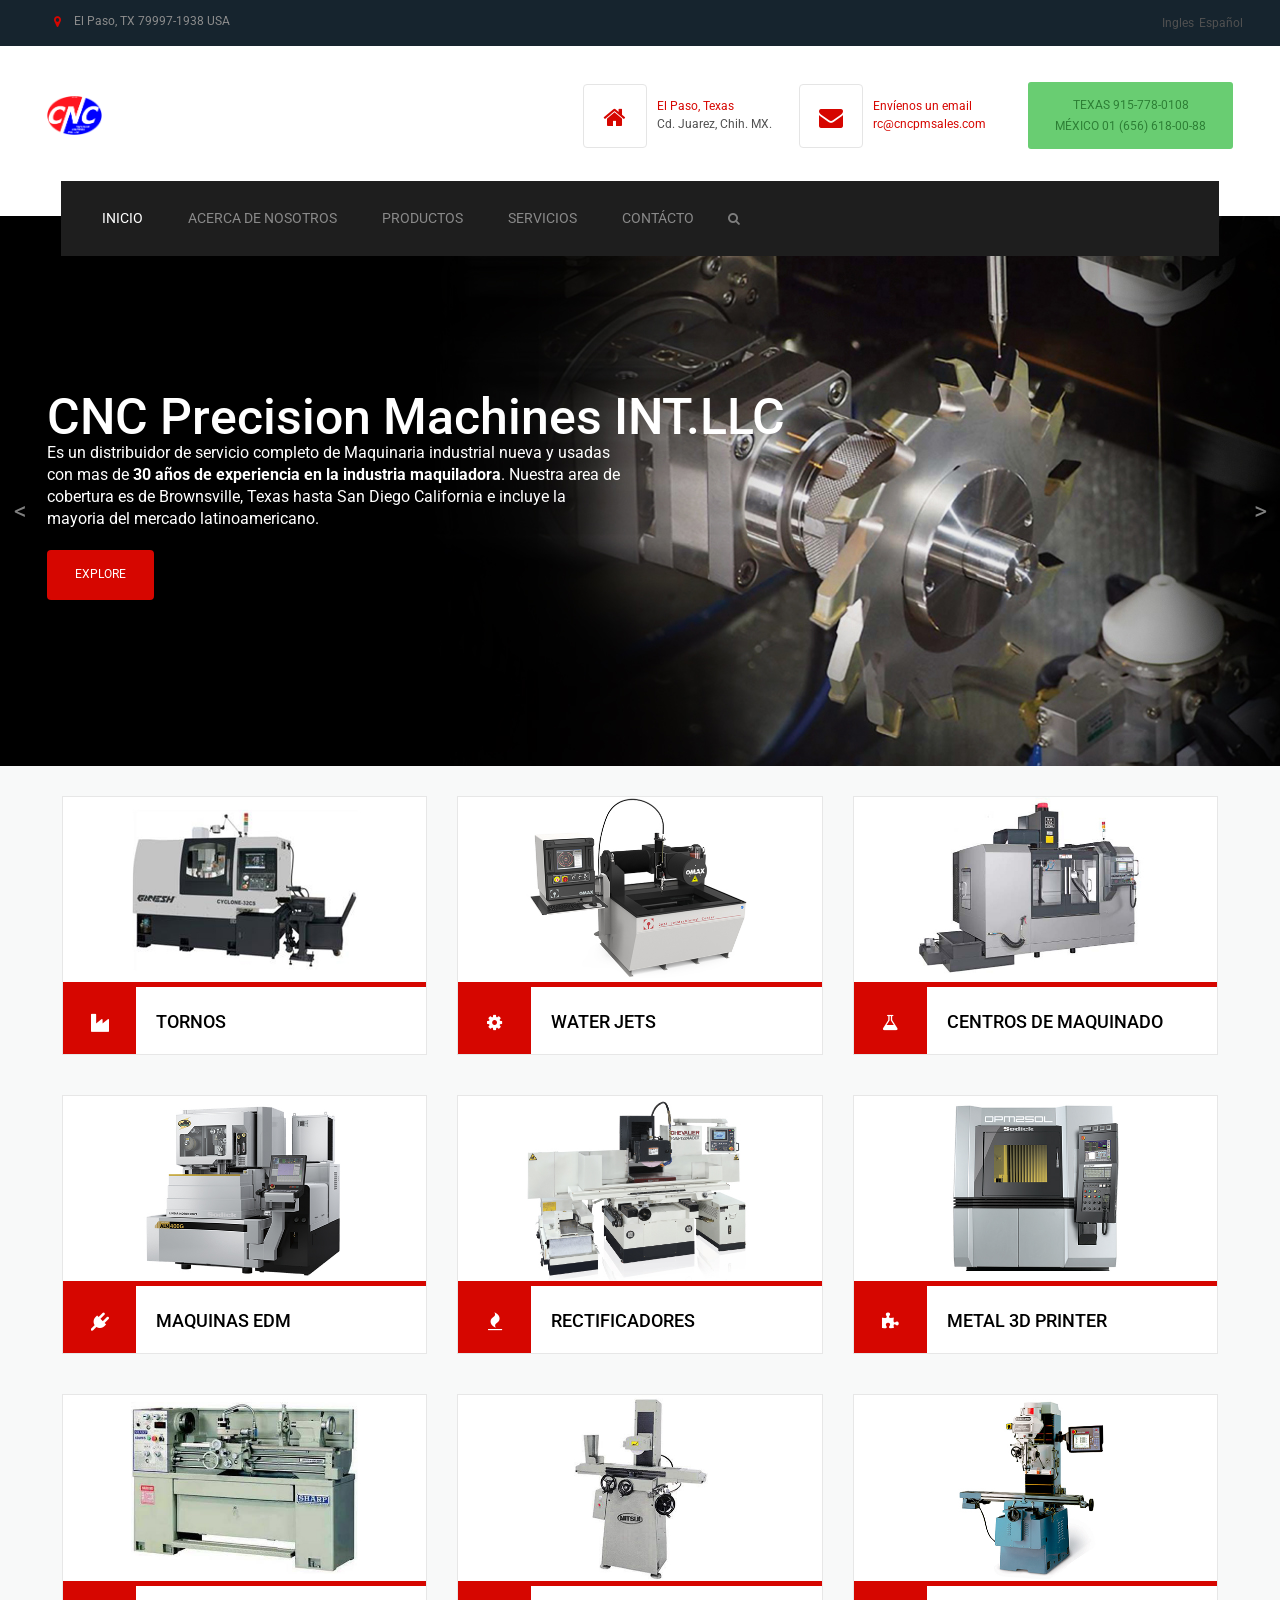
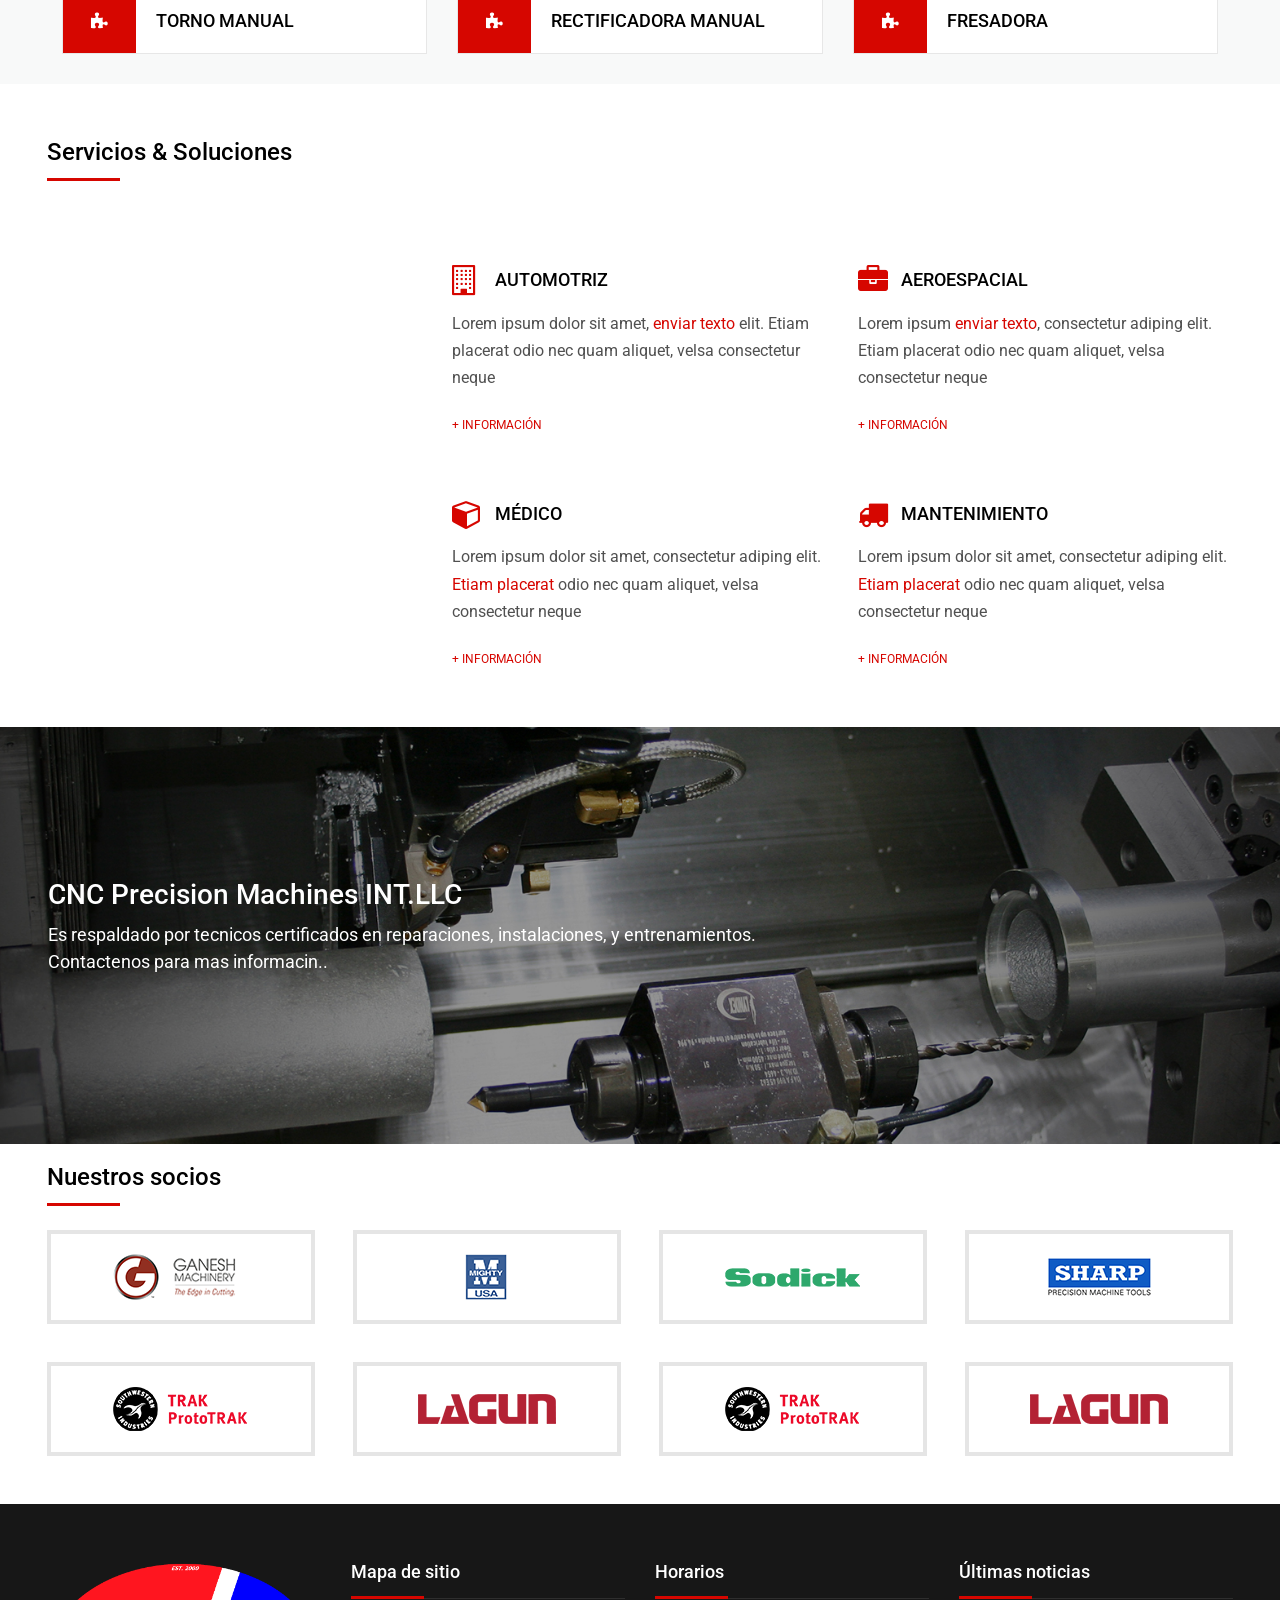
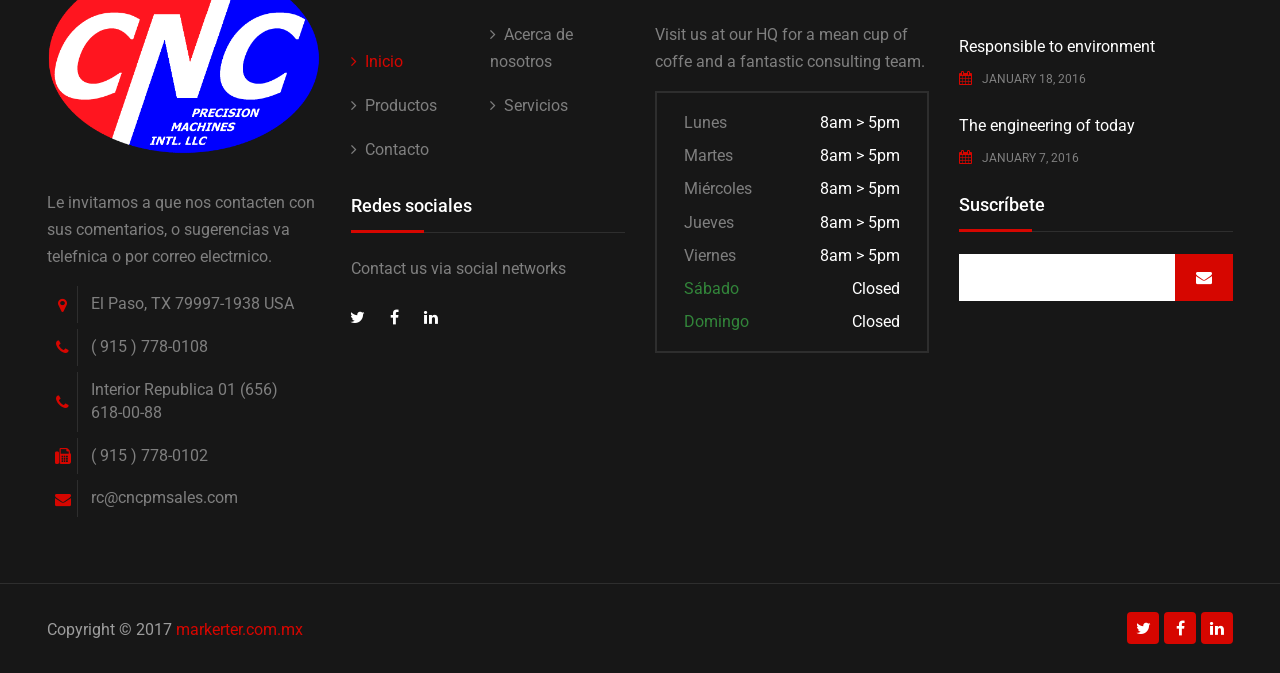
==== index.html @ 447b5962 "Initial commit: CNC Machines MX website" ====
<!DOCTYPE html>

<html>
<head>
<meta http-equiv="Content-Type" content="text/html; charset=UTF-8">
<meta name="viewport" content="width=device-width, initial-scale=1">
<link href="images/favicon.ico" type="image/x-icon" rel="shortcut icon">
<title>CNC Machines MX - Inicio</title>
<meta name="robots" content="noindex,follow">
<link rel="stylesheet"  href="css/font-awesome.min.css" type="text/css" media="all">
<link rel="stylesheet" href="css/owl.carousel.css" type="text/css" media="all">
<link rel="stylesheet" href="css/bootstrap.css" type="text/css" media="all">
<link rel="stylesheet"  href="css/core.css" type="text/css" media="all">
<link rel="stylesheet"  href="css/components.css" type="text/css" media="all">
<link rel="stylesheet"  href="css/style.css" type="text/css" media="all">
<link rel="stylesheet"  href="css/css.css" type="text/css" media="all">
<link href="https://fonts.googleapis.com/css?family=Roboto:100,100i,300,300i,400,400i,500,500i,700,700i,900,900i&amp;subset=cyrillic,cyrillic-ext,greek,greek-ext,latin-ext,vietnamese" rel="stylesheet">
<link rel="stylesheet"  href="css/js_composer.min.css" type="text/css" media="all">
<script type="text/javascript" src="js/jquery-1.9.1.min.js"></script>

<!-- END GADWP Universal Tracking -->

</head>

<body>
<div class="site">
  <div class="top-bar top-bar-style-1 clearfix classic visible-lg-block">
    <div class="container">
      <div class="col-md-6">
        <div id="anpstext-7" class="widget widget_anpstext text-left">
          <div class="row">
            <ul class="contact-info">
              <li><i class="fa fa-map-marker"></i>El Paso, TX 79997-1938 USA</li>
            </ul>
          </div>
        </div>
      </div>
      <div class="col-md-6">
        <div id="anpssocial-2" class="widget widget_anpssocial text-right">
          <div class="row">
            <ul class="social">
              <li><a style="width: auto;" href="" target="_self">Ingles</a></li>
              <li><a style="width: auto;" href="" target="_self">Español</a></li>
            </ul>
          </div>
        </div>
      </div>
    </div>
  </div>
  <header class="site-header full-width logo-background">
    <div class="container preheader-wrap"> 
      <!-- logo -->
      <div class="logo"> <a href=""> <span class="logo-wrap"><img src="images/style-1.png" alt="Industrial" class="logo-img" style="height:39px"></span> <span class="logo-sticky"><img src="images/style-1(1).png" alt="Industrial" class="logo-img"></span> <span class="logo-mobile"><img src="images/style-1(1).png" alt="Industrial" class="logo-img"></span> </a> </div>
      <!-- /logo -->
      
      <div class="large-above-menu">
        <div id="anpstext-8" class="widget widget_anpstext">
          <ul class="contact-info">
            <li><i class="fa fa-home"></i><span class="important">El Paso, Texas </span><br>
              Cd. Juarez, Chih. MX.</li>
            <li><i class="fa fa-envelope"></i><span class="important">Envíenos un email</span><br>
              <a href="mailto:customerservice@cncpmsales.com">rc@cncpmsales.com</a></li>
          </ul>
        </div>
        <div id="anpscontactnumber-2" class="widget widget_anpscontactnumber">
          <div class="contact-number" style="background-color: #69cd72"> <span class="contact-number-text" style=" color: #2d7f35; font-size: 12px;">Texas 915-778-0108</span> <span class="contact-number-text" style=" color: #2d7f35; font-size: 12px;">México 01 (656) 618-00-88</span> </div>
        </div>
      </div>
    </div>
    <!-- /container -->
    <div class="header-wrap clearfix">
      <div class="container"> 
        <!-- Main menu & above nabigation -->
        <nav class="site-navigation">
          <div class="mobile-wrap">
            <button class="burger"><span class="burger-top"></span><span class="burger-middle"></span><span class="burger-bottom"></span></button>
            <!-- Only for mobile (search) -->
            <div class="site-search hidden-lg">
              <form method="get" id="searchform-header" class="searchform-header" action="">
                <input class="searchfield" name="s" type="text" placeholder="Search">
                <button type="submit" class="submit"><i class="fa fa-search"></i></button>
              </form>
            </div>
            <!-- END only for mobile -->
            <ul id="main-menu" class="main-menu">
              <li class="menu-item menu-item-type-post_type menu-item-object-page menu-item-home current-menu-item page_item page-item-1096 current_page_item"><a href="index.html" target="_parent">Inicio</a></li>
              <li class="menu-item menu-item-type-post_type menu-item-object-page menu-item-has-children"> <a href="aboutUs.html" target="_parent">Acerca de Nosotros</a> 
                <!--ul class="sub-menu">
                  <li class="menu-item menu-item-type-post_type menu-item-object-page"><a href="">Toggles &amp; accordions</a></li>
                  <li class="menu-item menu-item-type-post_type menu-item-object-page"><a href="">Tabs</a></li>
                  <li class="menu-item menu-item-type-post_type menu-item-object-page"><a href="">Tables</a></li>
                  <li class="menu-item menu-item-type-post_type menu-item-object-page"><a href="">Progress bars</a></li>
                  <li class="menu-item menu-item-type-post_type menu-item-object-page"><a href="">Notifications</a></li>
                  <li class="menu-item menu-item-type-post_type menu-item-object-page"><a href="">Gallery</a></li>
                  <li class="menu-item menu-item-type-post_type menu-item-object-page"><a href="">Video</a></li>
                  <li class="menu-item menu-item-type-post_type menu-item-object-page"><a href="">Faq</a></li>
                  <li class="menu-item menu-item-type-post_type menu-item-object-page"><a href="">Typography</a></li>
                </ul--> 
                <span class="mobile-showchildren"><i class="fa fa-angle-down"></i></span> </li>
              <li class="menu-item menu-item-type-post_type menu-item-object-page menu-item-has-children"><a href="productos.html">Productos</a> <span class="mobile-showchildren"><i class="fa fa-angle-down"></i></span></li>
              <li class="menu-item menu-item-type-post_type menu-item-object-page"><a href="servicios.html" target="_parent">Servicios</a></li>
              <li class="menu-item menu-item-type-post_type menu-item-object-page menu-item-has-children"><a href="contacto.html" target="_parent">Contácto</a> <span class="mobile-showchildren"><i class="fa fa-angle-down"></i></span></li>
              <li class="menu-search">
                <button class="menu-search-toggle"><i class="fa fa-search"></i></button>
                <div class="menu-search-form hide">
                  <form method="get" action="">
                    <input class="menu-search-field" name="s" type="text" placeholder="Search...">
                  </form>
                </div>
              </li>
            </ul>
          </div>
          <button class="burger pull-right"><span class="burger-top"></span> <span class="burger-middle"></span><span class="burger-bottom"></span></button>
          <!--a href="" target="_self" class="menu-button"><i class="fa fa-globe"></i> Get a quote</a--> 
        </nav>
        <!-- END Main menu and above navigation --> 
      </div>
    </div>
  </header>
  <div class="menuSlide">
    <div class="customNavigation"> <a class="nextS tparrows centrarAlturas"> > </a> <a class="prevS tparrows centrarAlturas"> < </a> </div>
    <div id="headerSlide" class="owl-carousel owl-theme headerSlide" style="position: relative;">
      <div class="item banner1 alturaBanner centrarAlturas">
        <div>
          <div class="container">
            <h3>CNC Precision Machines INT.LLC</h3>
            <div class="row">
              <div class="col-md-6">
                <p>Es un distribuidor de servicio completo de  Maquinaria industrial nueva y usadas con mas de <strong>30 años de experiencia en la industria maquiladora</strong>.  Nuestra area de cobertura es de Brownsville, Texas hasta San Diego California e incluye la mayoria del mercado latinoamericano.</p>
              </div>
            </div>
            <button class="btn btn-primary" type="submit">EXPLORE</button>
          </div>
        </div>
      </div>
      <div class="item banner2 alturaBanner centrarAlturas">
        <div>
          <div class="container">
            <h3>Productos</h3>
            <div class="row">
              <div class="col-md-6">
                <p><strong>CNC Precision Machines INT.LLC</strong> distribuye una variedad de reconocidas marcas mundiales  de maquinas/herramientas.   Porque nuestra lnea de productos es tan amplia, para su conveniencia, le organizamos por tipo de producto.   Puede entrar a nuestro sitio de Internet para ver nuestra lnea completa o puede seleccionar de la siguiente lista.</p>
              </div>
            </div>
            <button class="btn btn-primary" type="submit">EXPLORE</button>
          </div>
        </div>
      </div>
      <div class="item banner3 alturaBanner centrarAlturas">
        <div>
          <div class="container">
            <h3>Servicios</h3>
            <div class="row">
              <div class="col-md-6">
                <p><strong>AGREGAR</strong>Texto de servicios  dskljds lksdj dslkj dslkj de maquinas/herramientas.   Porque nuestra lnea de productos es tan amplia, para su conveniencia, le organizamos por tipo de producto.   Puede entrar a nuestro sitio de Internet para ver nuestra lnea completa o puede seleccionar de la siguiente lista.</p>
              </div>
            </div>
            <button class="btn btn-primary" type="submit">EXPLORE</button>
          </div>
        </div>
      </div>
    </div>
  </div>
  <div class="clearfix"></div>
  <div style="background-color: #f8f9f9 !important; padding-bottom: 30px;">
    <div class="container">
      <div style="position: relative; box-sizing: border-box; padding: 30px 0px;">
        <div class="wpb_column vc_column_container vc_col-md-4">
          <div class="vc_column-inner ">
            <div class="wpb_wrapper">
              <div class="featured featured-video featured-has-link featured-has-icon featured-has-content">
                <div class="featured-header"> <img alt="Manufacturing " src="images/frontpage-image3.jpg"> </div>
                <div class="featured-content">
                  <h3 class="featured-title text-uppercase"><i class="fa fa-industry"></i>Tornos </h3>
                  <p class="featured-desc">MIGHTY VIPER, GANESH MACHINERY, REPUBLIC-LAGUN CNC, SHARP MACHINE TOOL, SOUTHWESTERN INDUSTRIES ProtoTRAK CNC, SODICK HIGH SPEED HARD CUTTING MACHINING CENTER</p>
                  <a class="btn btn-md btn-minimal" href="http://www.sodick.com/" target="_blank">+ INFORMACIÓN</a> <a data-rel="vimeo" href="" class="featured-lightbox-link"> <i class="fa fa-image"></i> </a> </div>
              </div>
              <div class="vc_empty_space" style="height: 40px"> <span class="vc_empty_space_inner"></span></div>
              <div class="featured featured-has-link featured-has-icon featured-has-content">
                <div class="featured-header"> <img alt="Energy engineering " src="ima/frontpage-image4.jpg"></div>
                <div class="featured-content">
                  <h3 class="featured-title text-uppercase"><i class="fa fa-plug"></i>MAQUINAS EDM</h3>
                  <p class="featured-desc">BELMONT ZNC EDM, CHMER EDM, GROMAX EDM, Sodick CNC EDM and hole drilling machines, SYSTEMS 3R EDM TOOLING</p>
                  <a class="btn btn-md btn-minimal" href="http://www.belmont4edm.com/" target="_blank">+ INFORMACIÓN</a> </div>
              </div>
            </div>
          </div>
        </div>
        <div class="wpb_column vc_column_container vc_col-md-4">
          <div class="vc_column-inner ">
            <div class="wpb_wrapper">
              <div class="featured featured-has-link featured-has-icon featured-has-content">
                <div class="featured-header"><img alt="CNC Industry " src="images/frontpage-image2.jpg"></div>
                <div class="featured-content">
                  <h3 class="featured-title text-uppercase"><i class="fa fa-cog"></i>WATER JETS</h3>
                  <p class="featured-desc">OMAX CORPORATION</p>
                  <a class="btn btn-md btn-minimal" href="https://www.omax.com/" target="_blank">+ INFORMACIÓN</a></div>
              </div>
              <div class="vc_empty_space" style="height: 40px"><span class="vc_empty_space_inner"></span></div>
              <div class="featured featured-has-link featured-has-icon featured-has-content">
                <div class="featured-header"><img alt="Oil industry" src="images/frontpage-image5.jpg"></div>
                <div class="featured-content">
                  <h3 class="featured-title text-uppercase"><i class="fa fa-fire"></i>RECTIFICADORES</h3>
                  <p class="featured-desc">SUPERTEC GRINDERS, CHEVALIER SURFACE GRINDERS, MITSUI PRECISION SURFACE GRINDERS, WELDON CNC CYLINDRICAL GRINDERS</p>
                  <a class="btn btn-md btn-minimal" href="http://www.supertecusa.com/" target="_blank">+ INFORMACIÓN</a></div>
              </div>
            </div>
          </div>
        </div>
        <div class="wpb_column vc_column_container vc_col-md-4">
          <div class="vc_column-inner ">
            <div class="wpb_wrapper">
              <div class="featured featured-image featured-has-link featured-has-icon featured-has-content">
                <div class="featured-header"><img alt="Chemical industry" src="ima/frontpage-image1.jpg"></div>
                <div class="featured-content">
                  <h3 class="featured-title text-uppercase"><i class="fa fa-flask"></i>CENTROS DE MAQUINADO</h3>
                  <p class="featured-desc">MIGHTY VIPER, REPUBLIC-LAGUN CNC, SHARP MACHINE TOOL, TSUGAMI CNC SWISS TURN</p>
                  <a class="btn btn-md btn-minimal" href="http://www.dmcamerica.com/" target="_blank">+ INFORMACIÓN</a><a href="images/frontpage-image3.jpg" class="featured-lightbox-link"><i class="fa fa-image"></i></a></div>
              </div>
              <div class="vc_empty_space" style="height: 40px"><span class="vc_empty_space_inner"></span></div>
              <div class="featured featured-has-link featured-has-icon featured-has-content">
                <div class="featured-header"><img alt="Material engineering " src="images/frontpage-image6.jpg"></div>
                <div class="featured-content">
                  <h3 class="featured-title text-uppercase"><i class="fa fa-puzzle-piece"></i>METAL 3D PRINTER</h3>
                  <p class="featured-desc">IMPRESORA DE METAL 3D CON CENTRO DE MAQUINADO</p>
                  <a class="btn btn-md btn-minimal" href="http://mifco.com/" target="_blank">+ INFORMACIÓN</a></div>
              </div>
            </div>
          </div>
        </div>

        <div class="wpb_column vc_column_container vc_col-md-4">
          <div class="vc_column-inner ">
            <div class="wpb_wrapper">
              <div class="vc_empty_space" style="height: 40px"><span class="vc_empty_space_inner"></span></div>
              <div class="featured featured-has-link featured-has-icon featured-has-content">
                <div class="featured-header"><img alt="Material engineering " src="images/frontpage-imagesharp.jpg"></div>
                <div class="featured-content">
                  <h3 class="featured-title text-uppercase"><i class="fa fa-puzzle-piece"></i>TORNO MANUAL</h3>
                  <p class="featured-desc"></p>
                  <a class="btn btn-md btn-minimal" href="http://mifco.com/" target="_blank">+ INFORMACIÓN</a></div>
              </div>
            </div>
          </div>
        </div>

         <div class="wpb_column vc_column_container vc_col-md-4">
          <div class="vc_column-inner ">
            <div class="wpb_wrapper">
              <div class="vc_empty_space" style="height: 40px"><span class="vc_empty_space_inner"></span></div>
              <div class="featured featured-has-link featured-has-icon featured-has-content">
                <div class="featured-header"><img alt="Material engineering " src="images/frontpage-imagerecti.jpg"></div>
                <div class="featured-content">
                  <h3 class="featured-title text-uppercase"><i class="fa fa-puzzle-piece"></i>RECTIFICADORA MANUAL</h3>
                  <p class="featured-desc"></p>
                  <a class="btn btn-md btn-minimal" href="http://mifco.com/" target="_blank">+ INFORMACIÓN</a></div>
              </div>
            </div>
          </div>
        </div>

                <div class="wpb_column vc_column_container vc_col-md-4">
          <div class="vc_column-inner ">
            <div class="wpb_wrapper">
              <div class="vc_empty_space" style="height: 40px"><span class="vc_empty_space_inner"></span></div>
              <div class="featured featured-has-link featured-has-icon featured-has-content">
                <div class="featured-header"><img alt="Material engineering " src="images/frontpage-imagefresa.jpg"></div>
                <div class="featured-content">
                  <h3 class="featured-title text-uppercase"><i class="fa fa-puzzle-piece"></i>FRESADORA</h3>
                  <p class="featured-desc"></p>
                  <a class="btn btn-md btn-minimal" href="http://mifco.com/" target="_blank">+ INFORMACIÓN</a></div>
              </div>
            </div>
          </div>
        </div>

      </div>
    </div>
    <div class="vc_row-full-width vc_clearfix"></div>
  </div>
  <div class="container content-container">
    <div class="vc_row wpb_row vc_row-fluid background-image-left vc_custom_1458126918212 vc_row-has-fill" style="position: relative; box-sizing: border-box;">
      <div class="wpb_column vc_column_container vc_col-md-12">
        <div class="vc_column-inner ">
          <div class="wpb_wrapper">
            <h2 style="text-align: left" class="vc_custom_heading title vc_custom_1452171936217">Servicios &amp; Soluciones</h2>
            <div class="vc_row wpb_row vc_inner vc_row-fluid vc_custom_1453127283098 vc_row-has-fill">
              <div class="hidden-sm hidden-xs wpb_column vc_column_container vc_col-md-4">
                <div class="vc_column-inner ">
                  <div class="wpb_wrapper"></div>
                </div>
              </div>
              <div class="no-margin-mobile no-padding-mobile wpb_column vc_column_container vc_col-md-4">
                <div class="vc_column-inner ">
                  <div class="wpb_wrapper">
                    <div class="icon icon-left">
                      <div class="icon-header">
                        <div class="icon-media"><i class="fa fa fa-building-o"></i></div>
                        <h3 class="icon-title text-uppercase">AUTOMOTRIZ</h3>
                      </div>
                      <p>Lorem ipsum dolor sit amet, <a href="#">enviar texto</a> elit. Etiam placerat odio nec quam aliquet, velsa consectetur neque</p>
                      <a href="#" target="_self" class="btn btn-md btn-minimal">+ INFORMACIÓN</a></div>
                    <div class="icon icon-left">
                      <div class="icon-header">
                        <div class="icon-media"><i class="fa fa fa-cube"></i></div>
                        <h3 class="icon-title text-uppercase">MÉDICO</h3>
                      </div>
                      <p>Lorem ipsum dolor sit amet, consectetur adiping elit. <a href="#">Etiam placerat</a> odio nec quam aliquet, velsa consectetur neque</p>
                      <a href="#" target="_self" class="btn btn-md btn-minimal">+ INFORMACIÓN</a></div>
                  </div>
                </div>
              </div>
              <div class="no-margin-mobile wpb_column vc_column_container vc_col-md-4">
                <div class="vc_column-inner ">
                  <div class="wpb_wrapper">
                    <div class="icon icon-left">
                      <div class="icon-header">
                        <div class="icon-media"><i class="fa fa fa-briefcase"></i></div>
                        <h3 class="icon-title text-uppercase">AEROESPACIAL</h3>
                      </div>
                      <p>Lorem ipsum <a href="">enviar texto</a>, consectetur adiping elit. Etiam placerat odio nec quam aliquet, velsa consectetur neque</p>
                      <a href="#" target="_self" class="btn btn-md btn-minimal">+ INFORMACIÓN</a></div>
                    <div class="icon icon-left">
                      <div class="icon-header">
                        <div class="icon-media"><i class="fa fa fa-truck"></i></div>
                        <h3 class="icon-title text-uppercase">MANTENIMIENTO</h3>
                      </div>
                      <p>Lorem ipsum dolor sit amet, consectetur adiping elit. <a href="#">Etiam placerat</a> odio nec quam aliquet, velsa consectetur neque</p>
                      <a href="#" target="_self" class="btn btn-md btn-minimal">+ INFORMACIÓN</a></div>
                  </div>
                </div>
              </div>
            </div>
          </div>
        </div>
      </div>
    </div>
    <div class="vc_row-full-width vc_clearfix"></div>
  </div>
  <div>
    <div  class="vc_row wpb_row vc_row-fluid jumbotron vc_custom_1456493884282 vc_row-has-fill">
      <div class="container content-container">
        <div class="wpb_column vc_column_container vc_col-md-8">
          <div class="vc_column-inner ">
            <div class="wpb_wrapper">
              <div class="wpb_text_column wpb_content_element  font-size-18">
                <div class="wpb_wrapper">
                  <h2 class="vc_custom_heading"> <span style="color: #ffffff;">CNC Precision Machines INT.LLC</span></h2>
                  <p><span style="color: #ffffff;"> Es respaldado por tecnicos certificados en reparaciones, instalaciones, y entrenamientos.  Contactenos para mas informacin..</span></p>
                </div>
              </div>
            </div>
          </div>
        </div>
      </div>
    </div>
  </div>
  <div class="vc_row-full-width vc_clearfix"></div>
  <div>
   
   
   
   
   
   
   
    <!---div class="container"  style="position: relative; box-sizing: border-box; margin-top: 30px; overflow: hidden;">
      <h2 class="title">Recent news</h2>
      <div class="customNavigation" style="margin-right: 15px;">
        <div class="owl-nav" style="top:23px;">
          <button class="prevR"><i class="fa fa-angle-left"></i></button>
          <button class="nextR"><i class="fa fa-angle-right"></i></button>
        </div>
      </div>
      <div class="row">
        <div id="owl-demoR" class="owl-carousel">
          <div class="owl-item cloned">
            <div class="margenInterior">
              <article class="post">
                <header><img width="871" height="430" src="images/post1.jpg"></header>
                <a href="">
                <h3 class="post-title">Responsible to environment</h3>
                </a>
                <ul class="post-meta">
                  <li><i class="fa fa-calendar"></i>
                    <time datetime="2016-01-18 02:43">January 18, 2016</time>
                  </li>
                  <li><i class="fa fa-commenting-o"></i>0 comments</li>
                </ul>
                <div class="post-content">
                  <div>
                    <p>Lorem ipsum dolor sit amet, consectetur adipiscing elit. Nam efficitur rutrum diam, ut commodo ipsum elementum. Duis quis iaculis </p>
                  </div>
                  <a href="" class="btn btn-md btn-gradient btn-shadow">+ INFORMACIÓN</a></div>
              </article>
            </div>
          </div>
          <div class="owl-item cloned">
            <div class="margenInterior">
              <article class="post">
                <header><img width="871" height="430" src="images/post4.jpg"></header>
                <a href="">
                <h3 class="post-title">Safety in storage</h3>
                </a>
                <ul class="post-meta">
                  <li><i class="fa fa-calendar"></i>
                    <time datetime="2016-01-07 03:47">January 7, 2016</time>
                  </li>
                  <li><i class="fa fa-commenting-o"></i>0 comments</li>
                </ul>
                <div class="post-content">
                  <div>
                    <p>Lorem ipsum dolor sit amet, consectetur adipiscing elit. Nam efficitur rutrum diam, ut commodo ipsum elementum. Duis quis iaculis </p>
                  </div>
                  <a href="" class="btn btn-md btn-gradient btn-shadow">+ INFORMACIÓN</a></div>
              </article>
            </div>
          </div>
          <div class="owl-item cloned">
            <div class="margenInterior">
              <article class="post"><a href="">
                <h3 class="post-title">A post without image</h3>
                </a>
                <ul class="post-meta">
                  <li><i class="fa fa-calendar"></i>
                    <time datetime="2016-01-06 04:37">January 6, 2016</time>
                  </li>
                  <li><i class="fa fa-commenting-o"></i>0 comments</li>
                </ul>
                <div class="post-content">
                  <div>
                    <p>Lorem ipsum dolor sit amet, consectetur adipiscing elit. Nam efficitur rutrum diam, ut commodo ipsum elementum. Duis quis iaculis </p>
                  </div>
                  <a href="" class="btn btn-md btn-gradient btn-shadow">+ INFORMACIÓN</a></div>
              </article>
            </div>
          </div>
          <div class="owl-item cloned">
            <div class="margenInterior">
              <article class="post"><a href="">
                <h3 class="post-title">A post without image</h3>
                </a>
                <ul class="post-meta">
                  <li><i class="fa fa-calendar"></i>
                    <time datetime="2016-01-06 04:37">January 6, 2016</time>
                  </li>
                  <li><i class="fa fa-commenting-o"></i>0 comments</li>
                </ul>
                <div class="post-content">
                  <div>
                    <p>Lorem ipsum dolor sit amet, consectetur adipiscing elit. Nam efficitur rutrum diam, ut commodo ipsum elementum. Duis quis iaculis </p>
                  </div>
                  <a href="" class="btn btn-md btn-gradient btn-shadow">+ INFORMACIÓN</a></div>
              </article>
            </div>
          </div>
          <div class="owl-item cloned">
            <div class="margenInterior">
              <article class="post">
                <header><img width="871" height="430" src="images/post1.jpg"></header>
                <a href="">
                <h3 class="post-title">Responsible to environment</h3>
                </a>
                <ul class="post-meta">
                  <li><i class="fa fa-calendar"></i>
                    <time datetime="2016-01-18 02:43">January 18, 2016</time>
                  </li>
                  <li><i class="fa fa-commenting-o"></i>0 comments</li>
                </ul>
                <div class="post-content">
                  <div>
                    <p>Lorem ipsum dolor sit amet, consectetur adipiscing elit. Nam efficitur rutrum diam, ut commodo ipsum elementum. Duis quis iaculis </p>
                  </div>
                  <a href="" class="btn btn-md btn-gradient btn-shadow">+ INFORMACIÓN</a></div>
              </article>
            </div>
          </div>
          <div class="owl-item cloned">
            <div class="margenInterior">
              <article class="post">
                <header><img width="871" height="430" src="images/post2.jpg" ></header>
                <a href="">
                <h3 class="post-title">The engineering of today</h3>
                </a>
                <ul class="post-meta">
                  <li><i class="fa fa-calendar"></i>
                    <time datetime="2016-01-07 03:09">January 7, 2016</time>
                  </li>
                  <li><i class="fa fa-commenting-o"></i>0 comments</li>
                </ul>
                <div class="post-content">
                  <div>
                    <p>Lorem ipsum dolor sit amet, consectetur adipiscing elit. Nam efficitur rutrum diam, ut commodo ipsum elementum. Duis quis iaculis </p>
                  </div>
                  <a href="">+ INFORMACIÓN</a></div>
              </article>
            </div>
          </div>
          <div class="owl-item cloned">
            <div class="margenInterior">
              <article class="post">
                <header><img width="871" height="430" src="images/post3.jpg"></header>
                <a href="">
                <h3 class="post-title">The humble beginnings</h3>
                </a>
                <ul class="post-meta">
                  <li><i class="fa fa-calendar"></i>
                    <time datetime="2016-01-07 03:00">January 7, 2016</time>
                  </li>
                  <li><i class="fa fa-commenting-o"></i>0 comments</li>
                </ul>
                <div class="post-content">
                  <div>
                    <p>Lorem ipsum dolor sit amet, consectetur adipiscing elit. Nam efficitur rutrum diam, ut commodo ipsum elementum. Duis quis iaculis </p>
                  </div>
                  <a href="">+ INFORMACIÓN</a></div>
              </article>
            </div>
          </div>
        </div>
      </div>
    </div-->
    
    
    
    
    
    
    <div class="clearfix"></div>
    
    
    
    
    
    
    <!--div class="bg-dark">
      <div class="container">
        <div data-vc-full-width="true" data-vc-full-width-init="true" class="vc_row wpb_row vc_row-fluid bg-dark" style="position: relative; box-sizing: border-box; ">
          <div class="wpb_column vc_column_container vc_col-md-12">
            <div class="vc_column-inner ">
              <div class="wpb_wrapper">
                <div class="projects projects-recent">
                  <div class="projects-header clearfix">
                    <h2 class="title projects-title visible-lg pull-left">Recent projects</h2>
                    <ul class="filter filter-dark pull-right">
                      <li>
                        <button data-filter="*" class="selected">All projects</button>
                      </li>
                      <li>
                        <button data-filter="eco">Eco</button>
                      </li>
                      <li>
                        <button data-filter="manufacturing">Manufacturing</button>
                      </li>
                      <li>
                        <button data-filter="industry">Industry</button>
                      </li>
                      <li>
                        <button data-filter="oil">Oil</button>
                      </li>
                      <li>
                        <button data-filter="gas">Gas</button>
                      </li>
                    </ul>
                  </div>
                  <div class="row projects-content">
                    <div class="projects-item col-xs-6 col-md-4 gas industry manufacturing  page-1">
                      <div class="projects-item-wrap"> <img width="370" height="296" src="images/project1-s.jpg" class="attachment-post-thumb size-post-thumb wp-post-image" alt="">
                        <div class="project-hover">
                          <h3 class="project-title text-uppercase">The gas company pipeline</h3>
                          <p>Lorem ipsum dolor sit amet, consectetur adipiscing elit. Sed convallis lacinia enim vel blandit. In placerat, ex nec sodales elementum.</p>
                          <a class="btn btn-md" href="">+ INFORMACIÓN</a></div>
                      </div>
                    </div>
                    <div class="projects-item col-xs-6 col-md-4 eco gas industry manufacturing         page-1">
                      <div class="projects-item-wrap"> <img width="370" height="296" src="images/project2-s.jpg" class="attachment-post-thumb size-post-thumb wp-post-image" alt="">
                        <div class="project-hover">
                          <h3 class="project-title text-uppercase">Industry complex</h3>
                          <p>Lorem ipsum dolor sit amet, consectetur adipiscing elit. Sed convallis lacinia enim vel blandit. In placerat, ex nec sodales elementum.</p>
                          <a class="btn btn-md" href="">+ INFORMACIÓN</a></div>
                      </div>
                    </div>
                    <div class="projects-item col-xs-6 col-md-4 eco gas industry manufacturing         page-1">
                      <div class="projects-item-wrap"> <img width="370" height="296" src="images/project3-s.jpg" class="attachment-post-thumb size-post-thumb wp-post-image" alt="">
                        <div class="project-hover">
                          <h3 class="project-title text-uppercase">Warehouse industry</h3>
                          <p>Lorem ipsum dolor sit amet, consectetur adipiscing elit. Sed convallis lacinia enim vel blandit. In placerat, ex nec sodales elementum.</p>
                          <a class="btn btn-md" href="">+ INFORMACIÓN</a></div>
                      </div>
                    </div>
                    <div class="projects-item col-xs-6 col-md-4 industry manufacturing         page-2">
                      <div class="projects-item-wrap"><img width="370" height="296" src="images/project4-s.jpg" class="attachment-post-thumb size-post-thumb wp-post-image" alt="">
                        <div class="project-hover">
                          <h3 class="project-title text-uppercase">Iron CNC part</h3>
                          <p>Lorem ipsum dolor sit amet, consectetur adipiscing elit. Sed convallis lacinia enim vel blandit. In placerat, ex nec sodales elementum.</p>
                          <a class="btn btn-md" href="">+ INFORMACIÓN</a></div>
                      </div>
                    </div>
                    <div class="projects-item col-xs-6 col-md-4 eco industry manufacturing         page-2">
                      <div class="projects-item-wrap"><img width="370" height="296" src="images/project5-s.jpg" class="attachment-post-thumb size-post-thumb wp-post-image" alt="">
                        <div class="project-hover">
                          <h3 class="project-title text-uppercase">CNF machine engineering</h3>
                          <p>Lorem ipsum dolor sit amet, consectetur adipiscing elit. Sed convallis lacinia enim vel blandit. In placerat, ex nec sodales elementum.</p>
                          <a class="btn btn-md" href="">+ INFORMACIÓN</a></div>
                      </div>
                    </div>
                    <div class="projects-item col-xs-6 col-md-4 industry manufacturing         page-2">
                      <div class="projects-item-wrap"><img width="370" height="296" src="images/project6-s.jpg" class="attachment-post-thumb size-post-thumb wp-post-image" alt="">
                        <div class="project-hover">
                          <h3 class="project-title text-uppercase">Gear manufacturing</h3>
                          <p>Lorem ipsum dolor sit amet, consectetur adipiscing elit. Sed convallis lacinia enim vel blandit. In placerat, ex nec sodales elementum.</p>
                          <a class="btn btn-md" href="">+ INFORMACIÓN</a></div>
                      </div>
                    </div>
                    <div class="projects-item col-xs-6 col-md-4 gas industry manufacturing         page-3">
                      <div class="projects-item-wrap"><img width="370" height="296" src="images/project7-s.jpg" class="attachment-post-thumb size-post-thumb wp-post-image" alt="">
                        <div class="project-hover">
                          <h3 class="project-title text-uppercase">Refurbishing old gears</h3>
                          <p>Lorem ipsum dolor sit amet, consectetur adipiscing elit. Sed convallis lacinia enim vel blandit. In placerat, ex nec sodales elementum.</p>
                          <a class="btn btn-md" href="">+ INFORMACIÓN</a></div>
                      </div>
                    </div>
                    <div class="projects-item col-xs-6 col-md-4 eco gas industry manufacturing oil         page-3">
                      <div class="projects-item-wrap"><img width="370" height="296" src="images/project8-s.jpg" class="attachment-post-thumb size-post-thumb wp-post-image" alt="">
                        <div class="project-hover">
                          <h3 class="project-title text-uppercase">Oil pipeline project</h3>
                          <p>Lorem ipsum dolor sit amet, consectetur adipiscing elit. Sed convallis lacinia enim vel blandit. In placerat, ex nec sodales elementum, v.</p>
                          <a class="btn btn-md" href="">+ INFORMACIÓN</a></div>
                      </div>
                    </div>
                    <div class="projects-item col-xs-6 col-md-4 eco gas industry manufacturing oil         page-3">
                      <div class="projects-item-wrap"><img width="370" height="296" src="images/project9-s.jpg" class="attachment-post-thumb size-post-thumb wp-post-image" alt="">
                        <div class="project-hover">
                          <h3 class="project-title text-uppercase">Water recycling pipelines</h3>
                          <p>Lorem ipsum dolor sit amet, consectetur adipiscing elit. Sed convallis lacinia enim vel blandit. In placerat, ex nec sodales elementum, v.</p>
                          <a class="btn btn-md" href="">+ INFORMACIÓN</a></div>
                      </div>
                    </div>
                  </div>
                  <div class="projects-pagination" style="visibility: visible;">
                    <button class="prev"><i class="fa fa-angle-left"></i></button>
                    <button class="next"><i class="fa fa-angle-right"></i></button>
                  </div>
                </div>
              </div>
            </div>
          </div>
        </div>
      </div>
    </div-->
    
    
    
    
    
    
    
    
    
    
    
    
    
    
    <div class="clearfix"></div>
    
    
    <!-----div  style="position: relative; box-sizing: border-box; padding-top: 30px !important;
    background-color: #f8f9f9 !important;">
      <div class="container">
        <div class="testimonials-header">
          <h3 class="title">Testimonials</h3>
        </div>
        <div class="customNavigation" style="margin-right: 15px;">
          <div class="owl-nav" style="top:23px;">
            <button class="prevT"><i class="fa fa-angle-left"></i></button>
            <button class="nextT"><i class="fa fa-angle-right"></i></button>
          </div>
        </div>
        <ul id="slideTest" class="testimonial-wrap owl-carousel owl-loaded owl-drag" style="overflow: hidden;">
          <div class="owl-item cloned">
            <li class="clearfix row">
              <div class="user pull-left">
                <div class="user-image"><img class="user-photo" src="images/testimonials2.png" alt="John Tuff"></div>
                <div class="content pull-left">
                  <h3 class="name-user">John Tuff</h3>
                  <h4 class="jobtitle">Chemical ltd.</h4>
                  <p>Lorem ipsum dolor sit amet, consectetur adipiscing elit. Praesent id interdum tellus. In hac habitasse platea dictumst. Vestibulum gravida id arcu at malesuada. Proin dictum auctor ante in condimentum. Nam sollici udin eros quis nulla.</p>
                </div>
              </div>
            </li>
          </div>
          <div class="owl-item cloned">
            <li class="clearfix row">
              <div class="user pull-left">
                <div class="user-image"><img class="user-photo" src="images/testimonials3.png" alt="Frank Honest"></div>
                <div class="content pull-left">
                  <h3 class="name-user">Frank Honest</h3>
                  <h4 class="jobtitle">Gasco ltd.</h4>
                  <p>Lorem ipsum dolor sit amet, consectetur adipiscing elit. Praesent id interdum tellus. In hac habitasse platea dictumst. Vestibulum gravida id arcu at malesuada. Proin dictum auctor ante in condimentum. Nam sollici udin eros quis nulla.</p>
                </div>
              </div>
            </li>
          </div>
          <div class="owl-item active">
            <li class="clearfix row">
              <div class="user pull-left">
                <div class="user-image"><img class="user-photo" src="images/testimonials1.jpg" alt="Jack Hanover"></div>
                <div class="content pull-left">
                  <h3 class="name-user">Jack Hanover</h3>
                  <h4 class="jobtitle">Testing company ltd. </h4>
                  <p>Lorem ipsum dolor sit amet, consectetur adipiscing elit. Praesent id interdum tellus. In hac habitasse platea dictumst. Vestibulum gravida id arcu at malesuada. Proin dictum auctor ante in condimentum. Nam sollici udin eros quis nulla.</p>
                </div>
              </div>
            </li>
          </div>
          <div class="owl-item active" style="width: 570px;">
            <li class="clearfix row">
              <div class="user pull-left">
                <div class="user-image"><img class="user-photo" src="images/testimonials2.png" alt="John Tuff"></div>
                <div class="content pull-left">
                  <h3 class="name-user">John Tuff</h3>
                  <h4 class="jobtitle">Chemical ltd.</h4>
                  <p>Lorem ipsum dolor sit amet, consectetur adipiscing elit. Praesent id interdum tellus. In hac habitasse platea dictumst. Vestibulum gravida id arcu at malesuada. Proin dictum auctor ante in condimentum. Nam sollici udin eros quis nulla.</p>
                </div>
              </div>
            </li>
          </div>
          <div class="owl-item" style="width: 570px;">
            <li class="clearfix row">
              <div class="user pull-left">
                <div class="user-image"><img class="user-photo" src="images/testimonials3.png" alt="Frank Honest"></div>
                <div class="content pull-left">
                  <h3 class="name-user">Frank Honest</h3>
                  <h4 class="jobtitle">Gasco ltd.</h4>
                  <p>Lorem ipsum dolor sit amet, consectetur adipiscing elit. Praesent id interdum tellus. In hac habitasse platea dictumst. Vestibulum gravida id arcu at malesuada. Proin dictum auctor ante in condimentum. Nam sollici udin eros quis nulla.</p>
                </div>
              </div>
            </li>
          </div>
          <div class="owl-item cloned" style="width: 570px;">
            <li class="clearfix row">
              <div class="user pull-left">
                <div class="user-image"><img class="user-photo" src="images/testimonials1.jpg" alt="Jack Hanover"></div>
                <div class="content pull-left">
                  <h3 class="name-user">Jack Hanover</h3>
                  <h4 class="jobtitle">Testing company ltd. </h4>
                  <p>Lorem ipsum dolor sit amet, consectetur adipiscing elit. Praesent id interdum tellus. In hac habitasse platea dictumst. Vestibulum gravida id arcu at malesuada. Proin dictum auctor ante in condimentum. Nam sollici udin eros quis nulla.</p>
                </div>
              </div>
            </li>
          </div>
          <div class="owl-item cloned" style="width: 570px;">
            <li class="clearfix row">
              <div class="user pull-left">
                <div class="user-image"><img class="user-photo" src="images/testimonials2.png" alt="John Tuff"></div>
                <div class="content pull-left">
                  <h3 class="name-user">John Tuff</h3>
                  <h4 class="jobtitle">Chemical ltd.</h4>
                  <p>Lorem ipsum dolor sit amet, consectetur adipiscing elit. Praesent id interdum tellus. In hac habitasse platea dictumst. Vestibulum gravida id arcu at malesuada. Proin dictum auctor ante in condimentum. Nam sollici udin eros quis nulla.</p>
                </div>
              </div>
            </li>
          </div>
        </ul>
      </div>
    </div----->
    
    
    
    
    
    <div class="vc_row-full-width vc_clearfix"></div>
    <div class="container content-container">
      <h2 align="left" class="vc_custom_heading title">Nuestros socios</h2>
      <div class="logos-wrapper style-1">
        <ul class="clients clients-col-4">
          <li class="client"><a href="" target="_blank"><img src="images/client-2-2.png" alt=""></a></li>
          <li class="client"><a href="" target="_blank"><img src="images/client-1-2.png" alt=""></a></li>
          <li class="client"><a href="" target="_blank"><img src="images/client-3-2.png" alt=""></a></li>
          <li class="client"><a href="" target="_blank"><img src="images/client-4-2.png" alt=""></a></li>
          <li class="client"><a href="" target="_blank"><img src="images/client-5-2.png" alt=""></a></li>
          <li class="client"><a href="" target="_blank"><img src="images/client-6-2.png" alt=""></a></li>
          <li class="client"><a href="" target="_blank"><img src="images/client-5-2.png" alt=""></a></li>
          <li class="client"><a href="" target="_blank"><img src="images/client-6-2.png" alt=""></a></li>
        </ul>
      </div>
    </div>
    <!-- end .row --> 
  </div>
  <!-- end .container --> 
  
  <!-- end .site-main -->
  
  <footer class="site-footer">
    <div class="container">
      <div class="row">
        <div class="col-md-3 col-xs-6">
          <div  class="widget widget_anpsimages"> <img alt="" src="images/style-1.png"> </div>
          <div id="anpsspacings-2" class="widget widget_anpsspacings">
            <div class="empty-space block" style="height:2px;"></div>
          </div>
          <div id="text-1" class="widget widget_text">
            <div class="textwidget">
              <p>Le invitamos  a que nos contacten con sus comentarios, o sugerencias va telefnica o por correo electrnico.</p>
            </div>
          </div>
          <div id="anpstext-3" class="widget widget_anpstext">
            <ul class="contact-info">
              <li><i class="fa fa-map-marker"></i>El Paso, TX 79997-1938 USA</li>
              <li><i class="fa fa-phone"></i>( 915 ) 778-0108</li>
              <li><i class="fa fa-phone"></i>Interior Republica 01 (656) 618-00-88</li>
              <li><i class="fa fa-fax"></i>( 915 ) 778-0102</li>
              <li><i class="fa fa-envelope"></i><a href="mailto:customerservice@cncpmsales.com">rc@cncpmsales.com</a></li>
            </ul>
          </div>
        </div>
        <div class="col-md-3 col-xs-6">
          <div  class="widget anps_menu_widget">
            <h3 class="widget-title">Mapa de sitio</h3>
            <ul  class="menu">
              <li  class="menu-item menu-item-type-post_type menu-item-object-page menu-item-home current-menu-item page_item"> <a href="index.html">Inicio</a></li>
              <li  class="menu-item menu-item-type-post_type menu-item-object-page menu-item-has-children menu-item-1844"><a href="aboutUs.html">Acerca de nosotros</a> </li>
              <li class="menu-item menu-item-type-post_type menu-item-object-page"><a href="productos.html">Productos</a> </li>
              <li class="menu-item menu-item-type-post_type menu-item-object-page"><a href="servicios.html">Servicios</a></li>
              <li class="menu-item menu-item-type-post_type menu-item-object-page"><a href="Contacto.html" target="_parent">Contacto</a></li>
            </ul>
          </div>
          <div  class="widget widget_text">
            <h3 class="widget-title">Redes sociales</h3>
            <div class="textwidget">Contact us via social networks</div>
          </div>
          <div  class="widget widget_anpssocial">
            <ul class="social social-minimal">
              <li><a href="" target="_self"><i class="fa fa-twitter"></i></a></li>
              <li><a href="" target="_self"><i class="fa fa-facebook"></i></a></li>
              <li><a href="" target="_self"><i class="fa fa-linkedin"></i></a></li>
            </ul>
          </div>
        </div>
        <div class="col-md-3 col-xs-6">
          <div id="text-2" class="widget widget_text">
            <h3 class="widget-title">Horarios</h3>
            <div class="textwidget">Visit us at our HQ for a mean cup of coffe and a fantastic consulting team.</div>
          </div>
          <div id="anpsopeningtime-2" class="widget widget_anpsopeningtime">
            <table class="working-hours">
              <tbody>
                <tr>
                  <th>Lunes</th>
                  <td>8am &gt; 5pm</td>
                </tr>
                <tr>
                  <th>Martes</th>
                  <td>8am &gt; 5pm</td>
                </tr>
                <tr>
                  <th>Miércoles</th>
                  <td>8am &gt; 5pm</td>
                </tr>
                <tr>
                  <th>Jueves</th>
                  <td>8am &gt; 5pm</td>
                </tr>
                <tr>
                  <th>Viernes</th>
                  <td>8am &gt; 5pm</td>
                </tr>
                <tr>
                  <th class="important">Sábado</th>
                  <td class="important">Closed</td>
                </tr>
                <tr>
                  <th class="important">Domingo</th>
                  <td class="important">Closed</td>
                </tr>
              </tbody>
            </table>
          </div>
        </div>
        <div class="col-md-3 col-xs-6">
          <div id="recent-posts-3" class="widget widget_recent_entries">
            <h3 class="widget-title">Últimas noticias</h3>
            <ul>
              <li> <a href="">Responsible to environment</a> <span class="post-date">January 18, 2016</span> </li>
              <li> <a href="">The engineering of today</a> <span class="post-date">January 7, 2016</span> </li>
            </ul>
          </div>
          <div id="newsletterwidget-2" class="widget widget_newsletterwidget">
            <h3 class="widget-title">Suscríbete</h3>
            <div class="tnp tnp-widget">
              <form method="post" action="" onsubmit="return newsletter_check(this)">
                <input type="hidden" name="nr" value="widget">
                <div class="tnp-field tnp-field-email">
                  <label>Email</label>
                  <input class="tnp-email" type="email" name="ne" required placeholder="">
                </div>
                <div class="tnp-field tnp-field-button">
                  <input class="tnp-submit" type="submit" value="Subscribe">
                </div>
              </form>
            </div>
          </div>
        </div>
      </div>
    </div>
    <div class="copyright-footer">
      <div class="container">
        <div class="row">
          <div class="col-md-6">
            <div id="text-3" class="widget widget_text">
              <div class="textwidget">Copyright © 2017 <a href="https://www.markerter.com.mx" target="_blank">markerter.com.mx</a></div>
            </div>
          </div>
          <div class="col-md-6 text-right">
            <div id="anpssocial-3" class="widget widget_anpssocial">
              <ul class="social">
                <li><a href="" target="_blank"><i class="fa fa-twitter"></i></a></li>
                <li><a href="" target="_blank"><i class="fa fa-facebook"></i></a></li>
                <li><a href="" target="_blank"><i class="fa fa-linkedin"></i></a></li>
              </ul>
            </div>
          </div>
        </div>
      </div>
    </div>
  </footer>
</div>
<!--script type="text/javascript">
/* <![CDATA[ */
var anps = {"":"","":"","":""};
/* ]]> */
</script--> 
<script type="text/javascript" src="js/functions.js"></script> 
<!--script type="text/javascript" src="js/scripts.js"></script--> 
<script type="text/javascript" src="js/jquery.blockUI.min.js"></script> 
<script type="text/javascript" src="js/cart-fragments.min.js"></script> 
<script type="text/javascript" src="js/modernizr.js"></script> 
<script type="text/javascript" src="js/countto.js"></script> 
<script type="text/javascript" src="js/moment.js"></script> 
<script type="text/javascript" src="js/pikaday.js"></script> 
<script type="text/javascript" src="js/jquery.swipebox.js"></script> 
<script type="text/javascript" src="js/bootstrap.min.js"></script> 
<script type="text/javascript" src="js/isotope.pkgd.min.js"></script> 
<script type="text/javascript" src="js/doubletaptogo.js"></script> 
<script type="text/javascript" src="js/owl.carousel.js"></script> 
<script>
	$(document).ready(function() {
	 
	 var owlCL = $("#owl-demoR");
	 
	  owlCL.owlCarousel({
		  pagination : true,
		  items : 3, //10 items above 1000px browser width
		  itemsDesktop : [1000,3], //5 items between 1000px and 901px
		  itemsDesktopSmall : [900,2], // betweem 900px and 601px
		  itemsTablet: [600,2], //2 items between 600 and 0
		  itemsMobile : [480,1] // itemsMobile disabled - inherit from itemsTablet option
		  
	  });
	 
	  // Custom Navigation Events
	  $(".nextR").click(function(){
		owlCL.trigger('owl.next');
	  })
	  $(".prevR").click(function(){
		owlCL.trigger('owl.prev');
	  })

/****header************************************/
    
       var owlMenu = $("#headerSlide");
     
		owlMenu.owlCarousel({
			navigation : false, 
			slideSpeed : 300,
			paginationSpeed : 400,
			singleItem: true,
			pagination: false,
			rewindSpeed: 500 
      });
     
      // Custom Navigation Events
      $(".nextS").click(function(){
        owlMenu.trigger('owl.next');
      })
      $(".prevS").click(function(){
        owlMenu.trigger('owl.prev');
      }) 


/****test************************************/
    
       var owlT = $("#slideTest");
     
		owlT.owlCarousel({
			items : 2, //10 items above 1000px browser width
		  itemsDesktop : [1000,2], //5 items between 1000px and 901px
		  itemsDesktopSmall : [900,1], // betweem 900px and 601px
		  itemsTablet: [600,1], //2 items between 600 and 0
		  itemsMobile : [480,1], // itemsMobile disabled - inherit from itemsTablet option
			navigation : false, 
			slideSpeed : 300,
			paginationSpeed : 400,
			pagination: false,
			rewindSpeed: 500

      });
     
      // Custom Navigation Events
      $(".nextT").click(function(){
        owlT.trigger('owl.next');
      })
      $(".prevT").click(function(){
        owlT.trigger('owl.prev');
      }) 


      /****test************************************/
    
       var owlM = $("#slidemas");
     
    owlM.owlCarousel({
      items : 2, //10 items above 1000px browser width
      itemsDesktop : [1000,2], //5 items between 1000px and 901px
      itemsDesktopSmall : [900,1], // betweem 900px and 601px
      itemsTablet: [600,1], //2 items between 600 and 0
      itemsMobile : [480,1], // itemsMobile disabled - inherit from itemsTablet option
      navigation : false, 
      slideSpeed : 300,
      paginationSpeed : 400,
      pagination: false,
      rewindSpeed: 500

      });
     
      // Custom Navigation Events
      $(".nextM").click(function(){
        owlM.trigger('owl.next');
      })
      $(".prevM").click(function(){
        owlM.trigger('owl.prev');
      }) 


	 
	});
</script>
</body>
</html>
---- css/core.css ----
/*
* Table of content
*
*
* HEADER
* Above nav bar
* Header sticky
* Header classic
* Menu description
* Header Center
* Header Bottom
* Burger Icon
* Header Style 4
* Vertical Header
* Megamenu
* Wordpress specific styles for widgets in header
* Transparent Header
* Vertical Header
* Full Width Header
* Large Above Menu
* Heading in case of full-width header
*
* HELPER AND BASIC CLASSES
* Admin bar logo fix
* Section Spacing
* Backgrounds
*
* SITE FOOTER
* Copyright Footer
* Page Content & Sidebar Divider
* Widgets
*   Anps menu
*   Contact Number Widget
*   Sidebar Widgets
*   Recent News Widget
* WordPress Widgets
*   Classic WP menu
*   Anps Menu widget
*   Search widget
*   Pages widget
*   RSS widget
*   Calendar widget
*
* REVOLUTION SLIDER NAVIGATION
*
* CUSTOM PADDINGS (HELPER CLASSES)
*
* WOOCOMMERCE
* Cart totals
* Cross sells
* Coupon
* Quantity field
* Mini cart
* WooCommerce Checkout
* Site Notice
* Boxed layout
*/


/* # Header */

body,
html {
  height: 100%;
}

html.show-menu .site::after {
  background: #000 none repeat scroll 0 0;
  bottom: 0;
  content: "";
  left: 0;
  opacity: .3;
  position: absolute;
  right: 0;
  top: 0;
  transition: opacity .2s ease 0s;
  z-index: 3;
}

html.show-menu header {
  background: #b2b2b2;
  border-color: transparent;
}

html.show-menu header.transparent {
  background: transparent;
}

.show-menu .site-header .container {
  width: 100%;
}

header {
  position: relative;
  z-index: 10;
}

header .header-wrap {
  padding-left: 15px;
  padding-right: 15px;
  position: relative;
}

header.transparent {
  height: 80px;
  position: absolute;
  width: 100%;
}

.site-navigation > ul {
  padding: 0;
}

.main-menu {
  margin-top: 5px;
  padding-left: 0;
}

@media (max-width: 400px) {
  .main-menu {
    margin-top: 60px;
  }
}

@media (max-width: 400px) {
  .above-nav-bar + .main-menu,
  .large-above-menu + .main-menu,
  .site-search + .main-menu {
    margin-top: 0;
  }
}

nav.site-navigation {
  margin-bottom: 12px;
  margin-top: 21px;
  min-width: 50px;
  z-index: 50;
}

nav.site-navigation ul li a {
  color: #fff;
  font-family: "Montserrat", sans-serif;
  font-size: 13px;
  text-decoration: none;
  text-transform: uppercase;
}

nav.site-navigation .above-nav-bar ul li a {
  text-transform: none;
}

nav.site-navigation ul li a:active,
nav.site-navigation ul li a:focus,
nav.site-navigation ul li a:hover {
  color: #fab702;
}

nav.site-navigation ul li {
  display: inline-block;
  float: none;
  list-style: none;
  position: relative;
  vertical-align: middle;
}

/* ## Above nav bar */

.style-4 .above-nav-bar > * + * {
  margin-left: 20px;
}

.above-nav-bar .widget-title {
  display: none;
}

.above-nav-bar > ul > li {
  margin-left: 5px;
}

@media (max-width: 400px) {
  .show-menu .above-nav-bar {
    margin-top: 67px;
  }
}

@media (max-width: 400px) {
  .site-search + .above-nav-bar {
    margin-top: 0;
  }
}

/* ## Header sticky */

.logo-sticky,
.logo-wrap {
  display: none;
}

header.sticky {
  left: 0;
  position: fixed;
  top: 0;
  width: 100%;
}

@media (min-width: 768px) and (max-width: 1199px) {
  header.sticky.full-width .site-navigation {
    right: 15px;
  }
}

header.sticky.transparent {
  background: #fff none repeat scroll 0 0;
  box-shadow: 1px 0 4px rgba(0, 0, 0, 0.15);
  transition: background .3s ease-in-out;
}

.logo-sticky {
  display: none;
}

.sticky .logo-sticky {
  display: block;
}

.sticky .logo-mobile,
.sticky .logo-wrap {
  display: none;
}

/* ## Header classic */

header.classic {
  background: #fff;
  border: none;
  box-shadow: 1px 0 4px rgba(0, 0, 0, 0.15);
}

@media (min-width: 1200px) {
  header.classic .site-navigation {
    margin-top: 0;
    padding-top: 19px;
  }

  header.classic .logo + .site-navigation {
    margin-top: 0;
    padding-top: 7px;
  }
}

@media (min-width: 1200px) {
  .header {
    transition: opacity .3s ease;
    width: 100%;
  }

  .logo {
    position: absolute;
    top: 50%;
    -webkit-transform: translateY(-50%);
    -ms-transform: translateY(-50%);
    transform: translateY(-50%);
  }

  .logo-wrap {
    display: block;
  }

  .logo-mobile {
    display: none;
  }

  nav.site-navigation {
    margin-top: 19px;
  }

  nav.site-navigation .main-menu {
    margin-bottom: 23px;
  }

  nav.site-navigation .above-nav-bar + .main-menu {
    margin-bottom: 10px;
  }

  nav.site-navigation ul {
    text-align: right;
  }

  nav.site-navigation ul li {
    min-height: 30px;
    text-align: left;
  }

  nav.site-navigation ul.main-menu > li > a {
    padding: 20px 10px 30px;
  }

  nav.site-navigation ul li:last-child > a {
    padding-right: 0;
  }

  nav.site-navigation .sub-menu {
    height: 0;
    overflow: hidden;
  }

  nav.site-navigation li:focus > .sub-menu,
  nav.site-navigation li:hover > .sub-menu {
    height: auto;
    overflow: visible;
  }

  nav.site-navigation > ul > li a {
    padding: 10px 16px;
  }

  nav.site-navigation ul li > ul.sub-menu {
    background: #fff;
    box-shadow: 0 1px 1px 0 rgba(0, 0, 0, 0.1);
    left: 0;
    padding-left: 0;
    position: absolute;
    text-align: left;
    top: 100%;
    width: 240px;
    z-index: 100;
  }

  nav.site-navigation ul li > ul.sub-menu a {
    clear: both;
    color: #767676;
    display: block;
    font-size: 12px;
    padding: 13px 20px;
    width: 100%;
  }

  nav.site-navigation ul li > ul.sub-menu li {
    width: 100%;
  }

  nav.site-navigation ul li > ul.sub-menu li:not(:last-child) {
    border-bottom: 1px solid #ececec;
  }

  nav.site-navigation ul li > ul.sub-menu ul.sub-menu {
    left: 100%;
    top: 0;
  }

  .above-nav-bar {
    text-align: right;
  }

  .vertical-menu .above-nav-bar {
    text-align: center;
  }

  .vertical-menu .above-nav-bar .mini-cart-content {
    right: auto;
    -webkit-transform: translateX(-50%);
    -ms-transform: translateX(-50%);
    transform: translateX(-50%);
  }

  .above-nav-bar > ul {
    display: inline-block;
  }

  .mobile-showchildren {
    display: none;
  }

  /* ### Classic header type - desktop */

  .site-header.sticky .mobile-wrap > ul > li > ul.sub-menu {
    top: 40px;
  }

  header.site-header.classic {
    padding-bottom: 0;
  }

  header.site-header.classic .mobile-wrap > ul > li > ul.sub-menu {
    top: 45px;
  }

  header.site-header.classic .mobile-wrap > ul > li ul.sub-menu > *:first-of-type > a {
    border-top: 1px solid #eff0f0;
  }

  header.site-header.classic nav.site-navigation ul li a {
    color: #8c8c8c;
  }

  header.site-header.classic .site-navigation .mobile-wrap > ul > li > a {
    color: #000;
  }

  header.site-header.classic .main-menu {
    margin: 5px 0;
  }

  header.site-header.classic nav.site-navigation ul.main-menu > li > a {
    padding-bottom: 27px;
    padding-top: 27px;
  }

  header .sub-menu > li.menu-item-has-children > a {
    position: relative;
  }

  header .sub-menu > li.menu-item-has-children > a::after {
    color: #8c8c8c;
    content: "\f105";
    font-family: "FontAwesome";
    position: absolute;
    right: 20px;
  }

  header .sub-menu > li.menu-item-has-children > a:focus::after,
  header .sub-menu > li.menu-item-has-children > a:hover::after {
    color: #fff;
  }

  /* ## Transparent - desktop */

  header.transparent nav.site-navigation .mobile-wrap > ul > li:focus > ul.sub-menu,
  header.transparent nav.site-navigation .mobile-wrap > ul > li:hover > ul.sub-menu {
    padding-top: 0;
  }

  header.transparent nav.site-navigation {
    margin-bottom: 0;
  }
}

/* ## Menu description */

.menu-item-desc {
  clear: both;
  display: block;
  line-height: 1.3em;
  margin-bottom: 15px;
  opacity: .9;
}

@media (min-width: 1200px) {
  .menu-item-desc {
    color: #8c8c8c;
    font-size: 11px;
    line-height: 1em;
    margin: 0;
    max-width: 200px;
    padding: 0 10px;
  }

  .site-header.vertical .menu-item-desc {
    color: #8c8c8c;
    margin-bottom: 15px;
  }

  .site-header.transparent .menu-item-desc {
    color: #fff;
  }

  .site-header.style-4 .menu-item-desc {
    padding: 0 20px;
  }
}

/* ## Header Center */

@media (min-width: 1200px) {
  header.center {
    text-align: center;
  }

  header.center .logo {
    display: inline-block;
    float: none !important;
    margin-top: 15px;
    position: static;
    -webkit-transform: none;
    -ms-transform: none;
    transform: none;
  }

  header.center .site-navigation {
    float: none !important;
  }

  header.center .site-navigation .mobile-wrap {
    display: inline-block;
  }
}

/* ## Header Bottom */

header.bottom {
  min-height: 77px;
  /* Fix spacing issue on sticky */
}

html:not(.show-menu) header.bottom:not(.sticky) {
  left: 0;
  margin: 0;
  position: absolute;
  top: 100%;
  -webkit-transform: translateY(-100%);
  -ms-transform: translateY(-100%);
  transform: translateY(-100%);
  width: 100%;
}

header.bottom ~ .site-main {
  padding-top: 0 !important;
}

@media (max-width: 1199px) {
  html {
    max-width: 100%;
  }

  body .site {
    transition: -webkit-transform .2s;
    transition: transform .2s;
    transition: transform .2s, -webkit-transform .2s;
  }

  body .site::after {
    opacity: 0;
    transition: opacity .2s;
  }

  .site-navigation {
    bottom: 0;
    margin-top: 21px;
    position: relative;
    right: 0;
    top: 0;
  }

  .site-navigation .mobile-wrap {
    background: #171717;
    border-left: 1px solid #000;
    box-shadow: inset -1px 0 3px 3px rgba(0, 0, 0, 0.75);
    height: 100%;
    overflow-y: auto;
    padding: 20px 20px 20px 15px;
    -webkit-transform: translateX(290px);
    -ms-transform: translateX(290px);
    transform: translateX(290px);
    transition: all .2s;
  }

  .site-navigation .mobile-wrap .menu-notice {
    color: #fff;
  }
.site-navigation .mobile-wrap a{
  color: #898989;
}

  .site-navigation .main-menu {
    padding-left: 5px;
  }

  .site-navigation .main-menu li {
    display: block;
    position: relative;
  }

  .site-navigation .main-menu li a {
    display: block;
    font-family: "Montserrat", sans-serif;
    font-size: 13px;
    font-weight: normal;
    min-height: 40px;
    padding-top: 10px;
    text-transform: uppercase;
  }

  .site-navigation .main-menu li a:active,
  .site-navigation .main-menu li a:focus,
  .site-navigation .main-menu li a:hover {
    color: #fab702;
  }

  .site-navigation .main-menu li ul li a::before {
    content: "\f105";
    font-family: "FontAwesome";
    margin-right: 10px;
  }

  .site-navigation .main-menu li.current-menu-item > a {
    color: #fab702;
  }

  .site-navigation .main-menu .megamenu > *,
  .site-navigation .main-menu > li {
    border-bottom: 1px solid rgba(255, 255, 255, 0.2);
  }

  .site-navigation .main-menu .megamenu > * > ul,
  .site-navigation .main-menu > li > ul {
    min-width: 100%;
    padding: 10px 0;
  }

  .site-navigation .main-menu .megamenu > * > ul a,
  .site-navigation .main-menu > li > ul a {
    font-size: 12px;
    min-height: 32px;
    padding-top: 0;
  }

  .site-navigation .main-menu .megamenu > * ul li ul li,
  .site-navigation .main-menu > li ul li ul li {
    padding-left: 10px;
  }

  .site-navigation .main-menu ul {
    padding-left: 0;
  }

  .site-navigation .mobile-showchildren {
    background-color: transparent;
    color: #fff;
    cursor: pointer;
    padding: 10px 15px;
    position: absolute;
    right: 0;
    top: 0;
    z-index: 10;
  }

  .site-navigation .mobile-showchildren:active,
  .site-navigation .mobile-showchildren:hover {
    color: #fab702;
  }

  .site-navigation .sub-menu .mobile-showchildren {
    padding: 0 15px;
  }

  .logo {
    margin-top: 20px;
  }

  .above-nav-bar {
    text-align: left;
  }

  .above-nav-bar > ul {
    display: block;
    margin-bottom: 0;
  }

  .above-nav-bar > ul.contact-info > li {
    clear: both;
    margin-bottom: 13px;
    width: 100%;
  }

  .site {
    width: 100%;
  }

  .top-bar > .container {
    width: 100%;
  }

  .ghost-nav-wrap {
    margin-top: 0;
    pointer-events: none;
    position: fixed;
    width: 290px;
    z-index: 1;
  }

  html.show-menu body .site {
    -webkit-transform: translateX(-290px) translateZ(0);
    transform: translateX(-290px) translateZ(0);
    transition: -webkit-transform .2s;
    transition: transform .2s;
    transition: transform .2s, -webkit-transform .2s;
  }

  html.show-menu body .ghost-nav-wrap {
    pointer-events: all;
    position: fixed;
    right: 0;
    -webkit-transform: translateX(0);
    -ms-transform: translateX(0);
    transform: translateX(0);
    transition: -webkit-transform .2s;
    transition: transform .2s;
    transition: transform .2s, -webkit-transform .2s;
    width: 290px;
  }

  html.show-menu body .ghost-nav-wrap .mobile-wrap {
    position: relative;
    -webkit-transform: translateX(0);
    -ms-transform: translateX(0);
    transform: translateX(0);
    transition: -webkit-transform .2s;
    transition: transform .2s;
    transition: transform .2s, -webkit-transform .2s;
  }

  .site .site-navigation .mobile-wrap {
    display: none;
  }

  .site-search form {
    margin-bottom: 20px;
    position: relative;
  }

  .site-search form input.searchfield {
    background: #353535;
    border: 1px solid transparent;
    border-radius: 3px;
    height: 37px;
    margin: 5px;
    padding: 7px 16px;
    width: 100%;
  }

  .site-search form button.submit {
    background: transparent none repeat scroll 0 0;
    border: medium none transparent;
    color: #717171;
    height: 37px;
    position: absolute;
    right: 5px;
    top: 5px;
    width: 37px;
  }

  .site-search form button.submit:focus,
  .site-search form button.submit:hover {
    color: #fff;
  }

  header.classic > .container {
    padding: 0 15px 18px;
  }

  header.vertical > .container {
    padding-left: 0;
    padding-right: 0;
  }

  header.classic {
    height: 80px;
  }
}

/* ## Burger Icon */

@media (max-width: 400px) {
  .searchform-header {
    padding-left: 55px;
  }
}

.burger {
  -webkit-backface-visibility: hidden;
  backface-visibility: hidden;
  background: transparent;
  border: 1px solid currentColor;
  border-radius: 4px;
  color: #fff;
  display: block;
  height: 39px;
  padding: 10px;
  position: absolute;
  right: 0;
  transition: all 0.4s;
  width: 39px;
}

.mobile-wrap .burger {
  display: none;
}

@media (max-width: 400px) {
  .site-navigation > .burger.active {
    display: none;
  }

  .mobile-wrap .burger {
    border-color: rgba(255, 255, 255, 0.4);
    display: block;
    left: 20px;
    right: auto;
    top: 24px;
    z-index: 9;
  }
}

.burger.active {
  padding: 12px 8px 8px 12px;
}

.burger span {
  -webkit-backface-visibility: hidden;
  backface-visibility: hidden;
  background: currentColor;
  display: block;
  height: 16.66%;
  margin-bottom: 16.66%;
  -webkit-transform: rotate(0) scale(1);
  -ms-transform: rotate(0) scale(1);
  transform: rotate(0) scale(1);
  transition: all 0.4s;
  width: 100%;
}

.burger span.burger-top {
  -webkit-transform: rotate(0) scale(1, 1);
  -ms-transform: rotate(0) scale(1, 1);
  transform: rotate(0) scale(1, 1);
  -webkit-transform-origin: 8.33% 50%;
  -ms-transform-origin: 8.33% 50%;
  transform-origin: 8.33% 50%;
}

.burger span.burger-bottom {
  margin-bottom: 0;
  -webkit-transform: rotate(0) scale(1, 1);
  -ms-transform: rotate(0) scale(1, 1);
  transform: rotate(0) scale(1, 1);
  -webkit-transform-origin: 8.33% 50%;
  -ms-transform-origin: 8.33% 50%;
  transform-origin: 8.33% 50%;
}

.burger span.burger-middle {
  -webkit-transform: scale(1, 1);
  -ms-transform: scale(1, 1);
  transform: scale(1, 1);
}

.burger.active .burger-top {
  -webkit-transform: rotate(45deg) scale(1.13, 1);
  -ms-transform: rotate(45deg) scale(1.13, 1);
  transform: rotate(45deg) scale(1.13, 1);
  transition: all 0.4s ease;
}

.burger.active .burger-bottom {
  -webkit-transform: rotate(-45deg) scale(1.13, 1);
  -ms-transform: rotate(-45deg) scale(1.13, 1);
  transform: rotate(-45deg) scale(1.13, 1);
  transition: all 0.4s ease;
}

.burger.active .burger-middle {
  -webkit-transform: scale(0, 1);
  -ms-transform: scale(0, 1);
  transform: scale(0, 1);
  transition: all 0.4s easin;
}

.burger.active span {
  margin-bottom: 16.66%;
}

.burger:focus,
.burger:hover {
  opacity: .6;
  outline: none;
}

@media (min-width: 1200px) {
  .burger {
    display: none;
  }
}

header.classic .burger {
  border: 1px solid #000;
}

header.classic .burger span {
  background: #000;
}

.top-bar {
  background: #f5f5f5;
  font-family: "Montserrat", sans-serif;
  font-size: 12px;
  position: relative;
  z-index: 200;
}

.top-bar .widget-title {
  display: none;
}

nav.site-navigation .current-menu-item > a {
  background: none !important;
  color: #fab702 !important;
  cursor: default;
}

header a:focus {
  color: #fab702;
  outline: none;
}

/* ## Header Style 4 */

header.style-4 .above-nav-bar {
  margin-bottom: 17px;
}

@media (min-width: 1200px) {
  header.site-header.style-4 nav.site-navigation ul.main-menu > li > a {
    padding-left: 20px;
    padding-right: 20px;
  }

  header.site-header.style-4 nav.site-navigation ul.main-menu > li:last-child a {
    padding-right: 0;
  }
}

/* ## Vertical Header */

@media (min-width: 1200px) {
  body.vertical-menu .site-footer,
  body.vertical-menu .site-main,
  body.vertical-menu .top-bar {
    margin-left: 380px;
  }

  .site-header.vertical {
    background: #fff;
    bottom: 0;
    box-shadow: 1px 0 4px rgba(0, 0, 0, 0.15);
    left: 0;
    position: fixed;
    top: 0;
    width: 380px;
  }

  .site-header.vertical .menu-item > a {
    display: block;
  }

  .site-header.vertical .site-navigation .main-menu ul li a:focus,
  .site-header.vertical .site-navigation .main-menu ul li a:hover {
    color: #fff;
  }

  .site-header.vertical .header-wrap {
    width: 380px;
  }

  .site-header.vertical .logo.relative {
    display: block;
    margin: 60px 60px 0;
    position: relative;
    text-align: center;
    -webkit-transform: translateY(0);
    -ms-transform: translateY(0);
    transform: translateY(0);
    width: auto;
  }

  .site-header.vertical .above-nav-bar {
    border-bottom: 0;
    margin-bottom: 60px;
    margin-top: 60px;
  }

  .site-header.vertical .above-nav-bar > ul {
    display: block;
    margin-left: 0;
    padding: 0;
    text-align: center;
  }

  .site-header.vertical .above-nav-bar > ul.contact-info {
    text-align: center;
  }

  .site-header.vertical .above-nav-bar > ul.contact-info > li {
    clear: both;
    display: block;
    margin: auto;
    margin-bottom: 20px;
    width: 175px;
  }

  .site-header.vertical .above-nav-bar > ul.contact-info > li a {
    font-size: 12px;
  }

  .site-header.vertical .above-nav-bar > ul.contact-info > li a:focus,
  .site-header.vertical .above-nav-bar > ul.contact-info > li a:hover {
    color: #fab702;
  }

  .site-header.vertical .above-nav-bar > ul.contact-info.transparent li::before {
    border-right-color: rgba(0, 0, 0, 0.15);
  }

  .site-header.vertical .above-nav-bar > ul.social li {
    margin: 0 6px 6px;
  }

  .site-header.vertical .above-nav-bar > ul.social li a {
    background: transparent;
    border: 1px solid rgba(0, 0, 0, 0.15);
    font-size: 14px;
  }

  .site-header.vertical .above-nav-bar > ul.social li a:hover i {
    color: #fab702;
  }

  .site-header.vertical .above-nav-bar > ul * {
    border-color: rgba(0, 0, 0, 0.15);
    color: #8c8c8c;
  }

  .site-header.vertical .main-menu > li:not(.mini-cart) {
    border-bottom: 1px solid #ececec;
    display: block;
    float: none;
    line-height: 49px;
    margin: auto;
    text-align: center;
    width: 195px;
  }

  .site-header.vertical .main-menu > li:not(.mini-cart):last-child {
    border-bottom: none;
  }

  .site-header.vertical .main-menu > li:not(.mini-cart) a {
    color: #000;
    line-height: 29px;
    padding: 10px 20px;
  }

  .site-header.vertical .main-menu > li:not(.mini-cart) > ul {
    left: 100%;
    line-height: 50px;
    top: 0;
  }

  .site-header.vertical .main-menu > li:not(.mini-cart):hover > a {
    color: #fab702;
  }

  .site-header.vertical .main-menu > li:not(.mini-cart):hover ul {
    box-shadow: 0 0 2px 0 rgba(0, 0, 0, 0.2);
  }

  .site-header.vertical .main-menu > li:not(.mini-cart).current-menu-item > a {
    color: #fab702;
  }

  .site-header.vertical .main-menu > li:not(.mini-cart).search {
    width: 100%;
  }

  .site-header.vertical .main-menu .sub-menu li a {
    line-height: 30px;
  }

  .site-header.vertical .main-menu .sub-menu > li {
    margin-top: -2px;
  }
}

@media (max-width: 1199px) {
  .site-header.vertical {
    background: #fff;
    border: none;
    box-shadow: 0 1px 2px 1px rgba(0, 0, 0, 0.12);
  }

  .site-header.vertical .logo {
    display: inline-block;
    margin: 20px;
  }

  .site-header.vertical .site-navigation {
    display: inline-block;
    float: right;
    margin: 20px;
    min-height: 36px;
    position: absolute;
  }

  .site-header.vertical .site-navigation .burger {
    background: #fff;
    border-color: #000;
  }

  .site-header.vertical .site-navigation .burger span {
    background: #000;
  }
}

/* ## Megamenu */

@media (min-width: 1200px) {
  .megamenu-wrapper {
    position: static !important;
  }

  header.site-header nav.site-navigation .main-menu > li:hover .megamenu {
    display: block !important;
    opacity: 1;
  }

  header.site-header nav.site-navigation .main-menu .megamenu {
    background-color: #fff;
    border-top: 1px solid #eff0f0;
    box-shadow: 0 1px 1px 0 rgba(0, 0, 0, 0.1);
    display: none !important;
    font-size: 12px;
    left: 0;
    margin-top: 1px;
    opacity: 0;
    overflow: hidden;
    position: absolute;
    right: 0;
    top: 100%;
    width: 100%;
  }

  header.site-header nav.site-navigation .main-menu .megamenu > *:first-of-type {
    padding-left: 0;
  }

  header.site-header nav.site-navigation .main-menu .megamenu > *:first-of-type li {
    padding-left: 29px;
  }

  header.site-header nav.site-navigation .main-menu .megamenu > *:last-of-type {
    padding-right: 0;
  }

  header.site-header nav.site-navigation .main-menu .megamenu > *:last-of-type li {
    padding-right: 29px;
  }

  header.site-header nav.site-navigation .main-menu .megamenu > *:not(:last-of-type)::after {
    background-color: #ececec;
    content: "";
    height: 700px;
    margin-top: -350px;
    position: absolute;
    right: 0;
    top: 0;
    width: 1px;
  }

  header.site-header nav.site-navigation .main-menu .megamenu ul {
    padding: 0;
    text-align: left;
  }

  header.site-header nav.site-navigation .main-menu .megamenu ul li {
    padding: 7px 15px;
    width: 100%;
  }

  header.site-header nav.site-navigation .main-menu .megamenu ul li:not(:last-of-type) {
    border-bottom: 1px solid #ececec;
  }

  header.site-header nav.site-navigation .main-menu .megamenu ul li > * {
    display: inline-block;
    font-size: inherit;
    padding: 5px;
  }

  header.site-header nav.site-navigation .main-menu .megamenu ul li a {
    color: #8c8c8c;
    text-transform: none;
  }

  header.site-header nav.site-navigation .main-menu .megamenu ul li a:focus,
  header.site-header nav.site-navigation .main-menu .megamenu ul li a:hover {
    color: #fab702;
  }
}

.megamenu-title {
  color: #fab702;
  display: inline-block;
  font-family: "Montserrat", sans-serif;
  padding-bottom: 15px;
  text-transform: uppercase;
}

@media (max-width: 1199px) {
  .megamenu {
    width: 100% !important;
  }

  .megamenu > * {
    padding: 0;
  }

  .megamenu > * + * {
    margin-top: 15px;
  }

  .megamenu > *:last-of-type {
    border-bottom: none !important;
  }
}

/* ## Wordpress specific styles for widgets in header */

.ghost-nav-wrap.site-navigation .contact-info li,
.site-header.transparent .contact-info li {
  border: 1px solid rgba(0, 0, 0, 0.2);
  color: #fff;
}

.ghost-nav-wrap.site-navigation .contact-info li *,
.site-header.transparent .contact-info li * {
  color: #fff;
}

.ghost-nav-wrap.site-navigation .contact-info li::before,
.site-header.transparent .contact-info li::before {
  border-color: rgba(0, 0, 0, 0.2);
}

.ghost-nav-wrap.site-navigation .contact-info li a:hover,
.site-header.transparent .contact-info li a:hover {
  color: #fab702;
}

.ghost-nav-wrap.site-navigation ul.social > li > a,
.site-header.transparent ul.social > li > a {
  background: transparent;
  border: 1px solid rgba(0, 0, 0, 0.2);
}

.site-header.classic .above-nav-bar .contact-info li {
  border: 1px solid #d9d9d9;
  color: #8c8c8c;
  margin-left: 10px;
}

.site-header.classic .above-nav-bar .contact-info li * {
  color: #8c8c8c;
}

.site-header.classic .above-nav-bar .contact-info li::before {
  border-color: #d9d9d9;
}

.site-header.classic .above-nav-bar .contact-info li a:hover {
  color: #fab702;
}

.site-header.classic .above-nav-bar ul.social > li > a {
  background: transparent;
  border: 1px solid #d9d9d9;
}

.site-header.classic .above-nav-bar ul.social > li > a:hover {
  border: 1px solid #d9d9d9;
}

.site-header.classic .above-nav-bar .widget {
  color: #8c8c8c;
  display: inline-block;
  float: none;
  margin-left: 10px;
}

/* ## Transparent Header */

.site-header.transparent .widget {
  color: #fff;
  display: inline-block;
  float: none;
  margin-left: 7px;
}

.site-header.transparent .above-nav-bar ul > li:not(:first-child) {
  margin-left: 7px;
}

.site-header.transparent.sticky .burger {
  border: 1px solid #000;
}

.site-header.transparent.sticky .burger span {
  background: #000;
}

/* ## Vertical Header */

.site-header.vertical .main-menu > li.menu-search .menu-search-toggle {
  padding-left: 0;
}

.site-header.vertical ul {
  padding-left: 0;
  text-align: center;
}

.site-header.vertical .menu-search-form {
  left: 50%;
  margin-left: -100px;
  right: auto;
  width: 200px;
  z-index: 999;
}

.site-header.vertical .menu-search-form form {
  padding: 0 7px;
}

.site-header.vertical .menu-search-form .menu-search-field {
  line-height: 24px;
  width: 100%;
}

.site-header.vertical .menu-search-form::before {
  left: 49%;
  right: auto;
}

.site-header.vertical .contact-info {
  text-align: center;
}

.site-header.vertical .contact-info li {
  border: 1px solid #d9d9d9;
  color: #8c8c8c;
  display: table;
  margin: 20px auto;
  margin-left: 0;
  min-width: 175px;
  text-align: center;
}

.site-header.vertical .contact-info li * {
  color: #8c8c8c;
}

.site-header.vertical .contact-info li::before {
  border-color: #d9d9d9;
}

.site-header.vertical .contact-info li a:hover {
  color: #fab702;
}

.site-header.vertical .social {
  display: block;
}

.site-header.vertical .social li a {
  background: transparent;
  border: 1px solid #d9d9d9;
  color: #8c8c8c;
}

.site-header.vertical .social li a:hover,
.site-header.vertical .social li a:focus {
  color: #fab702;
}

.site-header.vertical .social li + li {
  margin-left: 15px;
}

.site-header.vertical .textwidget {
  margin: 10px 0;
  text-align: center;
}

/* ## Full Width Header */

.full-width {
  background-color: #fff;
}

.full-width .site-navigation {
  right: 0;
}

.full-width .menu-button {
  display: none;
}

@media (max-width: 1199px) {
  .full-width .mini-cart {
    right: 55px;
    top: 0;
  }
}

@media (min-width: 768px) and (max-width: 1199px) {
  .full-width {
    right: 15px;
  }
}

@media (min-width: 1200px) {
  .full-width .logo {
    position: absolute;
    top: 0;
    -webkit-transform: none;
    -ms-transform: none;
    transform: none;
  }
}

@media (max-width: 1199px) {
  .full-width .preheader-wrap {
    height: 107px;
    position: relative;
  }

  .full-width .header-wrap {
    position: relative;
  }

  .full-width .site-navigation {
    position: absolute;
    top: -93px;
  }

  .full-width .burger {
    border-color: currentColor;
    color: #000;
  }

  .full-width .burger span {
    background-color: currentColor;
  }

  .full-width .logo {
    left: 15px;
    margin: 0;
    position: absolute;
    top: 50%;
    -webkit-transform: translate3d(0, -50%, 0);
    transform: translate3d(0, -50%, 0);
  }
}

@media (min-width: 1200px) {
  .full-width .preheader-wrap {
    height: 170px;
  }

  .full-width .header-wrap.center .main-menu {
    text-align: center;
  }

  .full-width .header-wrap.sticky {
    left: 0;
    position: fixed;
    top: 0;
    width: 100%;
  }

  .full-width.full-width-has-cart .large-above-menu:not(.style-2) {
    padding-right: 94px;
  }

  .full-width .menu-button {
    display: block;
    font-size: 14px;
    height: 100%;
    line-height: 75px;
    padding: 0 24px;
    position: absolute;
    right: 0;
    text-transform: uppercase;
    top: 0;
  }

  .full-width .menu-button i {
    margin-right: 10px;
  }

  .full-width .logo {
    background-color: currentColor;
    color: transparent;
    display: table;
    height: 100%;
  }

  .full-width .logo::before {
    background-color: currentColor;
    content: "";
    height: 100%;
    position: absolute;
    right: 100%;
    top: 0;
    width: 1200px;
  }

  .full-width .logo::after {
    border-left: 0 solid currentColor;
    border-right: 120px solid transparent;
    border-top: 144px solid currentColor;
    content: "";
    height: 0;
    position: absolute;
    right: -120px;
    top: 0;
    width: 0;
  }

  .full-width .logo > a {
    display: table-row;
  }

  .full-width .large-above-menu,
  .full-width .logo-wrap {
    padding-bottom: 31px;
  }

  .full-width .logo-wrap {
    display: table-cell;
    height: 100%;
    position: relative;
    vertical-align: middle;
    z-index: 9;
  }

  .full-width nav.site-navigation {
    left: 15px;
    margin: 0;
    position: absolute;
    right: 15px;
    top: -35px;
  }

  .full-width nav.site-navigation .main-menu {
    margin: 0;
    padding: 0 20px;
    text-align: left;
  }

  .full-width nav.site-navigation .main-menu li {
    min-height: auto;
  }

  .full-width nav.site-navigation .main-menu > li > a {
    display: block;
    font-size: 14px;
    padding: 24px 21px;
  }

  .full-width .sticky nav.site-navigation {
    top: 0;
  }
}

.menu-notice {
  padding: 24px 21px;
  text-transform: uppercase;
}

@media (min-width: 1200px) {
  .full-width:not(.above-nav-style-2) .mini-cart {
    float: none;
    position: absolute;
    right: 0;
    top: -85px;
  }

  .full-width:not(.above-nav-style-2) .mini-cart-link i {
    font-size: 21px;
  }

  .full-width:not(.above-nav-style-2) .mini-cart-link {
    background: none;
    border: 1px solid #e5e5e5;
    border-radius: 4px;
    height: 64px;
    width: 64px;
  }

  .full-width:not(.above-nav-style-2) .mini-cart-number {
    bottom: 50px;
    left: 50px;
  }
}

@media (min-width: 1200px) {
  .menu-search-toggle {
    padding-left: 15px;
  }
}

.ghost-nav-wrap.site-navigation .widget,
.ghost-nav-wrap.site-navigation .widget > ul > li {
  margin-bottom: 14px;
  margin-left: 0;
}

.ghost-nav-wrap.site-navigation .widget {
  color: #898989;
  display: block;
  margin-left: 5px;
}

.ghost-nav-wrap.site-navigation ul.social > li:not(:first-child) {
  margin-left: 5px;
}

.ghost-nav-wrap.site-navigation ul.social > li a:not(:hover) {
  color: #898989;
}

.ghost-nav-wrap.site-navigation ul.social > li a:hover {
  color: #fab702;
}

@media (min-width: 1000px) {
  .top-bar > .container .col-md-6 + .col-md-6 {
    text-align: right;
  }

  .top-bar .contact-info .important {
    margin-right: 7px;
  }

  .top-bar .contact-info br {
    display: none;
  }
}

@media (max-width: 999px) {
  .top-bar > .container .col-md-6 {
    text-align: center;
  }

  .top-bar > .container .col-md-6 + .col-md-6 {
    margin-top: 0;
  }

  .top-bar > .container .col-md-6 .textwidget,
  .top-bar > .container .col-md-6 .widget {
    display: block;
    margin-left: 0;
    text-align: center;
  }

  .top-bar > .container .col-md-6 .contact-info {
    height: auto;
  }

  .top-bar > .container .col-md-6 .contact-info li {
    margin-left: 20px;
  }
}

/* ## Large Above Menu */

@media (min-width: 1200px) {
  .large-above-menu {
    display: table;
    float: right;
    height: 100%;
  }

  .large-above-menu > * {
    display: table-cell;
    padding-left: 30px;
    vertical-align: middle;
  }
}

.large-above-menu .widget-title {
  display: none;
}

.large-above-menu.large-above-menu-right {
  margin-top: 23px;
}

/* ## Heading in case of full-width header */

@media (min-width: 1200px) {
  .site-header.full-width + .site-main .page-header:not(.page-header-media) {
    padding: 90px 0 56px;
  }
}

/* # Helper and Basic classes */

::-moz-selection {
  background-color: #fab702;
  color: #fff;
}

::selection {
  background-color: #fab702;
  color: #fff;
}

body {
  color: #898989;
  font-family: "PT Sans", sans-serif;
  -moz-osx-font-smoothing: grayscale;
  -webkit-font-smoothing: antialiased;
  line-height: 1.7em;
}

a {
  color: #fab702;
}

a:not([class*=""]) {
  transition: background-color .2s, color .2s;
}

a > h1,
a > h3,
a > h4,
a > h5,
a > h6,
a > h2 {
  transition: .4s opacity;
}

a:focus,
a:hover {
  color: #ffcc43;
  text-decoration: none;
}

a:focus > h1,
a:focus > h3,
a:focus > h4,
a:focus > h5,
a:focus > h6,
a:focus > h2,
a:hover > h1,
a:hover > h3,
a:hover > h4,
a:hover > h5,
a:hover > h6,
a:hover > h2 {
  opacity: .7;
}

.w-255 {
  width: 255px;
}

.w-350 {
  width: 350px;
}

.margin-l-5 {
  margin-left: 5px;
}

.top-margin-70 {
  margin-top: 70px;
}

.font-size-30 {
  font-size: 30px;
}

.no-border {
  border: none;
}

.clear {
  clear: both;
}

@media (max-width: 999px) {
  .no-margin-mobile {
    margin-top: 0 !important;
  }

  .no-padding-mobile .vc_column-inner {
    padding-top: 0 !important;
  }
}

label {
  cursor: pointer;
}

select {
  border: 1px solid #e4e4e4;
  padding: 8px 15px;
}

.select-wrapper {
  background-color: #fff;
  display: inline-block;
  position: relative;
}

.select-wrapper select {
  -webkit-appearance: none;
  -moz-appearance: none;
  appearance: none;
  background: none;
  border-radius: 3px;
  padding-right: 35px;
  position: relative;
  z-index: 1;
}

.select-wrapper::before {
  content: "\f107";
  font-family: FontAwesome;
  pointer-events: none;
  position: absolute;
  right: 18px;
  top: 50%;
  -webkit-transform: translateY(-50%);
  -ms-transform: translateY(-50%);
  transform: translateY(-50%);
}

/* ## Admin bar logo fix */

#wpadminbar {
  transition: -webkit-transform .2s;
  transition: transform .2s;
  transition: transform .2s, -webkit-transform .2s;
}

.show-menu #wpadminbar {
  -webkit-transform: translateX(-290px);
  -ms-transform: translateX(-290px);
  transform: translateX(-290px);
}

.embed-responsive + .embed-responsive {
  margin-top: 47px;
}

@media (min-width: 1000px) {
  .embed-responsive + .embed-responsive {
    margin-top: 87px;
  }
}

.background-mask {
  color: #fff;
  position: relative;
}

.background-mask > * {
  position: relative;
  z-index: 2;
}

.background-mask::before {
  background-color: rgba(0, 0, 0, 0.7);
  content: "";
  height: 100%;
  left: 0;
  position: absolute;
  top: 0;
  width: 100%;
  z-index: 1;
}

b {
  color: #fab702;
  font-weight: normal;
}

mark {
  background-color: #fab702;
  color: #fff;
  padding: .1em .2em;
}

.dropcap {
  color: #000;
  float: left;
  font-size: 36px;
  line-height: 1em;
  margin-right: 8px;
}

em {
  color: #000;
}

.site-footer em {
  color: #fff;
}

p:last-child {
  margin-bottom: 0;
}

p + .panel-group {
  margin-top: 31px;
}

.error-page-sample {
  padding: 60px 0;
}

.h5,
.title.h5 {
  color: #000;
  font-family: Montserrat, sans-serif;
  font-size: 18px;
}

.rev_slider_wrapper {
  color: #fff;
  left: 0 !important;
  overflow: hidden;
}

.shadow {
  border: none;
  box-shadow: 0 1px 2px 1px rgba(0, 0, 0, 0.12);
}

[class*="col-"] > *:first-child {
  margin-top: 0;
}

@media (max-width: 999px) {
  [class*="col-md-"] + [class*="col-md-"] {
    margin-top: 40px;
  }
}

@media (max-width: 767px) {
  [class*="col-sm-"] + [class*="col-sm-"] {
    margin-top: 40px;
  }
}

.important {
  color: #fab702 !important;
}

h1,
h2,
h3,
h4,
h5,
h6 {
  color: #000;
  font-family: "Montserrat", sans-serif;
}

img {
  height: auto;
  max-width: 100%;
}

.container {
  max-width: 100%;
  position: relative;
  z-index: 2;
}

.abs-bot-right {
  display: none;
  padding: 0 !important;
}

.abs-bot-right .container {
  z-index: 1;
}

.abs-bot-right img {
  bottom: 0;
  position: absolute;
  right: -190px;
}

@media (min-width: 1000px) {
  .abs-bot-right {
    display: block;
  }
}

/* ## Section Spacing */

.section {
  background-repeat: no-repeat;
  padding-bottom: 40px;
  padding-top: 40px;
}

@media (min-width: 1000px) {
  .section {
    padding-bottom: 60px;
    padding-top: 60px;
  }

  .section.padding-after {
    padding-bottom: 35px;
    padding-top: 0;
  }
}

/* ## Backgrounds */

.bg-primary {
  background-color: #fab702;
}

.bg-gray {
  background-color: #f8f9f9;
}

.bg-dark {
  background-color: #252525;
}

.bg-dark * {
  color: rgba(255, 255, 255, 0.4);
}

.bg-dark h1,
.bg-dark h2,
.bg-dark h3,
.bg-dark h4,
.bg-dark h5,
.bg-dark h6 {
  color: #fff;
}

.bg-dark .title::before {
  background-color: rgba(255, 255, 255, 0.1);
}

body .background-image-center {
  background-position: bottom center;
  background-repeat: no-repeat;
}

@media (max-width: 999px) {
  body .background-image-center {
    background-image: none !important;
  }
}

body .background-image-left {
  background-origin: content-box;
  background-position: bottom -35px left 0;
  background-repeat: no-repeat;
}

@media (max-width: 999px) {
  body .background-image-left {
    background-image: none !important;
  }
}

/* # Site Footer */

.site-footer {
  background-color: #171717;
  color: #7f7f7f;
  padding-top: 38px;
}

.site-footer p + p {
  margin-top: 0;
}

@media (min-width: 1000px) {
  .fixed-footer .site-footer {
    bottom: 0;
    left: 0;
    position: fixed;
    width: 100%;
  }
}

@media (min-width: 1000px) {
  .site-footer {
    padding-top: 58px;
  }
}

.site-footer > .container {
  padding-bottom: 36px;
}

@media (min-width: 1000px) {
  .site-footer > .container {
    padding-bottom: 66px;
  }
}

.site-footer .widget-title {
  border-bottom: 1px solid rgba(255, 255, 255, 0.1);
  color: #fff;
  font-size: 18px;
  margin: 0 0 24px;
  padding-bottom: 16px;
  position: relative;
}

.site-footer .widget-title::after {
  background-color: #fab702;
  bottom: -1px;
  content: "";
  height: 3px;
  left: 0;
  position: absolute;
  width: 73px;
}

@media (min-width: 1000px) {
  .site-footer .widget-title {
    margin-bottom: 22px;
  }
}

.site-footer .widget + .widget {
  margin-top: 16px;
}

@media (max-width: 600px) {
  .site-footer .col-xs-6 {
    width: 100%;
  }
}

@media (min-width: 601px) and (max-width: 999px) {
  .site-footer .col-xs-6:nth-child(2n + 1) {
    clear: left;
  }

  .site-footer .col-xs-6:nth-child(1),
  .site-footer .col-xs-6:nth-child(2) {
    margin-top: 0 !important;
  }
}

@media (max-width: 999px) {
  .site-footer [class*="col-md"] + [class*="col-md"] {
    margin-top: 25px;
  }
}

.site-footer a {
  color: inherit;
}

.site-footer a:focus,
.site-footer a:hover {
  color: #fab702;
}

.site-footer ul {
  list-style: none;
  margin-bottom: 0;
  padding-left: 0;
}

/* ## Copyright Footer */

.copyright-footer {
  border-top: 1px solid #2e2e2e;
}

.copyright-footer > .container {
  padding-bottom: 25px;
  padding-top: 25px;
  position: relative;
}

.copyright-footer .widget_text {
  margin-top: 7px;
}

.copyright-footer .widget-title {
  display: none;
}

.copyright-footer p {
  margin-bottom: 0;
}

.copyright-footer ul {
  list-style: none;
  padding-left: 0;
}

@media (max-width: 999px) {
  .copyright-footer [class*="col-md"] {
    text-align: left;
  }

  .copyright-footer [class*="col-md"] + [class*="col-md"] {
    margin-top: 15px;
  }
}

.rev_slider {
  font-family: "Montserrat", sans-serif;
}

.rev-subtitle,
.rev-title {
  color: #fff;
  font-weight: 700;
}

.rev-title {
  font-size: 72px;
}

.rev-subtitle {
  font-size: 18px;
}

/* ## Page Content & Sidebar Divider */

.page-content,
.sidebar {
  margin-top: 0 !important;
  padding-bottom: 33px;
  padding-top: 33px;
  position: relative;
}

@media (min-width: 1000px) {
  .page-content::after,
  .page-content::before,
  .sidebar::after {
    background-color: #e1e2e2;
    content: "";
    height: 100%;
    position: absolute;
    top: 0;
    width: 1px;
  }

  .sidebar + .page-content::after {
    left: -16px;
  }

  .sidebar::after {
    right: 15px;
  }

  .page-content + .sidebar::after {
    left: 15px;
  }

  .page-content:not(.col-md-6)::before {
    display: none;
  }

  .page-content.col-md-6::before {
    right: -16px;
  }

  .page-content::after {
    right: -16px;
  }
}

/* ## Widgets */

/* ### Anps menu */

.anps_menu_widget .menu {
  list-style: none;
  padding: 0;
}

.anps_menu_widget .menu li {
  margin-bottom: 17px;
}

.anps_menu_widget .menu li.current-page a {
  color: #fff;
  cursor: default;
}

.anps_menu_widget .menu a {
  padding-left: 14px;
  position: relative;
}

.anps_menu_widget .menu a::before {
  content: "\f105";
  font-family: FontAwesome;
  font-size: 14px;
  left: 0;
  position: absolute;
}

/* ### Contact Number Widget */

.contact-number {
  border-radius: 3px;
  line-height: 1em;
  min-height: 64px;
  padding: 15px 27px;
  text-align: center;
  text-transform: uppercase;
}

.contact-number > * {
  display: block;
}

.contact-number > * + * {
  margin-top: 5px;
}

.contact-number-number {
  font-size: 15px;
}

.vertical-menu .contact-number {
  margin: 0 auto;
  max-width: 181px;
}

/* ### Sidebar Widgets */

.sidebar {
  /* Menu */
}

.sidebar .widget + .widget {
  margin-top: 40px;
}

.sidebar a {
  color: #898989;
}

.sidebar a:focus,
.sidebar a:hover {
  color: #ffcc43;
}

.sidebar .widget-title {
  font-size: 16px;
  margin: 0 0 24px;
}

.sidebar .menu,
.sidebar .sub-menu,
.sidebar .woocommerce-MyAccount-navigation ul {
  list-style: none;
  margin-left: 0;
  padding: 0;
}

.sidebar .anps_menu_widget .menu {
  overflow: hidden;
  position: relative;
}

.sidebar .anps_menu_widget .menu a {
  position: relative;
}

.sidebar .anps_menu_widget .menu .current-menu-item > a {
  background-color: #fab702;
  color: #fff;
  cursor: default;
  margin: -1px 0;
  position: relative;
  z-index: 1;
}

.sidebar .anps_menu_widget .menu .current-menu-item > a::after {
  background-color: #fab702;
  content: "";
  height: 100%;
  left: auto;
  right: 100%;
  top: 0;
  width: 1000px;
}

.sidebar .sub-menu a {
  padding-left: 24px;
  padding-right: 24px;
}

.sidebar-left {
  /* Remove spacing (full width elements) */
}

@media (min-width: 1000px) {
  .sidebar-left .widget,
  .sidebar-left .woocommerce-MyAccount-navigation {
    padding-right: 30px;
  }
}

@media (min-width: 1000px) {
  .sidebar-left .widget_nav_menu,
  .sidebar-left .woocommerce-MyAccount-navigation {
    margin-right: -30px;
  }
}

.sidebar-left .widget_nav_menu .menu a,
.sidebar-left .woocommerce-MyAccount-navigation a {
  padding-left: 30px;
}

.sidebar-right {
  /* Remove spacing (full width elements) */
}

@media (min-width: 1000px) {
  .sidebar-right .widget,
  .sidebar-right .woocommerce-MyAccount-navigation {
    padding-left: 30px;
  }
}

@media (min-width: 1000px) {
  .sidebar-right .widget_nav_menu,
  .sidebar-right .woocommerce-MyAccount-navigation {
    margin-left: -30px;
  }
}

.sidebar-right .widget_nav_menu .menu a,
.sidebar-right .widget_nav_menu .widget-title,
.sidebar-right .woocommerce-MyAccount-navigation a {
  padding-left: 30px;
}

/* ### Recent News Widget */

.anps-recent-posts ul {
  list-style: none;
  margin: 0;
  padding: 0;
}

.anps-recent-posts li {
  display: table;
  height: 62px;
  line-height: 1em;
  padding-left: 92px;
  padding-right: 15px;
  position: relative;
  width: 100%;
}

.anps-recent-posts li + li {
  margin-top: 18px;
}

.anps-recent-posts a {
  display: table-cell;
  vertical-align: middle;
}

.anps-recent-posts img {
  left: 0;
  position: absolute;
  top: 50%;
  -webkit-transform: translateY(-50%);
  -ms-transform: translateY(-50%);
  transform: translateY(-50%);
}

.anps-recent-posts span {
  display: block;
  font-size: 12px;
  padding: 15px 0;
  text-transform: uppercase;
}

.sidebar .anps-recent-posts li {
  background-color: #f7f7f7;
}

.sidebar .anps-recent-posts span {
  color: #5b5b5b;
}

.site {
  overflow: hidden;
}

.site-main {
  background-color: #fff;
  position: relative;
  z-index: 3;
}

@media (max-width: 999px) {
  .fixed-footer .site-main {
    margin-bottom: 0 !important;
  }
}

/* ## WordPress Widgets */

/* Widget title for VC widgets */

.widgettitle {
  font-size: 18px;
  margin: 0 0 24px;
}

.widget_archive,
.widget_categories,
.widget_layered_nav,
.widget_meta,
.widget_pages,
.widget_product_categories,
.widget_recent_comments,
.widget_recent_entries {
  /* Children */
}

.widget_archive ul,
.widget_categories ul,
.widget_layered_nav ul,
.widget_meta ul,
.widget_pages ul,
.widget_product_categories ul,
.widget_recent_comments ul,
.widget_recent_entries ul {
  list-style: none;
  margin: 0;
  padding: 0;
}

.widget_archive li,
.widget_categories li,
.widget_layered_nav li,
.widget_meta li,
.widget_pages li,
.widget_product_categories li,
.widget_recent_comments li,
.widget_recent_entries li {
  border-bottom: 1px solid #e5e5e5;
  padding: 9px 0;
}

.site-footer .widget_archive li,
.site-footer
    .widget_categories li,
.site-footer
    .widget_layered_nav li,
.site-footer
    .widget_meta li,
.site-footer
    .widget_pages li,
.site-footer
    .widget_product_categories li,
.site-footer
    .widget_recent_comments li,
.site-footer
    .widget_recent_entries li {
  border-bottom: 1px solid #2e2e2e;
}

.widget_archive li:first-of-type,
.widget_categories li:first-of-type,
.widget_layered_nav li:first-of-type,
.widget_meta li:first-of-type,
.widget_pages li:first-of-type,
.widget_product_categories li:first-of-type,
.widget_recent_comments li:first-of-type,
.widget_recent_entries li:first-of-type {
  padding-top: 0;
}

.widget_archive li:last-of-type,
.widget_categories li:last-of-type,
.widget_layered_nav li:last-of-type,
.widget_meta li:last-of-type,
.widget_pages li:last-of-type,
.widget_product_categories li:last-of-type,
.widget_recent_comments li:last-of-type,
.widget_recent_entries li:last-of-type {
  border-bottom: none;
}

.widget_archive a,
.widget_categories a,
.widget_layered_nav a,
.widget_meta a,
.widget_pages a,
.widget_product_categories a,
.widget_recent_comments a,
.widget_recent_entries a {
  display: inline-block;
  padding: 5px 0;
}

.widget_archive .children,
.widget_categories .children,
.widget_layered_nav .children,
.widget_meta .children,
.widget_pages .children,
.widget_product_categories .children,
.widget_recent_comments .children,
.widget_recent_entries .children {
  border-top: 1px solid #e5e5e5;
  margin-bottom: -9px;
  margin-top: 9px;
  padding-left: 15px;
}

.site-footer .widget_archive .children,
.site-footer
    .widget_categories .children,
.site-footer
    .widget_layered_nav .children,
.site-footer
    .widget_meta .children,
.site-footer
    .widget_pages .children,
.site-footer
    .widget_product_categories .children,
.site-footer
    .widget_recent_comments .children,
.site-footer
    .widget_recent_entries .children {
  border-top: 1px solid #2e2e2e;
}

.widget_archive .children li:first-of-type,
.widget_categories .children li:first-of-type,
.widget_layered_nav .children li:first-of-type,
.widget_meta .children li:first-of-type,
.widget_pages .children li:first-of-type,
.widget_product_categories .children li:first-of-type,
.widget_recent_comments .children li:first-of-type,
.widget_recent_entries .children li:first-of-type {
  padding-top: 9px;
}

.widget_archive .children li:last-of-type,
.widget_categories .children li:last-of-type,
.widget_layered_nav .children li:last-of-type,
.widget_meta .children li:last-of-type,
.widget_pages .children li:last-of-type,
.widget_product_categories .children li:last-of-type,
.widget_recent_comments .children li:last-of-type,
.widget_recent_entries .children li:last-of-type {
  padding-bottom: none;
}

.site-footer .widget_recent_entries li {
  border: none;
  padding: 7px 0;
}

.site-footer .widget_recent_entries a {
  transition: .2s opacity;
}

.site-footer .widget_recent_entries a:focus,
.site-footer .widget_recent_entries a:hover {
  opacity: .8;
}

.site-footer .widget_recent_entries .post-date {
  display: block;
  font-size: 12px;
  text-transform: uppercase;
}

.site-footer .widget_recent_entries .post-date::before {
  content: "\f073";
  font-family: FontAwesome;
  font-size: 14px;
  margin-right: 10px;
}

.tnp-widget {
  position: relative;
}

.tnp-widget label {
  display: none;
}

.tnp-widget::after {
  color: #fff;
  content: "\f0e0";
  font-family: FontAwesome;
  font-size: 16px;
  pointer-events: none;
  position: absolute;
  right: 0;
  text-align: center;
  top: 50%;
  -webkit-transform: translateY(-50%);
  -ms-transform: translateY(-50%);
  transform: translateY(-50%);
  width: 58px;
}

.tnp-widget .tnp-email {
  border: none;
  padding: 10px 17px;
  width: 100%;
}

.tnp-widget .tnp-submit {
  border: none;
  height: 100%;
  overflow: hidden;
  position: absolute;
  right: 0;
  text-indent: -1000px;
  top: 0;
  width: 58px;
}

/* ### Classic WP menu */

.widget_nav_menu,
.woocommerce-MyAccount-navigation {
  /* Children */
}

.widget_nav_menu ul,
.woocommerce-MyAccount-navigation ul {
  list-style: none;
  margin: 0;
  padding: 0;
}

.site-footer .widget_nav_menu li a,
.site-footer
  .woocommerce-MyAccount-navigation li a {
  border-bottom: 1px solid #2e2e2e;
}

.widget_nav_menu li:first-of-type:not(.current-menu-item),
.woocommerce-MyAccount-navigation li:first-of-type:not(.current-menu-item) {
  padding-top: 0;
}

.widget_nav_menu li:last-of-type,
.woocommerce-MyAccount-navigation li:last-of-type {
  border-bottom: none;
}

.widget_nav_menu div > ul > li:not(.current-menu-item):first-of-type > a,
.woocommerce-MyAccount-navigation div > ul > li:not(.current-menu-item):first-of-type > a {
  margin-top: 0;
  padding-top: 0;
}

.widget_nav_menu div > ul > li:last-of-type > a,
.widget_nav_menu div > ul > li:last-of-type > .sub-menu > li:last-of-type > a,
.woocommerce-MyAccount-navigation div > ul > li:last-of-type > a,
.woocommerce-MyAccount-navigation div > ul > li:last-of-type > .sub-menu > li:last-of-type > a {
  border-bottom: 0;
}

.widget_nav_menu div > ul > li:last-of-type > .sub-menu,
.woocommerce-MyAccount-navigation div > ul > li:last-of-type > .sub-menu {
  border-top: 1px solid #e5e5e5;
}

.widget_nav_menu a,
.woocommerce-MyAccount-navigation a {
  border-bottom: 1px solid #e5e5e5;
  display: block;
  line-height: 33px;
  padding: 9px 0;
}

.widget_nav_menu .sub-menu li a,
.woocommerce-MyAccount-navigation .sub-menu li a {
  padding-left: 15px;
}

.widget_recent_entries .post-date::before {
  content: "/ ";
}

/* ### Anps Menu widget */

.anps_menu_widget ul li {
  display: inline-block;
  float: none;
  width: calc(50% - 2px);
}

.anps_menu_widget .sub-menu {
  display: none;
}

/* ### Search widget */

.searchform input[type="text"] {
  background: none;
  border: 1px solid #e5e5e5;
  border-radius: 5px;
  padding: 10px 62px 10px 12px;
  width: 100%;
}

.site-footer .searchform input[type="text"] {
  border: 1px solid #2e2e2e;
}

.searchform > div {
  position: relative;
}

.searchform > div::after {
  color: #7f7f7f;
  content: "\f002";
  cursor: pointer;
  font-family: FontAwesome;
  pointer-events: none;
  position: absolute;
  right: 0;
  text-align: center;
  top: 50%;
  -webkit-transform: translateY(-50%);
  -ms-transform: translateY(-50%);
  transform: translateY(-50%);
  width: 50px;
}

.searchform #searchsubmit {
  background: none;
  border: 1px solid #e5e5e5;
  border-radius: 0 5px 5px 0;
  border-style: none solid;
  bottom: 1px;
  position: absolute;
  right: 0;
  text-indent: -9999px;
  top: 1px;
  white-space: nowrap;
  width: 50px;
}

.site-footer .searchform #searchsubmit {
  border-color: #2e2e2e;
}

.searchform #searchsubmit:focus,
.searchform #searchsubmit:hover {
  background-color: #f8f9f9;
}

.site-footer .searchform #searchsubmit:focus,
.site-footer .searchform #searchsubmit:hover {
  background-color: #2e2e2e;
}

/* ### Pages widget */

.widget_pages > ul {
  overflow: hidden;
}

.widget_pages a {
  position: relative;
}

.widget_pages a::after {
  background-color: #e5e5e5;
  bottom: -10px;
  content: "";
  height: 1px;
  left: -500%;
  position: absolute;
  right: 0;
}

.site-footer .widget_pages a::after {
  background-color: #2e2e2e;
}

.widget_pages a::before {
  content: "\f105";
  font-family: FontAwesome;
  margin-right: 8px;
}

/* ### RSS widget */

.widget_rss {
  /* Title */
  /* Content */
}

.widget_rss .widget-title:focus,
.widget_rss .widget-title:hover {
  color: #898989;
}

.widget_rss .widget-title a {
  color: inherit;
}

.widget_rss .widget-title .rsswidget:first-of-type::before {
  content: "\f09e";
  font-family: FontAwesome;
}

.widget_rss .widget-title .rsswidget:first-of-type img {
  display: none;
}

.widget_rss ul {
  list-style: none;
  padding: 0;
}

.widget_rss ul li + li {
  margin-top: 15px;
}

.widget_rss ul .rsswidget {
  color: #fab702;
  text-transform: uppercase;
}

.widget_rss ul .rss-date,
.widget_rss ul cite {
  color: #000;
  display: block;
  font-style: normal;
}

.site-footer .widget_rss ul .rss-date,
.site-footer
      .widget_rss ul cite {
  color: #fff;
}

/* ### Calendar widget */

@media (min-width: 1000px) {
  .sidebar .widget_calendar,
  .site-footer .widget_calendar {
    font-size: 12px;
  }
}

.widget_calendar caption,
.widget_calendar td,
.widget_calendar th {
  line-height: 30px;
  padding: 0;
  text-align: center;
  vertical-align: middle;
}

.widget_calendar th {
  background-color: #f5f5f5;
  color: #727272;
  font-weight: normal;
  position: relative;
}

.site-footer .widget_calendar th {
  background-color: #2e2e2e;
  color: #999;
}

.widget_calendar th::after {
  background-color: #e5e5e5;
  content: "";
  height: 2000px;
  left: -1px;
  margin-top: -1000px;
  position: absolute;
  top: 50%;
  width: 1px;
}

.site-footer .widget_calendar th::after {
  background-color: #2e2e2e;
}

.widget_calendar a {
  background-color: #fab702;
  color: #fff;
  display: block;
}

.widget_calendar a:focus,
.widget_calendar a:hover {
  background-color: #ffcc43;
  color: #fff;
}

.widget_calendar #today {
  color: #fab702;
  font-weight: bold;
}

.widget_calendar caption {
  background-color: #fab702;
  color: #fff;
  position: relative;
  z-index: 1;
}

.widget_calendar .calendar_wrap {
  overflow: hidden;
}

.widget_calendar table {
  border: 1px solid #e5e5e5;
  border-collapse: collapse;
  width: 100%;
}

.site-footer .widget_calendar table {
  border-color: #2e2e2e;
}

.widget_calendar tfoot {
  display: none;
}

.widget_calendar table td,
.widget_calendar table th {
  border: 1px solid #e5e5e5;
}

.site-footer .widget_calendar table td,
.site-footer
  .widget_calendar table th {
  border: 1px solid #2e2e2e;
}

.widget_calendar table tr:first-child th {
  border-top: 0;
}

.widget_calendar table tr:last-child td {
  border-bottom: 0;
}

.widget_calendar table tr td:first-child,
.widget_calendar table tr th:first-child {
  border-left: 0;
}

.widget_calendar table tr td:last-child,
.widget_calendar table tr th:last-child {
  border-right: 0;
}

/* # Revolution Slider Navigation */

.tparrows.custom {
  background-color: #fff;
  border-radius: 3px;
  bottom: 40px !important;
  color: #005746;
  height: 40px;
  left: 50% !important;
  top: auto !important;
  -webkit-transform: none !important;
  -ms-transform: none !important;
  transform: none !important;
  width: 40px;
}

@media (min-width: 1000px) {
  .tparrows.custom {
    left: auto !important;
    right: 40px;
  }
}

@media (min-width: 1200px) {
  .tparrows.custom {
    bottom: 160px !important;
    left: 0 !important;
    right: auto;
  }
}

.tparrows.custom:focus,
.tparrows.custom:hover {
  color: #fff !important;
}

.tparrows.custom::before {
  color: inherit;
  font-family: FontAwesome;
  font-size: 15px;
  left: 50%;
  position: absolute;
  top: 50%;
  -webkit-transform: translate(-50%, -50%);
  -ms-transform: translate(-50%, -50%);
  transform: translate(-50%, -50%);
}

.tparrows.custom.tp-leftarrow::before {
  content: "\f053";
}

.tparrows.custom.tp-rightarrow::before {
  content: "\f054";
}

/* # Custom Paddings (helper classes) */

.no-bottom-padding {
  padding-bottom: 0 !important;
}

@media (min-width: 1000px) {
  .no-bottom-padding-md {
    padding-bottom: 0 !important;
  }
}

@media (min-width: 1200px) {
  .no-bottom-padding-lg {
    padding-bottom: 0 !important;
  }
}

.no-top-padding {
  padding-top: 0 !important;
}

.no-padding {
  padding-bottom: 0 !important;
  padding-top: 0 !important;
}

@media (min-width: 1000px) {
  .padding-small {
    padding: 50px 0;
  }

  .padding-top-small {
    padding-top: 30px;
  }

  .padding-bottom-small {
    padding-top: 30px;
  }

  .padding-bottom-big {
    padding-bottom: 60px;
  }

  .padding-bottom-xl {
    padding-bottom: 100px;
  }

  .title.margin-bottom-small {
    margin-bottom: 40px;
  }
}

/* Set padding on spans with background color */

.wpb_content_element span[style*="background-color"] {
  padding-left: 5px;
  padding-right: 5px;
}

.content-container > .row > *.col-md-12 {
  padding-bottom: 60px;
  padding-top: 60px;
}

body.footer-spacing-off .content-container > .row > *.col-md-12 {
  padding-bottom: 0;
}

body.footer-spacing-off .content-container > .row > *.col-md-12 .vc_row:last-child {
  margin-bottom: 0;
}

body.header-spacing-off .content-container > .row > *.col-md-12 {
  padding-top: 0;
}

/* Owl Slider Chrome issue */

.owl-stage {
  -webkit-backface-visibility: hidden;
  backface-visibility: hidden;
  will-change: transform;
}

.owl-item {
  -webkit-backface-visibility: hidden;
  backface-visibility: hidden;
  -webkit-perspective: 1000;
  perspective: 1000;
  -webkit-transform: translateZ(0);
  transform: translateZ(0);
}

/* Menu search */

.menu-search {
  display: none !important;
  position: relative;
}

@media (min-width: 1200px) {
  .menu-search {
    display: inline-block !important;
  }
}

.menu-search-toggle {
  background: none;
  border: none;
  color: #000;
  padding: 0 0 0 10px;
  transition: .2s color;
}

.transparent .menu-search-toggle {
  color: #fff;
}

.menu-search-toggle:focus,
.menu-search-toggle:hover {
  color: #fab702;
  outline: none;
}

.menu-search-form {
  border-radius: 4px;
  box-shadow: 0 0 5px 0 rgba(0, 0, 0, 0.14);
  margin-top: 5px;
  position: absolute;
  right: -15px;
  top: 100%;
}

.menu-search-form form {
  background-color: #fff;
  border-radius: inherit;
  padding: 7px 8px;
  position: relative;
  z-index: 2;
}

.menu-search-form::before {
  background-color: #fff;
  border: 5px solid inherit;
  border-bottom: 0;
  border-right: 0;
  box-shadow: 0 0 5px 0 rgba(0, 0, 0, 0.14);
  content: "";
  height: 8px;
  position: absolute;
  right: 17px;
  top: -4px;
  -webkit-transform: rotate(45deg);
  -ms-transform: rotate(45deg);
  transform: rotate(45deg);
  width: 8px;
  z-index: 1;
}

.menu-search-field {
  background-color: #f9f9f9;
  border: 1px solid #efefef;
  padding: 4px 10px;
}

.menu-search-field::-webkit-input-placeholder {
  color: #ccc;
}

.menu-search-field::-moz-placeholder {
  color: #ccc;
}

.menu-search-field:-ms-input-placeholder {
  color: #ccc;
}

.menu-search-field::placeholder {
  color: #ccc;
}

/* VC Video shadow fix */

.shadow .wpb_video_widget {
  margin-bottom: 0;
}

/* Cart page */

.shop_table_wrapper {
  margin-bottom: 25px;
}

.table.shop_table {
  margin-bottom: 0;
}

.anps-shadows .table.shop_table {
  border: none;
  box-shadow: 0 1px 2px 1px rgba(0, 0, 0, 0.12);
  border: 1px solid #e5e5e5;
}

.anps-no-shadows .table.shop_table {
  border: 1px solid #e5e5e5;
}

.table.shop_table th {
  border-top: 1px solid #e5e5e5;
  text-align: left;
}

.table.shop_table td {
  vertical-align: middle;
}

.table.shop_table .product-thumbnail {
  max-width: 70px;
  min-width: 70px;
}

.table.shop_table .product-thumbnail img {
  width: 70px;
}

.table.shop_table .product-remove {
  position: relative;
  width: 35px;
}

.table.shop_table .product-remove .remove {
  color: #fa7267;
  font-size: 24px;
  padding: 1px 10px;
}

.table.shop_table .product-remove .remove:focus,
.table.shop_table .product-remove .remove:hover {
  color: red;
}

.table.customer_details_wrap,
.table.order_details_wrap {
  margin-bottom: 15px;
}

/* Change AJAX overlay color */

.blockOverlay {
  background-color: #fff !important;
}

@media (max-width: 999px) {
  .btn.update-cart {
    margin-top: 30px;
    width: 100% !important;
  }
}

@media (max-width: 500px) {
  .btn.update-cart {
    margin-top: 15px;
  }
}

/* # WooCommerce */

/* ## Cart totals */

.cart_totals table {
  width: 100%;
}

.cart_totals .order-total {
  color: #000;
  font-size: 16px;
}

.cart_totals th {
  color: #000;
  font-family: "Montserrat", sans-serif;
  font-weight: normal;
  text-transform: uppercase;
}

.cart_totals .input-text {
  padding: 9px 20px;
}

.cart_totals td,
.cart_totals th {
  padding: 15px 0;
}

.cart_totals tr:first-of-type td,
.cart_totals tr:first-of-type th {
  padding-top: 0;
}

.cart_totals tr + tr {
  border-top: 1px solid #e5e5e5;
}

.cart_totals td {
  text-align: right;
}

.cart_totals .checkout-button {
  display: block;
  margin-top: 10px;
}

.cart_totals select {
  width: 100%;
}

/* ## Cross sells */

.cross-sells {
  margin-top: 25px;
}

/* ## Coupon */

.coupon input {
  float: left;
  padding: 10px 20px;
}

@media (min-width: 500px) and (max-width: 999px) {
  .coupon input {
    width: 60%;
  }
}

@media (min-width: 1000px) {
  .coupon input {
    max-width: 270px;
  }
}

.coupon .btn[name="apply_coupon"] {
  float: left;
  margin-top: 15px;
}

@media (min-width: 500px) {
  .coupon .btn[name="apply_coupon"] {
    margin-top: 0;
  }
}

@media (min-width: 500px) and (max-width: 999px) {
  .coupon .btn[name="apply_coupon"] {
    margin-left: 3%;
    width: 37%;
  }
}

@media (min-width: 1000px) {
  .coupon .btn[name="apply_coupon"] {
    margin-left: 20px;
  }
}

/* ## Quantity field */

.quantity {
  overflow: hidden;
  position: relative;
  width: 84px;
}

.quantity .minus,
.quantity .plus {
  background: none;
  border: 1px solid #e5e5e5;
  border-style: none none none solid;
  height: 50%;
  position: absolute;
  right: 1px;
  transition: .2s background-color;
  width: 25px;
}

.quantity .minus:focus,
.quantity .minus:hover,
.quantity .plus:focus,
.quantity .plus:hover {
  color: #000;
}

@media (min-width: 1000px) {
  .quantity .btn.btn-md {
    width: 100%;
  }
}

.quantity .plus {
  border-bottom-style: solid;
  top: 0;
}

.quantity .minus {
  bottom: 0;
}

.quantity .quantity-field {
  -webkit-appearance: textfield;
  -moz-appearance: textfield;
  appearance: textfield;
  border: 1px solid #e5e5e5;
  border-radius: 4px;
  display: inline-block;
  font-family: "Montserrat", sans-serif;
  height: 40px;
  padding-right: 25px;
  text-align: center;
  width: 84px;
}

.quantity input::-webkit-inner-spin-button,
.quantity input::-webkit-outer-spin-button {
  -webkit-appearance: none;
}

/* ## Mini cart */

.mini-cart {
  list-style: none;
  z-index: 100;
}

.show-menu .mini-cart {
  opacity: .3;
  pointer-events: none;
}

.mini-cart .variation {
  margin-bottom: 0;
}

.mini-cart .variation dd,
.mini-cart .variation dt {
  display: inline-block;
}

@media (max-width: 1199px) {
  .mini-cart {
    position: absolute;
    right: 65px;
    top: 0;
  }

  .vertical-menu .mini-cart {
    right: 70px;
  }
}

@media (min-width: 1200px) {
  .mini-cart {
    margin-left: 10px;
    position: relative;
  }

  .above-nav-bar .mini-cart {
    margin-left: 0;
  }

  .vertical-menu .mini-cart {
    display: block;
    margin-left: 0 !important;
    padding-top: 15px;
    text-align: center;
  }
}

.menu-search + .mini-cart {
  margin-left: 20px;
}

.mini-cart-content {
  background-color: #fff;
  box-shadow: 0 1px 1px 0 rgba(0, 0, 0, 0.1), inset 0 1px 0 0 rgba(0, 0, 0, 0.1);
  display: none;
  margin-top: 13px;
  position: absolute;
  right: 0;
  top: 100%;
  width: 244px;
}

@media (min-width: 1200px) {
  .vertical-menu .mini-cart-content {
    left: 50%;
    margin-left: 16px;
    margin-top: 0;
    top: 15px;
  }
}

.mini-cart-content:focus,
.mini-cart-content:hover {
  display: block;
}

.mini-cart-content::after {
  content: "";
  height: 21px;
  left: 0;
  position: absolute;
  top: -21px;
  width: 100%;
}

.mini-cart-content .total {
  color: #000;
  font-weight: bold;
  padding: 9px 20px;
  text-transform: uppercase;
}

.mini-cart-content .total .amount {
  color: #fab702;
}

.mini-cart-content p {
  margin-bottom: 0;
}

.mini-cart-content .buttons a {
  background-color: #fab702;
  color: #fff !important;
  display: block;
  float: left;
  line-height: 32px;
  text-align: center;
  width: 50%;
}

.mini-cart-content .buttons a:focus,
.mini-cart-content .buttons a:hover {
  background-color: #ffcc43;
}

.mini-cart-content .buttons a + a {
  border-left: 1px solid rgba(255, 255, 255, 0.15) !important;
}

.mini-cart-link {
  background-color: #fab702;
  border-radius: 3px;
  color: #fff !important;
  display: inline-block;
  height: 39px;
  padding: 0 !important;
  position: relative;
  width: 39px;
}

@media (min-width: 1200px) {
  .mini-cart-link {
    height: 32px;
    width: 32px;
  }
}

.mini-cart-link:focus,
.mini-cart-link:hover {
  background-color: #ffcc43;
}

.mini-cart-link:focus + .mini-cart-content,
.mini-cart-link:hover + .mini-cart-content {
  display: block;
}

.mini-cart-link i {
  font-size: 14px;
  left: 50%;
  position: absolute;
  top: 50%;
  -webkit-transform: translate(-50%, -50%);
  -ms-transform: translate(-50%, -50%);
  transform: translate(-50%, -50%);
}

.mini-cart-number {
  background-color: #ffde00;
  border-radius: 3px;
  bottom: 27px;
  color: #715200;
  font-size: 9px;
  font-weight: bold;
  left: 27px;
  line-height: 15px;
  min-width: 16px;
  padding: 0 4px;
  position: absolute;
  text-align: center;
}

@media (min-width: 1200px) {
  .mini-cart-number {
    bottom: 21px;
    left: 21px;
  }
}

.mini-cart-list {
  margin: 0;
  padding: 0;
}

.mini-cart-list li {
  padding: 17px 19px 17px 80px;
  width: 100%;
}

.mini-cart-list .mini_cart_item {
  border-bottom: 1px solid #e5e5e5;
  position: relative;
}

.site-footer .mini-cart-list .mini_cart_item {
  border-bottom: 1px solid rgba(255, 255, 255, 0.127);
}

.mini-cart-list .mini_cart_item > a.remove {
  padding: 7px 10px;
  position: absolute;
  right: 10px;
  top: 50%;
  -webkit-transform: translateY(-50%);
  -ms-transform: translateY(-50%);
  transform: translateY(-50%);
}

.mini-cart-list .mini_cart_item > a.remove:focus,
.mini-cart-list .mini_cart_item > a.remove:hover {
  color: red;
}

.mini-cart-list img {
  border: 1px solid #e5e5e5;
  height: 50px;
  width: 50px;
}

a.mini_cart_item_img,
a.mini_cart_item_title {
  transition: .2s opacity ease;
}

a.mini_cart_item_img:focus,
a.mini_cart_item_img:hover,
a.mini_cart_item_title:focus,
a.mini_cart_item_title:hover {
  opacity: .8;
}

a.mini_cart_item_img {
  left: 19px;
  opacity: 1;
  position: absolute;
  top: 19px;
}

.mini_cart_item_title {
  color: #000 !important;
  display: block;
  font-size: 15px;
  font-weight: bold;
  margin-top: 2px;
  text-transform: uppercase;
}

.mini_cart_item {
  min-height: 89px !important;
  position: relative;
}

/* WooCommerce account pages form buttons */

.woocommerce-MyAccount-content form .button {
  margin-top: 40px;
}

/* ## WooCommerce Checkout */

.order-again {
  margin-top: 25px;
}

/* ## Site Notice */

.demo_store_wrapper {
  background-color: #fab702;
  box-shadow: inset 0 0 2px 0 rgba(0, 0, 0, 0.14);
  color: #fff;
  left: 0;
  padding: 13px 0;
  position: fixed;
  right: 0;
  top: 0;
  transition: opacity .2s, -webkit-transform .2s;
  transition: transform .2s, opacity .2s;
  transition: transform .2s, opacity .2s, -webkit-transform .2s;
  z-index: 999;
}

.demo_store_wrapper p {
  margin: 0;
}

.show-menu .demo_store_wrapper {
  left: -100%;
  -webkit-transform: translateX(-290px);
  -ms-transform: translateX(-290px);
  transform: translateX(-290px);
}

.show-menu .demo_store_wrapper::before {
  background-color: rgba(0, 0, 0, 0.3);
  content: "";
  height: 100%;
  left: 0;
  position: absolute;
  top: 0;
  width: 100%;
}

@media (min-width: 1200px) {
  .vertical-menu .demo_store_wrapper {
    left: 380px;
  }
}

.admin-bar .demo_store_wrapper {
  position: absolute;
  top: 46px;
}

@media (min-width: 601px) {
  .admin-bar .demo_store_wrapper {
    position: fixed;
  }
}

@media (min-width: 783px) {
  .admin-bar .demo_store_wrapper {
    top: 32px;
  }
}

.woocommerce-demo-store .site-header .woocommerce-demo-store .top-bar {
  margin-top: 49px;
}

.top-bar:not(.visible-lg-block) + .site-header:not(.sticky) {
  margin-top: 0 !important;
}

@media (min-width: 1200px) {
  .top-bar.visible-lg-block + .site-header:not(.sticky) {
    margin-top: 0 !important;
  }
}

@media (min-width: 1200px) {
  .vertical-menu .site-header {
    margin-top: 0 !important;
  }
}

#ship-to-different-address {
  font-size: 16px;
  margin-bottom: 24px;
}

#ship-to-different-address label {
  display: inline-block;
  margin-right: 20px;
}

.select2-container .select2-choice,
.select2-drop-active {
  border-color: #e5e5e5 !important;
}

.select2-container .select2-choice {
  padding: 15px 19px;
}

.woocommerce textarea {
  height: 190px;
}

.woocommerce form label {
  color: #000;
  font-weight: normal;
  margin-bottom: 10px;
  margin-top: 15px;
}

.woocommerce form .form-row label {
  display: block;
}

.woocommerce-billing-fields .title {
  float: left;
}

.form-row-wide {
  clear: both;
}

.form-row {
  float: left;
  width: 100%;
}

@media (min-width: 500px) {
  .form-row-first,
  .form-row-last {
    width: 49%;
  }

  .form-row-first {
    clear: left;
  }

  .form-row-last {
    clear: right;
    margin-left: 2%;
  }
}

.checkout_coupon:before,
.checkout_coupon:after {
  content: " ";
  display: table;
}

.checkout_coupon:after {
  clear: both;
}

input[name="coupon_code"] {
  padding: 10px 20px;
}

.shop_table.woocommerce-checkout-review-order-table {
  margin-bottom: 25px;
  width: 100%;
}

.shop_table.woocommerce-checkout-review-order-table p {
  margin-bottom: 0;
}

.payment_methods {
  list-style: none;
  margin-bottom: 30px;
  padding: 0;
}

.payment_methods img {
  margin: 0 20px;
  max-width: 200px;
}

.payment_methods label {
  margin-left: 5px;
}

.order_details {
  list-style: none;
  padding: 0;
}

@media (min-width: 1000px) {
  .order_details li {
    display: inline-block;
  }

  .order_details li + li::before {
    content: "/";
    margin: 0 10px;
  }
}

.addresses address {
  line-height: 1.7em;
}

.site-main .wp-caption {
  margin-bottom: 30px;
  padding: 0;
  border: none;
  box-shadow: 0 1px 2px 1px rgba(0, 0, 0, 0.12);
}

.site-main .wp-caption img {
  max-width: 100%;
  width: 100%;
}

.site-main .wp-caption p.wp-caption-text {
  font-size: 14px;
  line-height: 40px;
  margin-top: 0;
  padding-bottom: 10px;
  padding-top: 10px;
}

.site-main .wp-caption.alignnone {
  margin-bottom: 30px;
}

/* row classes */

.vc_row.bg-image-bottom {
  background-position: center bottom !important;
}

.no-bottom-padding-row {
  display: table;
  margin-bottom: -60px !important;
}

/* ## Boxed layout */

@media (min-width: 1000px) {
  .boxed .site,
  .boxed .site-footer {
    max-width: 1200px;
  }

  .boxed .site {
    box-shadow: 0 0 5px 0 rgba(0, 0, 0, 0.3);
    left: auto;
    margin: auto;
    position: relative;
  }

  .boxed.fixed-footer .site-footer {
    left: 50%;
    -webkit-transform: translateX(-50%);
    -ms-transform: translateX(-50%);
    transform: translateX(-50%);
  }

  .pattern-0 {
    background-attachment: fixed;
    background-position: center center;
  }

  .pattern-1 {
    background-image: url("../index_files/boxed/pattern-1.png");
  }

  .pattern-2 {
    background-image: url("../index_files/boxed/pattern-2.png");
  }

  .pattern-3 {
    background-image: url("../index_files/boxed/pattern-3.png");
  }

  .pattern-4 {
    background-image: url("../index_files/boxed/pattern-4.png");
  }

  .pattern-5 {
    background-image: url("../index_files/boxed/pattern-5.png");
  }

  .pattern-6 {
    background-image: url("../index_files/boxed/pattern-6.png");
  }

  .pattern-7 {
    background-image: url("../index_files/boxed/pattern-7.png");
  }

  .pattern-8 {
    background-image: url("../index_files/boxed/pattern-8.png");
  }

  .pattern-9 {
    background-image: url("../index_files/boxed/pattern-9.png");
  }

  .pattern-10 {
    background-image: url("../index_files/boxed/pattern-10.png");
  }
}

/* VC 4.11 */

.site .vc_row[data-vc-full-width]:not(.vc_parallax) {
  overflow: visible;
}
---- css/components.css ----
/*
* Table of content
*
*
* COMPONENTS
* Owl carousel
*   Style 1
*   Style 2
* Appointment
* WordPress widgets
*   Nav menu widget
* WooCommerce widgets
*   Mini Cart
*   Adjustments for footer
*   Layered nav list
*   My Account
*   Login  Register, Lost Password
* Accordion
* Blockquote
* Featured
* Breadcrumbs
* Button
*   Button Minimal
*   Button Gradient
*   Button Dark
*   Button Light
*   Button Shadow
* Clients
*   Clients Style 1
*   Clients Style 2
* Comments
* Contact Info
* Download
*   Content version
*   Sidebar Version (minimal)
*   Footer Version
* Gallery
* Gallery FS
* Icon
*   Icon Title
*   Icon Header
*   Icon Right and Icon Left Media
*   Icon Right
*   Icon center
* Info
*   Shadow
*   Divider
*   Icon with text
*   Icon
*   Button
* Info Table
* Jumbotron
* Social
*   Large above menu version
*   Social minimal
*   Social border
*   Footer version
*   Large above menu version
*   Transparent border
* Star rating
*   Stars
* Title
* Page Header
* Pagination
* Post
* Minimal Post
*   Minimal Post Dark
*   Minimal Post Light
* Products
*   Inline cart button
*   Recent products spacing
* Progress Bars
* Recent News
* Projects
*   Filter
*   Hidden version
*   Normal filter version
*   Dark filter version
*   Content
*   Title
*   Pagination
*   Hover
*   Hover small
* Tabs
*   Default Tabs 
*   Minimal Tabs 
*   Minimal Tabs Small 
*   Tabs shapes 
*   Tabs position 
*   Tabs align 
*   Side Tabs 
*   Small tabs
*   Responsive
* Team
* Team With Description
*   Sizes
*   Content Elements
* Testimonials 
* Working Hours
* Footer version
* Sidebar version
* Contact
* Search
*   Search Notice
*   Search Results
* Alert
* Tables
* Timeline
* VC grid
* Error 404
* Counter
* WPML
* Instagram
* Twitter
* Call to action
* Contact Cards
* Subscribe
* Scroll to top
* Above nav Style 2
*/


/* # Components */

/* ## Owl carousel */

.owl-wrap {
  position: relative;
}

@media (max-width: 767px) {
  .owl-wrap {
    padding: 0 30px;
  }
}

/* ### Style 1 */

.owl-nav {
  display: inline-block;
  position: absolute;
  right: 0;
  top: 0;
}

.owl-nav button {
  background-color: #1bc2a1;
  border: none;
  color: #fff;
  font-size: 18px;
  height: 40px;
  line-height: 34px;
  position: relative;
  transition: .2s background-color;
  width: 49px;
}

.owl-nav button:first-of-type {
  border-radius: 3px 0 0 3px;
}

.owl-nav button:first-of-type:focus::after,
.owl-nav button:first-of-type:hover::after {
  opacity: 0;
}

.owl-nav button:first-of-type::after {
  background-color: rgba(0, 0, 0, 0.2);
  content: "";
  height: 100%;
  position: absolute;
  right: 0;
  top: 0;
  transition: .2s opacity;
  width: 1px;
}

.owl-nav button:last-of-type {
  border-radius: 0 3px 3px 0;
}

.owl-nav button:focus,
.owl-nav button:hover {
  background-color: #16a085;
}

.owl-nav button:focus {
  outline: none;
}

.owl-nav button i {
  line-height: 1em;
  text-align: center;
}

/* ### Style 2 */

.owl-nav-style-2 .owlnext,
.owl-nav-style-2 .owlprev {
  -webkit-appearance: none;
  -moz-appearance: none;
  appearance: none;
  background: none;
  border: none;
  color: #878787;
  font-size: 21px;
  opacity: .3;
  padding: 0;
  position: absolute;
  top: 50%;
  -webkit-transform: translateY(-50%);
  -ms-transform: translateY(-50%);
  transform: translateY(-50%);
  transition: .4s opacity;
  z-index: 10;
}

@media (min-width: 768px) {
  .owl-nav-style-2 .owlnext,
  .owl-nav-style-2 .owlprev {
    font-size: 36px;
  }
}

.owl-nav-style-2 .owlnext:focus,
.owl-nav-style-2 .owlnext:hover,
.owl-nav-style-2 .owlprev:focus,
.owl-nav-style-2 .owlprev:hover {
  opacity: 1;
  outline: none;
}

.owl-nav-style-2 .owlnext {
  right: 0;
  text-align: right;
}

@media (min-width: 768px) {
  .owl-nav-style-2 .owlnext {
    right: -65px;
  }

  .boxed .owl-nav-style-2 .owlnext {
    right: -35px;
  }
}

.owl-nav-style-2 .owlprev {
  left: 0;
  text-align: left;
}

@media (min-width: 768px) {
  .owl-nav-style-2 .owlprev {
    left: -65px;
  }

  .boxed .owl-nav-style-2 .owlprev {
    left: -35px;
  }
}

/* ## Appointment */

.appointment {
  border: none;
  box-shadow: 0 1px 2px 1px rgba(0, 0, 0, 0.12);
}

@media (min-width: 768px) {
  .appointment {
    display: table;
  }

  .appointment > * {
    display: table-cell;
    width: 50%;
  }
}

.appointment-media {
  margin-bottom: 30px;
}

.appointment-media img {
  width: 100%;
}

.appointment-content {
  background-color: #fbfbfb;
  padding-bottom: 30px;
}

.appointment-title.title {
  font-size: 18px;
  margin-top: 0;
  text-transform: uppercase;
}

.appointment-text,
.appointment-title.title {
  padding-left: 30px;
  padding-right: 30px;
}

@media (min-width: 768px) {
  .appointment-text,
  .appointment-title.title {
    padding-left: 50px;
    padding-right: 50px;
  }
}

.appointment-form {
  background-color: #fff;
  padding: 20px;
}

.appointment-form p {
  margin-bottom: 0;
}

.appointment-form p + p {
  margin-top: 18px;
}

@media (min-width: 768px) {
  .appointment-form {
    padding: 40px;
  }
}

@media (min-width: 1000px) {
  .appointment-form {
    padding: 60px;
    vertical-align: middle;
  }
}

@media (min-width: 1200px) {
  .appointment-form {
    padding: 80px 90px;
  }
}

/* ## WordPress widgets */

/* ### Nav menu widget */

.widget_nav_menu li.current-menu-item > a,
.widget_nav_menu li.current_page_item > a,
.woocommerce-MyAccount-navigation ul li.is-active > a {
  color: #fff;
}

.widget_nav_menu .sub-menu > li > ul > li a {
  padding-left: 20px;
}

.widget_nav_menu .sub-menu > li > ul > li ul > li > a {
  padding-left: 30px;
}

.widget_nav_menu .sub-menu > li > ul > li ul > li > ul > li > a {
  padding-left: 40px;
}

.widget_nav_menu .sub-menu > li > ul > li ul > li > ul > li > ul > li > a {
  padding-left: 50px;
}

.vc_row .widget_nav_menu .current-menu-item > a,
.woocommerce-MyAccount-navigation .is-active > a,
aside.sidebar .widget_nav_menu .current-menu-item > a {
  background-color: #fab702;
}

aside.sidebar .widget_nav_menu .sub-menu li > a {
  padding-left: 45px;
}

aside.sidebar .widget_nav_menu .sub-menu li .sub-menu li > a {
  padding-left: 60px;
}

/* Image Captions */

.wp-caption {
  clear: both;
}

/* ## WooCommerce widgets */

.woocommerce form .form-row label[for="terms"] {
  display: inline-block;
}

/* ### Mini Cart */

.mini-cart-list {
  list-style: none;
}

.top-bar .mini-cart {
  margin-top: 5px;
}

.above-nav-bar .mini-cart > a {
  top: 12px;
}

.site-footer,
aside {
  /* Search */
  /* Minicart */
}

.site-footer .woocommerce-product-search,
aside .woocommerce-product-search {
  position: relative;
}

.site-footer .woocommerce-product-search input.search-field,
aside .woocommerce-product-search input.search-field {
  background: none;
  border: 1px solid #e5e5e5;
  border-radius: 5px;
  padding: 10px 62px 10px 12px;
  width: 100%;
}

.site-footer .woocommerce-product-search input[type="submit"],
aside .woocommerce-product-search input[type="submit"] {
  background: none;
  border: 1px solid #e5e5e5;
  border-radius: 0 5px 5px 0;
  border-style: none solid;
  bottom: 1px;
  position: absolute;
  right: 0;
  text-indent: -9999px;
  top: 1px;
  white-space: nowrap;
  width: 50px;
}

.site-footer .woocommerce-product-search::after,
aside .woocommerce-product-search::after {
  color: #7f7f7f;
  content: "\f002";
  cursor: pointer;
  font-family: "FontAwesome";
  pointer-events: none;
  position: absolute;
  right: 0;
  text-align: center;
  top: 50%;
  -webkit-transform: translateY(-50%);
  -ms-transform: translateY(-50%);
  transform: translateY(-50%);
  width: 50px;
}

.site-footer .mini-cart-list,
aside .mini-cart-list {
  list-style: none;
  margin-bottom: 15px;
  position: relative;
}

.site-footer .mini-cart-list li,
aside .mini-cart-list li {
  position: relative;
}

.site-footer .mini-cart-list + p.total > strong,
aside .mini-cart-list + p.total > strong {
  color: #000;
}

.site-footer .mini-cart-list li.empty,
aside .mini-cart-list li.empty {
  padding: 17px 19px 17px 0;
}

.site-footer .mini-cart-list li.mini_cart_item,
aside .mini-cart-list li.mini_cart_item {
  padding-left: 70px;
}

.site-footer .mini_cart_item_img,
aside .mini_cart_item_img {
  left: 0;
}

.site-footer .widget_shopping_cart_content .buttons a,
aside .widget_shopping_cart_content .buttons a {
  background-color: #fab702;
  color: #fff !important;
  display: inline-block;
  float: none;
  line-height: 32px;
  text-align: center;
  width: calc(50% - 2px);
}

.site-footer .widget_shopping_cart_content .buttons a:focus,
.site-footer .widget_shopping_cart_content .buttons a:hover,
aside .widget_shopping_cart_content .buttons a:focus,
aside .widget_shopping_cart_content .buttons a:hover {
  background-color: #ffcc43;
}

.site-footer select.dropdown_product_cat,
aside select.dropdown_product_cat {
  width: 100%;
}

.site-footer .product-categories,
aside .product-categories {
  list-style: none;
  padding-left: 0;
}

.site-footer .widget_price_filter .price_slider_wrapper,
aside .widget_price_filter .price_slider_wrapper {
  padding-top: 0;
  position: relative;
}

.site-footer .widget_price_filter .price_slider_wrapper .price_slider,
aside .widget_price_filter .price_slider_wrapper .price_slider {
  cursor: pointer;
  margin: 0 19px 27px;
}

.site-footer .widget_price_filter .price_slider_wrapper .price_slider::after,
aside .widget_price_filter .price_slider_wrapper .price_slider::after {
  background-color: #e5e5e5;
  content: "";
  height: 100%;
  left: -15px;
  position: absolute;
  right: -15px;
  top: 50%;
  -webkit-transform: translateY(-50%);
  -ms-transform: translateY(-50%);
  transform: translateY(-50%);
}

.site-footer .widget_price_filter .ui-slider,
aside .widget_price_filter .ui-slider {
  height: 4px;
  margin-bottom: 19px;
  margin-top: 35px;
  max-width: 100%;
  position: relative;
  text-align: left;
}

.site-footer .widget_price_filter .ui-slider .ui-slider-range,
aside .widget_price_filter .ui-slider .ui-slider-range {
  background-color: #fab702;
  border: 0;
  display: block;
  font-size: .7em;
  left: 0;
  min-height: 4px;
  position: absolute;
  top: 0;
  z-index: 1;
}

.site-footer .widget_price_filter .ui-slider-handle,
aside .widget_price_filter .ui-slider-handle {
  background-color: #d2d2d2;
  border: none;
  border-radius: 100%;
  cursor: ew-resize;
  height: 19px;
  margin-left: -1px;
  outline: 0;
  position: absolute;
  top: 50%;
  -webkit-transform: translateY(-50%);
  -ms-transform: translateY(-50%);
  transform: translateY(-50%);
  transition: .2s box-shadow;
  width: 19px;
  z-index: 2;
}

.site-footer .widget_price_filter .ui-slider-handle.ui-state-active,
.site-footer .widget_price_filter .ui-slider-handle:hover,
aside .widget_price_filter .ui-slider-handle.ui-state-active,
aside .widget_price_filter .ui-slider-handle:hover {
  box-shadow: 1px 1px 1px 0 rgba(0, 0, 0, 0.2);
}

.site-footer .widget_price_filter .ui-slider-handle:first-of-type,
aside .widget_price_filter .ui-slider-handle:first-of-type {
  margin-left: -19px;
}

.site-footer .widget_price_filter .price_slider_amount .price_label,
aside .widget_price_filter .price_slider_amount .price_label {
  display: inline-block;
  text-align: right;
}

.site-footer .widget_price_filter .price_slider_amount .from,
.site-footer .widget_price_filter .price_slider_amount .to,
aside .widget_price_filter .price_slider_amount .from,
aside .widget_price_filter .price_slider_amount .to {
  color: #fab702;
}

.site-footer .widget_price_filter .price_slider_amount button.button,
aside .widget_price_filter .price_slider_amount button.button {
  background-color: #fab702;
  border: none;
  color: #fff !important;
  display: inline-block;
  float: none;
  margin-right: 10px;
  padding: 5px 15px;
  text-align: center;
  transition: background-color .2s;
}

.site-footer .widget_price_filter .price_slider_amount button.button:focus,
.site-footer .widget_price_filter .price_slider_amount button.button:hover,
aside .widget_price_filter .price_slider_amount button.button:focus,
aside .widget_price_filter .price_slider_amount button.button:hover {
  background-color: #ffcc43;
}

.site-footer .widget_price_filter .price_slider_wrapper .price_slider::after {
  background-color: rgba(255, 255, 255, 0.127);
}

/* ### Adjustments for footer */

.site-footer .mini_cart_item_title,
.site-footer .product-title,
.site-footer strong {
  color: #fff !important;
}

.site-footer .woocommerce-product-search input.search-field,
.site-footer .woocommerce-product-search input[type="submit"] {
  border-color: #2e2e2e;
}

/* ### Layered nav list */

select.dropdown_layered_nav_color,
select.dropdown_product_cat {
  padding-right: 40px;
}

.select2-container .select2-choice,
.select2-container .select2-choice > .select2-chosen,
.select2-results li {
  color: #898989;
}

/* ### My Account */

.woocommerce .address header.title + .edit,
.woocommerce-Address header.title + .edit {
  display: inline;
  margin-left: 20px;
  top: -3px;
}

/* ### Login / Register, Lost Password */

#customer_login .form-row,
.lost_reset_password .form-row {
  margin-bottom: 20px;
}

#customer_login .btn,
.lost_reset_password .btn {
  margin-top: 5px;
}

#customer_login label,
.lost_reset_password label {
  font-weight: normal;
}

#customer_login label[for="rememberme"],
.lost_reset_password label[for="rememberme"] {
  display: inline-block;
  font-weight: normal;
  margin-top: 25px;
}

@media (min-width: 500px) {
  #customer_login label[for="rememberme"],
  .lost_reset_password label[for="rememberme"] {
    margin-left: 20px;
    margin-top: 0;
  }
}

/* WooCommerce message */

.woocommerce-Message {
  padding-top: 10px;
  vertical-align: middle;
}

.woocommerce-Message a {
  float: left;
  margin-right: 15px;
  margin-top: -9px;
}

/* Nav rating */

.widget_rating_filter ul {
  list-style: none;
  padding: 0;
}

.widget_rating_filter span {
  margin-right: 5px;
}

.widget_rating_filter a {
  transition: .2s opacity;
}

.widget_rating_filter a:focus,
.widget_rating_filter a:hover {
  opacity: .8;
}

.widget_rating_filter .star-rating {
  float: left;
}

.widget_rating_filter .wc-layered-nav-rating {
  clear: both;
  line-height: 1em;
}

.widget_rating_filter .wc-layered-nav-rating + .wc-layered-nav-rating {
  margin-top: 10px;
}

/* Filter layer nav */

.widget_layered_nav_filters ul {
  list-style: none;
  padding: 0;
}

.widget_layered_nav_filters a {
  padding-left: 18px;
  position: relative;
}

.widget_layered_nav_filters a::before {
  content: "\f00d";
  font-family: "FontAwesome";
  left: 0;
  position: absolute;
  text-decoration: none;
  top: 50%;
  -webkit-transform: translateY(-50%);
  -ms-transform: translateY(-50%);
  transform: translateY(-50%);
}

.widget_layered_nav_filters a:focus,
.widget_layered_nav_filters a:hover {
  text-decoration: line-through;
}

/* Product widgets */

.product_list_widget {
  list-style: none;
  padding: 0;
}

.product_list_widget li {
  padding-left: 65px;
  position: relative;
}

.product_list_widget li + li {
  margin-top: 15px;
}

.product_list_widget .product-title {
  display: block;
  font-size: 14px;
  margin: 0;
}

.product_list_widget img {
  border: 1px solid #e5e5e5;
  height: 50px;
  left: 0;
  position: absolute;
  top: 0;
  width: 50px;
}

/* ## Accordion */

.faq,
.panel-group {
  border: 1px solid #e7e7e7;
}

.anps-shadows .faq,
.anps-shadows
  .panel-group {
  box-shadow: 0 0 1px 0 rgba(0, 0, 0, 0.14);
}

.panel-group + .panel-group {
  margin-top: 45px;
}

.faq + .faq {
  border-top: none;
}

.panel:last-of-type .panel-title {
  margin-bottom: -1px;
}

.panel:last-of-type .panel-body {
  border-bottom: none;
}

.panel:first-of-type .panel-heading::before {
  display: none;
}

.panel-spacing {
  border: none;
  box-shadow: none;
  padding-bottom: 10px;
}

.panel-spacing .panel {
  border: 1px solid #e5e5e5;
}

.panel-spacing .panel .panel-body {
  border-bottom: none;
  position: relative;
}

.panel-body {
  background-color: #f8f9f9;
  border-bottom: 1px solid #e7e7e7;
  padding: 20px;
}

.panel-title {
  font-size: 14px;
  margin: 0;
  position: relative;
  text-transform: uppercase;
  z-index: 1;
}

.panel-title span + i {
  margin-left: 10px;
  margin-right: 0;
}

.panel-title i {
  margin-right: 10px;
}

.panel-heading {
  position: relative;
}

.panel-heading::before {
  background-color: #fff;
  content: "";
  height: 1px;
  position: absolute;
  top: 0;
  width: 5px;
  z-index: 1;
}

.panel-heading a {
  background-color: #fab702;
  border-bottom: 1px solid #fab702;
  display: block;
  margin: -1px 0;
  min-height: 50px;
  padding: 17px 74px 17px 20px;
  transition: .3s color, .2s background-color, .2s border-color;
}

.panel-heading a:not(.collapsed) {
  color: #fff !important;
}

.panel-heading a.collapsed {
  background: none;
  border-bottom-color: #e7e7e7;
  color: inherit;
}

.panel-heading a.collapsed:focus,
.panel-heading a.collapsed:hover {
  color: #fab702;
}

/** Panel shapes  */

.panel-shape-rounded {
  border-radius: 6px;
  overflow: hidden;
}

.panel-shape-round {
  border-radius: 15px;
  overflow: hidden;
}

/** Icons */

.panel-icon-chevron .panel-heading a::after,
.panel-icon-chevron .panel-heading a::before,
.panel-icon-plus .panel-heading a::after,
.panel-icon-plus .panel-heading a::before,
.panel-icon-triangle .panel-heading a::after,
.panel-icon-triangle .panel-heading a::before {
  position: absolute;
  width: 54px;
  z-index: 2;
}

.panel-icon-chevron .panel-heading a::after,
.panel-icon-plus .panel-heading a::after,
.panel-icon-triangle .panel-heading a::after {
  font-size: 18px;
  text-align: center;
  top: 50%;
  -webkit-transform: translateY(-50%);
  -ms-transform: translateY(-50%);
  transform: translateY(-50%);
}

.panel-icon-chevron .panel-heading a::before,
.panel-icon-plus .panel-heading a::before,
.panel-icon-triangle .panel-heading a::before {
  bottom: 0;
  content: "";
  top: 0;
  transition: .2s border-color;
}

.panel-icon-chevron .panel-heading a.collapsed::after {
  content: "\f107";
}

.panel-icon-chevron .panel-heading a::after {
  content: "\f104";
  font-family: "FontAwesome";
}

.panel-icon-triangle .panel-heading a.collapsed::after {
  content: "\f0d7";
}

.panel-icon-triangle .panel-heading a::after {
  content: "\f0d9";
  font-family: "FontAwesome";
}

.panel-icon-plus .panel-heading a.collapsed::after {
  content: "+";
}

.panel-icon-plus .panel-heading a::after {
  content: "-";
}

.panel-icon-align-left .panel-heading::before {
  left: 51px;
}

.panel-icon-align-left .panel-title a {
  padding-left: 74px;
  padding-right: 20px;
}

.panel-icon-align-left .panel-title a.collapsed::before {
  border-right: 1px solid #e1e2e2;
}

.panel-icon-align-left .panel-title a::after,
.panel-icon-align-left .panel-title a::before {
  left: 0;
}

.panel-icon-align-left .panel-title a::before {
  border-right: 1px solid rgba(255, 255, 255, 0.2);
}

.panel-icon-align-right .panel-heading::before {
  right: 51px;
}

.panel-icon-align-right a.collapsed::before {
  border-left: 1px solid #e1e2e2;
}

.panel-icon-align-right a::after,
.panel-icon-align-right a::before {
  right: 0;
}

.panel-icon-align-right a::before {
  border-left: 1px solid rgba(255, 255, 255, 0.2);
}

.collapsing {
  height: 0;
  overflow: hidden;
  position: relative;
  transition: height .35s ease;
}

.collapse {
  display: none;
}

.collapse.in {
  display: block;
}

/* ## Blockquote */

.blockquote-style-1,
blockquote:not([class]) {
  border: 1px solid #e5e5e5;
  border-style: solid none;
  font-size: inherit;
  margin: 20px 0;
  padding: 25px 0;
}

.blockquote-style-1 p,
blockquote:not([class]) p {
  border-left: 5px solid #fab702;
  color: #000;
  font-style: italic;
  line-height: 1.5em;
  padding: 0 0 0 36px;
}

.blockquote-style-2 {
  border: none;
  font-size: inherit;
  margin: 20px 0;
  padding: 0;
}

.blockquote-style-2 p {
  border-left: 7px solid #fab702;
  line-height: 1.5em;
  padding: 0 0 0 19px;
}

/* ## Featured */

.featured:not(.product) {
  background: #fff;
  border: 1px solid #e7e7e7;
  overflow: hidden;
  padding-bottom: 72px;
  position: relative;
}

.anps-shadows .featured:not(.product) {
  box-shadow: 0 1px 3px 0 rgba(0, 0, 0, 0.15);
}

.featured:not(.product) img {
  width: 100%;
}

.featured:not(.product):focus .featured-content,
.featured:not(.product):hover .featured-content {
  -webkit-transform: translateY(-100%);
  -ms-transform: translateY(-100%);
  transform: translateY(-100%);
}

.featured-has-icon:focus .featured-title,
.featured-has-icon:hover .featured-title {
  padding-left: 43px;
}

.featured-has-icon:focus .featured-title::before,
.featured-has-icon:hover .featured-title::before {
  -webkit-transform: translateX(-100%);
  -ms-transform: translateX(-100%);
  transform: translateX(-100%);
}

.featured-has-icon:focus .featured-title i,
.featured-has-icon:hover .featured-title i {
  background: none;
}

.featured-has-icon:focus .featured-custom-icon-hover,
.featured-has-icon:hover .featured-custom-icon-hover {
  opacity: 1;
}

.featured-has-icon .featured-title {
  padding-left: 63px;
  transition: .4s padding;
}

.featured-has-icon .featured-title::before,
.featured-has-icon .featured-title i {
  content: "";
  height: 72px;
  left: 0;
  position: absolute;
  top: 0;
  width: 73px;
}

.featured-has-icon .featured-title::before {
  transition: .4s transform;
}

.featured-has-icon .featured-title i {
  color: #fff;
  line-height: 72px;
  text-align: center;
  transition: .3s all;
}

.featured-has-icon .featured-title .featured-custom-icon,
.featured-has-icon .featured-title .featured-custom-icon img {
  position: absolute;
}

.featured-has-icon .featured-title .featured-custom-icon {
  height: 72px;
  left: 0;
  top: 0;
  width: 73px;
}

.featured-has-icon .featured-title img {
  height: auto;
  left: 50%;
  max-height: 50px;
  max-width: 50px;
  top: 50%;
  -webkit-transform: translate(-50%, -50%);
  -ms-transform: translate(-50%, -50%);
  transform: translate(-50%, -50%);
  width: auto;
}

.featured-has-icon .featured-custom-icon-hover {
  opacity: 0;
  z-index: 1;
}

/** Featured Content */

.featured-content {
  background-color: #fff;
  border-top: 5px solid;
  left: 0;
  padding-left: 20px;
  padding-right: 20px;
  position: absolute;
  top: 100%;
  -webkit-transform: translateY(-72px);
  -ms-transform: translateY(-72px);
  transform: translateY(-72px);
  transition: .4s transform ease;
  width: 100%;
}

.featured-has-content .featured-content {
  padding-bottom: 30px;
}

.featured-has-link .featured-content,
.featured-image .featured-content,
.featured-video .featured-content {
  min-height: 120px;
  padding-bottom: 50px;
}

@media (min-width: 768px) {
  .featured-content {
    padding-left: 30px;
    padding-right: 30px;
  }
}

.featured-content .btn {
  bottom: 7px;
  left: 30px;
  position: absolute;
  width: auto;
}

.featured.simple-style.featured-has-icon .featured-title::before {
  background-color: transparent;
}

.featured.simple-style.featured-has-icon .featured-title {
  padding-left: 33px;
}

.featured.simple-style.featured-has-icon .featured-content {
  border-top: 0;
  padding-top: 2px;
}

/** Featured Title */

.featured-title {
  color: #000;
  display: block;
  font-family: "Montserrat", sans-serif;
  font-size: 18px;
  height: 67px;
  line-height: 1em !important;
  margin-bottom: 0;
  margin-top: 0;
  padding-top: 26px;
}

@media (max-width: 768px) {
  .featured:not(:hover) .featured-title {
    overflow: hidden;
    text-overflow: ellipsis;
    white-space: nowrap;
    width: 100%;
  }
}

/** Featured Header */

.featured-header {
  position: relative;
  width: 100%;
}

.featured-header a {
  display: block;
}

/** Featured Description */

/** Featured Push top */

.featured-push-top {
  margin: 0 -2px;
}

@media (min-width: 1000px) {
  .featured-push-top .featured-header {
    margin-top: -51.31%;
    position: absolute;
  }
}

/** Featured Large */

.featured-large {
  z-index: 1;
}

.featured-large .featured-title {
  margin-top: 10px;
}

@media (min-width: 1000px) {
  .featured-large {
    margin-left: -30px;
    margin-right: -30px;
  }
}

/***
 * Featured Horizontal
 */

.featured-horizontal {
  min-height: 70px;
  position: relative;
}

.featured-horizontal + .featured-horizontal {
  margin-top: 15px;
}

@media (min-width: 768px) {
  .featured-horizontal + .featured-horizontal {
    margin-top: 35px;
  }
}

.featured-horizontal-header {
  left: 0;
  position: absolute;
  top: 0;
  width: 100px;
}

.featured-horizontal-title {
  font-size: 16px;
  margin: 0 0 10px;
}

.featured-horizontal-content {
  padding-left: 130px;
}

a.featured-lightbox-link {
  bottom: 18px;
  font-size: 22px;
  position: absolute;
  right: 30px;
  transition: .3s opacity;
}

a.featured-lightbox-link svg {
  height: 20px;
  position: relative;
  top: 2px;
  width: 25px;
}

a.featured-lightbox-link:focus,
a.featured-lightbox-link:hover {
  opacity: .7;
}

/* ## Breadcrumbs */

.breadcrumb {
  border: 1px solid #e7e7e7;
  border-style: solid none;
  box-shadow: 0 0 1px 0 rgba(0, 0, 0, 0.14);
  font-family: "Montserrat", sans-serif;
  font-size: 13px;
  padding: 12px 0;
}

.breadcrumb ol,
.breadcrumb ul {
  margin: 0;
  padding: 0;
}

.breadcrumb li {
  color: #c3c3c3;
  display: inline-block;
  list-style: none;
  margin: 5px 50px 5px 0;
  position: relative;
}

.breadcrumb li:first-of-type {
  margin-left: 0;
}

.breadcrumb li:last-of-type {
  margin-right: 0;
}

.breadcrumb li:last-of-type::before {
  display: none;
}

.breadcrumb li::before {
  content: "\f105";
  font-family: "FontAwesome";
  font-size: 14px;
  position: absolute;
  right: -30px;
  top: 50%;
  -webkit-transform: translateY(-50%);
  -ms-transform: translateY(-50%);
  transform: translateY(-50%);
}

.breadcrumb a {
  color: #000;
}

.breadcrumb a:focus,
.breadcrumb a:hover {
  color: #fab702;
}

.page-header + .breadcrumb {
  border-top: none;
}

/* ## Button */

.btn,
.button {
  background-color: #fab702;
  border: none;
  border-radius: 4px;
  color: #fff;
  cursor: pointer;
  display: inline-block;
  font-family: "Montserrat", sans-serif;
  overflow: hidden;
  position: relative;
  text-overflow: ellipsis;
  text-transform: uppercase;
  white-space: nowrap;
  transition: background-color .2s, color .2s;
}

.rev_slider_wrapper .btn,
.rev_slider_wrapper
  .button {
  transition: .2s background-color, .3s color !important;
}

.btn:focus,
.btn:hover,
.button:focus,
.button:hover {
  background-color: #ffcc43;
  color: #fff;
}

.btn:not(.btn-minimal):not(.btn-xs) {
  text-align: center;
  width: 100%;
}

@media (min-width: 500px) {
  .btn:not(.btn-minimal):not(.btn-xs) {
    width: auto;
  }
}

.btn,
.btn.btn-md,
.button {
  font-size: 12px;
  padding: 11px 28px;
}

.btn.btn-sm,
.woocommerce-Message .button {
  font-size: 11px;
  padding: 9px 21px;
}

.btn.btn-lg {
  font-size: 14px;
  padding: 14px 31px;
}

.btn.btn-wide {
  font-size: 14px;
  padding: 9px 34px;
}

.btn.btn-xs {
  font-family: "PT Sans", sans-serif;
  font-size: 12px;
  padding: 3px 11px;
  text-transform: none;
}

/* ### Button Minimal */

.btn.btn-minimal {
  background: none !important;
  color: #fab702;
  padding-left: 0;
  padding-right: 0;
}

.btn.btn-minimal:focus,
.btn.btn-minimal:hover {
  color: #ffcc43;
}

/* ### Button Gradient */

.btn.btn-gradient {
  background: linear-gradient(0deg, rgba(0, 0, 0, 0.1), transparent 18px);
  background-color: #fab702;
  color: #fff;
}

.btn.btn-gradient:focus,
.btn.btn-gradient:hover {
  background: linear-gradient(0deg, rgba(0, 0, 0, 0.1), transparent 18px);
  background-color: #ffcc43;
}

/* ### Button Dark */

.btn.btn-dark {
  background-color: #242424;
}

.btn.btn-dark:focus,
.btn.btn-dark:hover {
  background-color: #fff;
  color: #242424;
}

/* ### Button Light */

.btn.btn-light {
  background-color: #fff;
  color: #242424;
}

.btn.btn-light:focus,
.btn.btn-light:hover {
  background-color: #242424;
  color: #fff;
}

/* ### Button Shadow */

.btn.btn-shadow {
  overflow: visible;
}

.btn.btn-shadow::after {
  border-color: #595959 transparent transparent;
  border-style: solid;
  border-width: 4px 4px 0 0;
  bottom: 3px;
  content: "";
  height: 0;
  position: absolute;
  right: -4px;
  width: 0;
}

.btn-shadow {
  z-index: 1;
}

/* ## Clients */

.clients {
  padding-left: 0;
}

.clients li {
  list-style: none;
}

.clients li a:focus img,
.clients li a:hover img {
  opacity: .6;
}

.clients .owl-controls {
  display: none;
}

/* ### Clients Style 1 */

.logos-wrapper.style-1 .clients {
  border-bottom: none;
  border-left: none;
  margin-left: -19px;
  margin-right: -19px;
  overflow: hidden;
  padding: 0;
  position: relative;
}

.logos-wrapper.style-1 .client {
  border-right: none;
  border-top: none;
  float: left;
  list-style: none;
  position: relative;
  text-align: center;
  width: 100%;
}

.logos-wrapper.style-1 .client a,
.logos-wrapper.style-1 .client span {
  border: 4px solid #e5e5e5;
  display: block;
  margin-bottom: 38px;
  margin-left: 19px;
  margin-right: 19px;
  padding: 20px;
}

.logos-wrapper.style-1 .client a:focus,
.logos-wrapper.style-1 .client a:hover {
  opacity: .7;
}

@media (min-width: 400px) and (max-width: 767px) {
  .logos-wrapper.style-1 .client {
    clear: none;
    width: 50%;
  }

  .logos-wrapper.style-1 .client:nth-of-type(2n + 1) {
    clear: left;
  }
}

@media (min-width: 768px) {
  .logos-wrapper.style-1 .clients-col-1 .client {
    width: 100%;
  }

  .logos-wrapper.style-1 .clients-col-2 .client {
    width: 50%;
  }

  .logos-wrapper.style-1 .clients-col-3 .client {
    width: 33.3333%;
  }

  .logos-wrapper.style-1 .clients-col-4 .client {
    width: 25%;
  }

  .logos-wrapper.style-1 .clients-col-5 .client {
    width: 20%;
  }

  .logos-wrapper.style-1 .clients-col-6 .client {
    width: 16.6666%;
  }

  .logos-wrapper.style-1 .clients-col-7 .client {
    width: 14.2857%;
  }

  .logos-wrapper.style-1 .clients-col-8 .client {
    width: 12.5%;
  }
}

/* ### Clients Style 2 */

.clients.style-2 img {
  display: inline-block;
  width: auto;
}

@media (max-width: 399px) {
  .clients.style-2 li {
    padding: 15px 0;
    text-align: center;
    width: 100%;
  }
}

.clients.style-2.owl-carousel li {
  display: table;
  width: 100%;
}

.clients.style-2.owl-carousel a {
  display: table-cell;
  height: 100%;
  vertical-align: middle;
  width: 100%;
}

@media (min-width: 400px) {
  .clients.style-2:not(.owl-carousel) {
    -webkit-align-items: center;
    -ms-flex-align: center;
    align-items: center;
    display: -webkit-flex;
    display: -ms-flexbox;
    display: flex;
    -webkit-flex-wrap: wrap;
    -ms-flex-wrap: wrap;
    flex-wrap: wrap;
    -webkit-justify-content: space-between;
    -ms-flex-pack: justify;
    justify-content: space-between;
    /* IE9 fallback */
  }

  .no-flexbox .clients.style-2:not(.owl-carousel) {
    display: table;
    width: 100%;
  }

  .no-flexbox .clients.style-2:not(.owl-carousel) li {
    display: table-cell;
  }
}

@media (min-width: 400px) and (max-width: 1000px) {
  .clients.style-2.owl-carousel {
    text-align: center;
  }
}

@media (min-width: 400px) and (max-width: 768px) {
  .clients.style-2:not(.owl-carousel) li {
    -webkit-flex: 1 1 50%;
    -ms-flex: 1 1 50%;
    flex: 1 1 50%;
    max-width: 50%;
    padding: 20px;
    text-align: center;
  }
}

/* ## Comments */

.comments-list,
.comments-list .children {
  list-style: none;
  padding: 0;
}

.comment {
  padding-left: 114px;
  position: relative;
}

.comment:not(:first-of-type),
.comment .children {
  margin-top: 31px;
}

@media (min-width: 1000px) {
  .comment:not(:first-of-type),
  .comment .children {
    margin-top: 61px;
  }
}

.comment .star-rating {
  display: inline-block;
  float: none !important;
}

.tab-content .comment:not(:first-of-type) {
  margin-top: 31px;
}

@media (max-width: 767px) {
  .comments-list .children {
    margin-left: -114px;
  }
}

.comment-avatar {
  left: 0;
  position: absolute;
  top: 0;
}

.comment-meta {
  border-bottom: 1px solid #e5e5e5;
  margin-bottom: 22px;
  margin-top: 4px;
  padding-bottom: 12px;
}

@media (max-width: 999px) {
  .comment-meta > * {
    margin-top: 7px;
  }

  .comment-meta > *:not(.btn) {
    display: block;
  }
}

@media (min-width: 1000px) {
  .comment-meta > * {
    display: inline-block;
  }

  .comment-meta > *:not(.verified) {
    margin-left: 14px;
  }

  .comment-meta > *:first-child {
    margin-left: 0;
  }

  .comment-meta > *.star-rating {
    top: 5px !important;
  }
}

.comment-date,
[itemprop="datePublished"] {
  font-size: 11px;
  text-transform: uppercase;
}

.comment-date i,
[itemprop="datePublished"]::before {
  color: #fab702;
  font-size: 12px;
}

[itemprop="datePublished"]::before {
  content: "\f073";
  font: normal normal normal 16px/1 FontAwesome;
  font-size: inherit;
  margin-left: 5px;
  margin-right: 5px;
  text-rendering: auto;
}

.comment-author,
[itemprop="author"] {
  color: #000;
  font-weight: normal;
}

.comment-respond {
  margin-top: 40px;
}

.comments-list .comment-respond {
  margin-top: 20px;
}

@media (min-width: 768px) {
  .comment-respond {
    margin-top: 80px;
  }
}

.comment-reply-link {
  vertical-align: middle;
}

/* ## Contact Info */

.contact-info {
  line-height: 1.4286em;
  list-style: none;
  padding: 0;
}

.contact-info li {
  border-radius: 4px;
  padding: 7px 12px 7px 44px;
  position: relative;
}

.contact-info li::before {
  border-right: 1px solid;
  bottom: 1px;
  content: "";
  left: 0;
  position: absolute;
  top: 1px;
  width: 31px;
}

.contact-info i {
  left: 0;
  position: absolute;
  text-align: center;
  top: 50%;
  -webkit-transform: translateY(-50%);
  -ms-transform: translateY(-50%);
  transform: translateY(-50%);
  width: 31px;
}

/** Sidebar Version */

.sidebar .contact-info li {
  background-color: #f7f7f7;
  margin-top: 5px;
}

.sidebar .contact-info li::before {
  border-right-color: #e1e2e2;
}

/** Footer Version */

.site-footer .contact-info li {
  margin-top: 6px;
}

.site-footer .contact-info li::before {
  border-right-color: rgba(52, 52, 52, 0.8);
  content: "";
  height: 100%;
  left: 0;
  position: absolute;
  top: 0;
  width: 31px;
}

/** Transparent version */

.contact-info.transparent li {
  border: 1px solid rgba(255, 255, 255, 0.2);
}

.contact-info.transparent li::before {
  border-right-color: rgba(255, 255, 255, 0.2);
}

.contact-info.transparent li i {
  color: #fff;
}

/** Classic header version */

header.classic .contact-info.transparent li {
  border: 1px solid #d9d9d9;
}

header.classic .contact-info.transparent li::before {
  border-right-color: #d9d9d9;
}

header.classic .contact-info.transparent li i {
  color: #8c8c8c;
}

/** Top-bar version */

.top-bar .widget {
  display: inline-block;
  float: none;
  vertical-align: middle;
}

.top-bar .widget:not(:first-child) {
  margin-left: 45px;
}

.top-bar .widget .row {
  min-height: 42px;
}

.top-bar .widget .row ul {
  margin-bottom: 0;
  margin-top: 0;
  vertical-align: middle;
}

.top-bar .widget .row ul li {
  margin-bottom: 0;
  margin-top: 0;
  min-height: 42px;
}

.top-bar .contact-info {
  height: 42px;
  line-height: 42px;
  margin: 0;
}

.top-bar .contact-info li {
  border: none;
  display: inline-block;
  line-height: 40px;
  padding: 0 20px;
  vertical-align: middle;
}

.top-bar .contact-info li:not(.first-child) {
  margin-left: 7px;
}

.top-bar .contact-info li::before {
  border: none;
  width: 15px;
}

.top-bar .contact-info li i {
  text-align: left;
}

.top-bar .contact-info a {
  color: #8c8c8c;
}

.top-bar .contact-info a:hover {
  color: #fab702;
}

.top-bar .contact-info .contact-info-icon-link {
  transition: .3s opacity;
}

.top-bar .contact-info .contact-info-icon-link:hover,
.top-bar .contact-info .contact-info-icon-link:focus {
  opacity: .7;
}

.top-bar .social li a {
  height: 44px;
  line-height: 42px;
  margin-top: 2px;
}

.top-bar .textwidget {
  line-height: 42px;
  margin-left: 42px;
  margin-top: 3px;
}

.top-bar .contact-info.transparent li {
  border: none;
  display: inline-block;
  padding: 5px 12px 5px 34px;
}

.top-bar .contact-info.transparent li::before {
  border-right-color: transparent;
}

.top-bar .contact-info.transparent li i {
  color: #8c8c8c;
}

header.classic .contact-info li,
header.transparent .contact-info li {
  padding: 5px 12px 5px 44px;
}

/** Above nav bar version */

header.site-header.classic nav.site-navigation .above-nav-bar .contact-info li a:hover {
  color: #fab702;
}

/** Style-4 version */

.contact-info.style-4 i {
  border: 1px solid #e5e5e5;
  border-radius: 4px;
  font-size: 18px;
  height: 40px;
  line-height: 40px;
  width: 43px;
}

.contact-info.style-4 li {
  padding-left: 55px;
  text-align: left;
}

.contact-info.style-4 li::before {
  display: none;
}

@media (min-width: 1200px) {
  .large-above-menu .contact-info {
    font-size: 12px;
    margin-bottom: 0;
  }

  .large-above-menu .contact-info i {
    border: 1px solid #e5e5e5;
    border-radius: 4px;
    font-size: 24px;
    height: 64px;
    line-height: 64px;
    width: 64px;
  }

  .large-above-menu .contact-info li {
    display: inline-block;
    padding-left: 74px;
    text-align: left;
  }

  .large-above-menu .contact-info li + li {
    margin-left: 12px;
  }

  .large-above-menu .contact-info li::before {
    display: none;
  }
}

header.site-header .contact-info.style-4 li {
  padding-left: 55px;
}

@media (max-width: 1200px) {
  .contact-info.style-4 {
    margin-left: 0;
  }

  .contact-info.style-4 i {
    border: 1px solid rgba(255, 255, 255, 0.2);
  }
}

/* ## Download */

/* ### Content version */

*:not(.widget) > .download {
  font-family: "Montserrat", sans-serif;
  font-size: 18px;
  padding: 21px 15px 50px;
  position: relative;
}

*:not(.widget) > .download .btn {
  bottom: -7px;
  position: absolute;
  right: 0;
}

@media (min-width: 768px) {
  *:not(.widget) > .download {
    padding: 21px 200px 21px 60px;
  }
}

*:not(.widget) > .download-content {
  padding-left: 43px;
  position: relative;
}

*:not(.widget) > .download-content i {
  font-size: 30px;
  left: 0;
  margin-top: -1px;
  position: absolute;
  top: 50%;
  -webkit-transform: translateY(-50%);
  -ms-transform: translateY(-50%);
  transform: translateY(-50%);
}

/* ### Sidebar Version (minimal) */

.sidebar .download a {
  background-color: #fab702;
  border-radius: 4px;
  color: #fff;
  display: block;
  padding: 8px 10px 8px 47px;
  position: relative;
}

.sidebar .download a:focus,
.sidebar .download a:hover {
  background-color: #ffcc43;
}

.sidebar .download i {
  font-size: 16px;
  height: 100%;
  left: 0;
  position: absolute;
  top: 0;
  width: 34px;
}

.sidebar .download i::after {
  background-color: #e1e2e2;
  bottom: 1px;
  content: "";
  opacity: .45;
  position: absolute;
  right: 0;
  top: 1px;
  width: 1px;
}

.sidebar .download i::before {
  left: 50%;
  position: absolute;
  top: 50%;
  -webkit-transform: translate(-50%, -50%);
  -ms-transform: translate(-50%, -50%);
  transform: translate(-50%, -50%);
}

/* ### Footer Version */

.site-footer .download a {
  border: 1px solid #2e2e2e;
  border-radius: 4px;
  color: #fff;
  display: block;
  padding: 6px 10px 6px 47px;
  position: relative;
}

.site-footer .download a:focus,
.site-footer .download a:hover {
  color: #fab702;
}

.site-footer .download i {
  font-size: 16px;
  height: 100%;
  left: 0;
  position: absolute;
  top: 0;
  width: 34px;
}

.site-footer .download i::after {
  background-color: rgba(255, 255, 255, 0.2);
  bottom: 1px;
  content: "";
  opacity: .45;
  position: absolute;
  right: 0;
  top: 1px;
  width: 1px;
}

.site-footer .download i::before {
  left: 50%;
  position: absolute;
  top: 50%;
  -webkit-transform: translate(-50%, -50%);
  -ms-transform: translate(-50%, -50%);
  transform: translate(-50%, -50%);
}

.site-footer .download-icon {
  color: #898989;
}

/* ## Gallery */

.gallery-item {
  border: none;
  box-shadow: 0 1px 2px 1px rgba(0, 0, 0, 0.12);
}

.gallery {
  margin-top: -30px;
}

.gallery > [class*="col-"] {
  margin-top: 30px;
}

@media (max-width: 600px) {
  .gallery > [class*="col-"] {
    width: 50%;
  }
}

.gallery a {
  display: block;
  overflow: hidden;
  position: relative;
}

.gallery a:focus::after,
.gallery a:focus::before,
.gallery a:hover::after,
.gallery a:hover::before {
  opacity: 1;
}

.gallery a::after,
.gallery a::before {
  display: block;
  opacity: 0;
  position: absolute;
  transition: opacity .3s;
}

.gallery a::before {
  background-color: rgba(0, 0, 0, 0.7);
  bottom: -10px;
  content: "";
  left: -10px;
  right: -10px;
  top: -10px;
}

.gallery a::after {
  color: #fff;
  content: "\f002";
  font-family: "FontAwesome";
  font-size: 24px;
  left: 50%;
  top: 50%;
  -webkit-transform: translateX(-50%) translateY(-50%);
  -ms-transform: translateX(-50%) translateY(-50%);
  transform: translateX(-50%) translateY(-50%);
}

.gallery-caption {
  color: #999;
  padding: 12px 18px;
}

/* Gallery wp */

.gallery {
  margin-left: -15px !important;
  margin-right: -15px !important;
}

.gallery .gallery-item {
  border: none;
  box-shadow: none;
  margin-bottom: 0 !important;
  margin-top: 0 !important;
  padding: 15px;
}

.gallery .gallery-item img {
  border: none !important;
  border: none;
  box-shadow: 0 1px 2px 1px rgba(0, 0, 0, 0.12);
}

.gallery-columns-3 .gallery-item {
  width: 33.33% !important;
}

/* ## Gallery FS */

.gallery-fs {
  border: 1px solid #e5e5e5;
  overflow: hidden;
}

.anps-shadows .gallery-fs {
  border: none;
  box-shadow: 0 1px 2px 1px rgba(0, 0, 0, 0.12);
}

.gallery-fs figure {
  position: relative;
}

.gallery-fs figure img {
  width: 100%;
}

.gallery-fs .owl-item img {
  border-radius: 3px;
}

.gallery-fs .owl-item a {
  display: block;
  margin: 0 2px;
  position: relative;
}

.gallery-fs .owl-item a::after {
  border: 3px solid transparent;
  border-radius: 3px;
  content: "";
  display: block;
  height: 100%;
  left: 0;
  position: absolute;
  top: 0;
  transition: .3s border-color;
  width: 100%;
}

.gallery-fs .owl-item a.selected::after,
.gallery-fs .owl-item a:focus::after,
.gallery-fs .owl-item a:hover::after {
  border-color: #fab702;
  cursor: pointer;
}

.gallery-fs .gallery-fs-fullscreen,
.gallery-fs .owl-nav > * {
  background: transparent;
  border: 1px solid;
  border-radius: 3px;
  color: #ccc;
  cursor: pointer;
  display: inline-block;
  font-size: 18px;
  height: 37px;
  opacity: 1;
  padding: 0;
  position: relative;
  width: 37px;
}

.gallery-fs .gallery-fs-fullscreen + *,
.gallery-fs .owl-nav > * + * {
  margin-left: 6px;
}

.gallery-fs .gallery-fs-fullscreen i,
.gallery-fs .owl-nav > * i {
  left: 50%;
  position: absolute;
  top: 50%;
  -webkit-transform: translate(-50%, -50%);
  -ms-transform: translate(-50%, -50%);
  transform: translate(-50%, -50%);
}

.gallery-fs .owl-nav {
  position: absolute;
  right: 21px;
  top: -49px;
}

.gallery-fs figcaption {
  min-height: 57px;
  padding: 19px 150px 19px 21px;
}

.gallery-fs .gallery-fs-nav {
  position: relative;
}

.gallery-fs .gallery-fs-fullscreen {
  background: none;
  bottom: 11px;
  position: absolute;
  right: 106px;
}

.gallery-fs-thumbnails {
  border-top: 1px solid #e5e5e5;
  padding: 18px 21px;
}

/* ## Icon */

.icon + .icon {
  margin-top: 45px;
}

/* ### Icon Title */

.icon-title {
  font-size: 18px;
  margin: 10px 0;
  margin-bottom: 20px;
  text-transform: uppercase;
}

/* ### Icon Header */

.icon-header {
  position: relative;
}

.icon-desc {
  color: #727272;
  margin-top: 20px;
}

.icon-media {
  color: #fab702;
  font-size: 30px;
}

/* ### Icon Right and Icon Left Media */

.icon:not(.icon-center) .icon-title {
  padding-left: 43px;
}

.icon:not(.icon-center) .icon-media {
  left: 0;
  position: absolute;
  top: 50%;
  -webkit-transform: translateY(-50%);
  -ms-transform: translateY(-50%);
  transform: translateY(-50%);
}

/* ### Icon Right */

@media (min-width: 1000px) {
  .icon-right {
    text-align: right;
  }

  .icon-right .icon-title {
    padding-right: 43px;
  }

  .icon-right .icon-media {
    right: 0;
  }
}

/* ### Icon center */

.icon-center {
  text-align: center;
}

/* ## Info */

.anps-info {
  border: 1px rgba(0, 0, 0, 0.2);
  border-style: none solid;
  position: relative;
}

@media (min-width: 768px) {
  .anps-info {
    display: table;
    width: 100%;
  }
}

@media (min-width: 768px) {
  .anps-info-col-1 > * {
    width: 100%;
  }

  .anps-info-col-2 > * {
    width: 50%;
  }

  .anps-info-col-3 > * {
    width: 33.3333%;
  }

  .anps-info-col-4 > * {
    width: 25%;
  }

  .anps-info-col-5 > * {
    width: 20%;
  }
}

.anps-info-element {
  font-size: 16px;
  padding: 30px;
  position: relative;
  text-align: center;
}

@media (min-width: 1000px) {
  .anps-info-element {
    padding: 40px;
  }
}

@media (min-width: 768px) {
  .anps-info-element {
    display: table-cell;
    text-align: left;
  }
}

.anps-info-element:first-child .anps-info-divider {
  display: none;
}

.anps-info-title {
  font-size: 24px;
  margin: 0;
  text-transform: uppercase;
}

@media (min-width: 768px) and (max-width: 999px) {
  .anps-info-title {
    word-break: break-all;
  }
}

.anps-info-text {
  margin-bottom: 0;
  margin-top: 15px;
}

/* ### Shadow */

.anps-info-shadow {
  background-color: #000;
  height: 5px;
  left: 0;
  opacity: .5;
  position: absolute;
  top: 0;
  width: 100%;
}

.anps-info-shadow::after,
.anps-info-shadow::before {
  background-color: inherit;
  content: "";
  height: 100%;
  position: absolute;
  width: 2000px;
}

.anps-info-shadow::after {
  left: 100%;
}

.anps-info-shadow::before {
  right: 100%;
}

/* ### Divider */

.anps-info-divider {
  background-color: rgba(0, 0, 0, 0.2);
  height: 1px;
  left: 0;
  position: absolute;
  top: 0;
  width: 100%;
}

@media (min-width: 768px) {
  .anps-info-divider {
    height: 100%;
    width: 1px;
  }
}

/* ### Icon with text */

.anps-info-it-wrap {
  font-size: 22px;
  margin-top: 30px;
}

.anps-info-it-wrap .fa {
  margin-right: 12px;
}

/* ### Icon */

.anps-info-icons-wrap {
  font-size: 24px;
  margin-top: 23px;
}

.anps-info-icons-wrap .fa + .fa {
  margin-left: 20px;
}

/* ### Button */

.anps-info-button .btn {
  font-size: 14px;
  margin-top: 17px;
}

/* ## Info Table */

.info-table-icon {
  color: #fab702;
  font-size: 18px;
}

.info-table-content {
  color: #000;
}

.info-table-content strong {
  color: #898989;
  font-weight: normal;
}

.info-table-row:first-of-type > *::after {
  display: none;
}

.info-table {
  border: 1px solid #e5e5e5;
  border-bottom: none;
  width: 100%;
}

.anps-shadows .info-table {
  border: none;
  box-shadow: 0 1px 2px 1px rgba(0, 0, 0, 0.12);
}

.info-table td,
.info-table th {
  border-bottom: 1px solid #e5e5e5;
  padding: 16px 23px;
  position: relative;
  vertical-align: middle;
}

.info-table td::after,
.info-table th::after {
  background-color: #fff;
  content: "";
  height: 1px;
  position: absolute;
  top: -1px;
  width: 2px;
}

.info-table th {
  border-right: 1px solid #e5e5e5;
  font-weight: 400;
  text-align: center;
  width: 63px;
}

.info-table th::after {
  right: 0;
}

.info-table td {
  border-left-style: none;
}

.info-table td::after {
  left: 0;
}

/* ## Jumbotron */

.jumbotron {
  background-size: cover;
  color: #5a5a5a;
  font-size: 18px;
  padding-bottom: 33px;
  padding-top: 33px;
}

@media (min-width: 768px) {
  .jumbotron {
    padding-bottom: 63px;
    padding-top: 63px;
  }
}

@media (min-width: 1000px) {
  .jumbotron {
    padding-bottom: 133px;
    padding-top: 133px;
  }
}

.jumbotron .wpb_column > .vc_column-inner:first-child {
  padding-top: 0 !important;
}

.jumbotron .wpb_column > .vc_column-inner:first-child > .wpb_wrapper {
  margin-top: 0 !important;
}

.font-size-18 {
  color: #5a5a5a;
  font-size: 18px;
}

/***
 * List
 */

.list {
  list-style: none;
  margin: 20px 0;
  padding: 0;
}

.list li + li {
  margin-top: 11px;
}

.list li::before {
  color: #fab702;
  font-family: "FontAwesome";
  margin-right: 14px;
}

.list-default li::before {
  content: "\f14a";
}

.list-circle-arrow li::before {
  content: "\f138";
}

.list-triangle li::before {
  content: "\f0da";
}

.list-hand li::before {
  content: "\f087";
}

.list-square li::before {
  content: "\f0c8";
}

.list-arrow li::before {
  content: "\f105";
}

.list-circle li::before {
  content: "\f111";
}

.list-circle-check li::before {
  content: "\f058";
}

ol.list {
  font-weight: bold;
  list-style: decimal;
  margin-left: 14px;
}

ol.list span {
  font-weight: normal;
  padding-left: 11px;
}

/* ## Social */

.social {
  display: inline-block;
  line-height: 0;
  list-style: none;
  margin: -5px 0;
  padding: 0;
}

.social:before,
.social:after {
  content: " ";
  display: table;
}

.social:after {
  clear: both;
}

.social li {
  float: left;
  margin: 5px 0;
  /* Footer specific */
}

.social li + li {
  margin-left: 5px;
}

.site-footer .social li {
  margin-bottom: -4px;
  margin-top: 8px;
}

.social a {
  transition: background-color .2s, color .2s;
  background-color: #fab702;
  border-radius: 4px;
  color: #fff;
  display: block;
  height: 32px;
  position: relative;
  width: 32px;
}

.social a:focus,
.social a:hover {
  background-color: #ffcc43;
  color: #fff;
}

.social a[style] {
  transition: .2s opacity;
}

.social a[style]:focus,
.social a[style]:hover {
  opacity: .7;
}

.social i {
  left: 50%;
  position: absolute;
  top: 50%;
  -webkit-transform: translateX(-50%) translateY(-50%);
  -ms-transform: translateX(-50%) translateY(-50%);
  transform: translateX(-50%) translateY(-50%);
}

/* ### Large above menu version */

@media (min-width: 1200px) {
  .large-above-menu .social {
    display: block;
    margin: 0;
  }

  .large-above-menu .social a {
    font-size: 18px;
    height: 62px;
    width: 64px;
  }
}

/* ### Social minimal */

/* Content version */

.site-main .social.social-minimal a {
  background: none;
  color: #000;
  font-size: 19px;
  height: auto;
  width: auto;
}

@media (min-width: 1000px) {
  .site-main .social.social-minimal a {
    font-size: 15px;
  }
}

.site-main .social.social-minimal a:focus,
.site-main .social.social-minimal a:hover {
  color: #898989;
}

.site-main .social.social-minimal a .fa {
  position: static;
  -webkit-transform: none;
  -ms-transform: none;
  transform: none;
}

.site-main .social.social-minimal li + li {
  margin-left: 17px;
}

/* Top bar & Footer version */

.site-footer .social.social-minimal,
.top-bar .social {
  margin-left: -10px;
  margin-right: -10px;
}

.site-footer .social.social-minimal a,
.top-bar .social a {
  background: none;
  color: #898989;
}

.site-footer .social.social-minimal a:focus,
.site-footer .social.social-minimal a:hover,
.top-bar .social a:focus,
.top-bar .social a:hover {
  background: none;
  color: #fab702;
}

/* ### Social border */

.social.social-border {
  border: 1px solid #e5e5e5;
  border-radius: 4px;
  padding: 0 10px;
  /* In header */
}

.social.social-border li {
  margin: 0;
}

.social.social-border a {
  background: none;
  color: #898989;
  height: 40px;
  width: 35px;
}

.social.social-border a:focus,
.social.social-border a:hover {
  background: none;
  color: #fab702;
}

.social.social-border i {
  font-size: 18px;
}

.ghost-nav-wrap .social.social-border,
.site-header.transparent .social.social-border {
  border-color: rgba(255, 255, 255, 0.2);
}

.ghost-nav-wrap .social.social-border {
  border: none;
  padding: 0;
  text-align: center;
}

.ghost-nav-wrap .social.social-border li {
  display: inline-block;
  float: none;
  margin-bottom: 5px !important;
}

/* ### Footer version */

.site-footer .social.social-border {
  border-color: rgba(255, 255, 255, 0.2);
}

.site-footer .social.social-border a {
  height: 33px;
  width: 30px;
}

.site-footer .social.social-border i {
  font-size: 14px;
}

/* ### Large above menu version */

@media (min-width: 1200px) {
  .large-above-menu .social.social-border a {
    font-size: 18px;
    height: 62px;
    width: 45px;
  }
}

/* ### Transparent border */

.social.social-transparent-border a {
  background: none;
  border: 1px solid #e5e5e5;
  color: #898989;
  /* In header */
}

.social.social-transparent-border a:focus,
.social.social-transparent-border a:hover {
  background: none;
  color: #fab702;
}

.site-header.transparent .social.social-transparent-border a {
  color: #fff;
}

.site-header.transparent .social.social-transparent-border a:focus,
.site-header.transparent .social.social-transparent-border a:hover {
  background: none;
  color: #fab702;
}

.ghost-nav-wrap .social.social-transparent-border a,
.site-footer .social.social-transparent-border a,
.site-header.transparent .social.social-transparent-border a {
  border-color: rgba(255, 255, 255, 0.2);
}

/* ## Star rating */

.star-rating {
  color: #fab702;
  display: block;
  font-family: "FontAwesome";
  font-size: 13px;
  height: 18px;
  line-height: 1em;
  overflow: hidden;
  position: relative;
  text-indent: 999px;
  white-space: nowrap;
  width: 63px;
  /* ### Inside Product */
}

.star-rating::before {
  content: "\f006\f006\f006\f006\f006";
  left: 0;
  position: absolute;
  text-indent: 0;
  top: 0;
}

.star-rating span {
  left: 0;
  overflow: hidden;
  padding-top: 2em;
  position: absolute;
  top: 0;
}

.star-rating span::before {
  content: "\f005\f005\f005\f005\f005";
  left: 0;
  position: absolute;
  text-indent: 0;
  top: 0;
}

.product .star-rating {
  float: right;
  text-indent: 0;
  top: 1px;
}

/* ### Stars */

.stars-vote {
  margin-top: 5px;
}

.stars {
  clear: both;
  color: #fab702;
  display: inline-block;
  font-family: "FontAwesome";
  font-size: 18px;
  height: 18px;
  margin: 0 0 0 10px;
  overflow: hidden;
  position: relative;
  top: 2px;
}

.stars:hover a::before {
  content: "\f005" !important;
}

.stars,
.stars:hover a:hover ~ a::before {
  content: "\f006" !important;
}

.stars a {
  float: left;
  margin-right: 1px;
  opacity: 1;
  overflow: hidden;
  position: relative;
  text-indent: -50px;
  width: 17px;
}

.stars a:focus,
.stars a:hover {
  color: #fab702;
}

.stars a::before {
  content: "\f006";
  left: 0;
  position: absolute;
  text-indent: 0;
  top: 0;
}

.stars.selected a::before {
  content: "\f005";
}

.stars.selected a.active ~ a::before {
  content: "\f006";
}

/* ## Title */

.title,
.widgettitle {
  display: inline-block;
  position: relative;
}

.title.small-margin,
.widgettitle.small-margin {
  margin-bottom: 38px;
}

@media (min-width: 768px) {
  .title,
  .widgettitle {
    margin-bottom: 60px;
  }
}

.title::after,
.widgettitle::after {
  background-color: #fab702;
  bottom: -16px;
  content: "";
  height: 3px;
  left: 0;
  position: absolute;
  width: 73px;
}

.text-center .title::before,
.text-center
  .widgettitle::before {
  display: none;
}

.text-center .title::after,
.text-center
  .widgettitle::after {
  left: calc(50% - 37px);
}

.title {
  font-size: 24px;
  margin-bottom: 40px;
}

/* ## Page Header */

.page-header {
  background-color: #f8f9f9;
  margin: 0;
  position: relative;
}

.page-header .page-title {
  color: #4e4e4e;
  font-family: "Montserrat", sans-serif;
  font-size: 28px;
  font-weight: 700;
  margin: 0;
}

@media (min-width: 1000px) {
  .page-header .page-title {
    font-size: 36px;
  }
}

/** Background Media */

.page-header-media {
  background-image: center;
  background-size: cover;
  margin: 0 -15px;
  overflow: hidden;
}

.page-header-media .page-title {
  color: #fff;
  position: relative;
  z-index: 1;
}

.page-header-media::before {
  background-color: rgba(0, 0, 0, 0.4);
  content: "";
  height: 100%;
  left: 0;
  position: absolute;
  top: 0;
  width: 100%;
  z-index: 1;
}

@media (max-width: 999px) {
  .page-header-media .page-header-video {
    display: none;
  }
}

.page-header-media .page-header-video {
  left: 50%;
  min-height: 100%;
  min-width: 100%;
  position: absolute;
  top: 50%;
  -webkit-transform: translate(-50%, -50%);
  -ms-transform: translate(-50%, -50%);
  transform: translate(-50%, -50%);
  z-index: 0;
}

.page-header-media .page-header-video iframe,
.page-header-media .page-header-video video {
  height: 100%;
  width: 100%;
}

/** Small version */

.page-header-sm {
  padding: 43px 0;
  text-align: center;
}

@media (min-width: 1000px) {
  .page-header-sm {
    padding: 73px 0;
  }
}

/** Large version  */

.page-header-lg {
  padding: 130px 15px 30px;
}

@media (min-width: 768px) {
  .page-header-lg {
    height: 250px;
    padding: 0;
  }

  .page-header-lg .page-title {
    bottom: 30px;
    left: 15px;
    position: absolute;
  }

  .page-header-lg .container {
    height: 100%;
  }
}

@media (min-width: 1000px) {
  .page-header-lg {
    height: 300px;
  }

  .page-header-lg .page-title {
    bottom: 51px;
  }
}

@media (min-width: 1200px) {
  .page-header-lg {
    height: 387px;
  }
}

/* ## Pagination */

.nav-links,
ul.page-numbers {
  margin-top: 45px;
}

.nav-links > *,
ul.page-numbers > * {
  display: inline-block;
  overflow: hidden;
  text-align: center;
}

.nav-links > * + *,
ul.page-numbers > * + * {
  margin-left: 4px;
}

/** Page Numbers */

ul.page-numbers {
  list-style: none;
  padding: 0;
}

ul.page-numbers > li > * {
  background-color: #dedede;
  border-radius: 3px;
  color: #afafaf;
  display: block;
  padding: 6px;
  width: 32px;
}

ul.page-numbers > li > *.next,
ul.page-numbers > li > *.prev {
  padding-left: 14px;
  padding-right: 14px;
  width: auto;
}

ul.page-numbers > li .prev .fa {
  margin-right: 5px;
}

ul.page-numbers > li .next .fa {
  margin-left: 5px;
}

ul.page-numbers > li > *.current,
ul.page-numbers > li > *:focus,
ul.page-numbers > li > *:hover {
  background-color: #fab702;
  color: #fff;
}

/** Nav Links */

.nav-links > *:not(.dots) {
  background-color: #dedede;
  border-radius: 3px;
  color: #afafaf;
  padding: 6px;
  width: 32px;
}

.nav-links > *:not(.dots).next,
.nav-links > *:not(.dots).prev {
  padding-left: 14px;
  padding-right: 14px;
  width: auto;
}

.nav-links > *:not(.dots).current,
.nav-links > *:not(.dots):focus,
.nav-links > *:not(.dots):hover {
  background-color: #fab702;
  color: #fff;
}

/* ## Post */

.post {
  margin: 0;
}

.post.post-single header,
.post:not(.post-single) {
  border: 1px solid #e5e5e5;
}

.anps-shadows .post.post-single header,
.anps-shadows .post:not(.post-single) {
  border: none;
  box-shadow: 0 1px 2px 1px rgba(0, 0, 0, 0.12);
}

.post + .post {
  margin-top: 60px;
}

.post:not(.post-single) .post-content {
  padding: 0 20px;
}

@media (min-width: 768px) {
  .post:not(.post-single) .post-content {
    padding: 0 30px;
  }
}

.post .post-desc {
  padding-bottom: 15px;
}

.post .btn {
  bottom: -7px;
  position: relative;
}

.recent-news .post {
  margin: 15px 1px;
}

.post + .title {
  margin-top: 60px;
}

@media (min-width: 768px) {
  .post + .title {
    margin-top: 80px;
  }
}

.post > header .wpb_content_element {
  margin: 0;
}

.post-title {
  font-size: 22px;
  margin: 0;
  padding-left: 20px;
  padding-right: 20px;
  padding-top: 20px;
  word-wrap: break-word;
}

@media (min-width: 768px) {
  .post-title {
    padding-left: 30px;
    padding-right: 30px;
  }
}

.recent-news .post-title {
  font-size: 16px;
}

.post-meta {
  border: 1px solid #e5e5e5;
  border-style: solid none;
  margin: 15px 0;
  padding: 5px 20px;
  text-transform: uppercase;
}

@media (min-width: 768px) {
  .post-meta {
    padding: 5px 30px;
  }
}

.post-meta li {
  display: inline-block;
  font-size: 11px;
  list-style: none;
  margin-right: 20px;
  white-space: nowrap;
}

.post-meta li:last-of-type {
  margin-right: 0;
}

.post-meta li a {
  color: #898989;
}

.post-meta li a:focus,
.post-meta li a:hover {
  color: #ffcc43;
}

.post-meta i {
  color: #fab702;
  font-size: 12px;
  margin-right: 6px;
}

/** Post Single */

.post.post-single header {
  margin-bottom: 30px;
}

.post.post-single .post-meta {
  border-bottom: none;
  margin-bottom: 0;
}

/* Post Author */

.post-author {
  border: none;
  box-shadow: 0 1px 2px 1px rgba(0, 0, 0, 0.12);
  display: block;
  min-height: 101px;
  overflow: hidden;
  padding: 15px 15px 15px 127px;
  position: relative;
  vertical-align: middle;
}

.post-author img {
  left: 0;
  position: absolute;
  top: 0;
  width: 102px;
}

.post-author-title {
  display: block;
  margin-bottom: 5px;
  text-transform: uppercase;
}

.post-author-title strong {
  color: #000;
  font-weight: normal;
}

.post-author-desc {
  line-height: 1.5em;
  margin-bottom: 0;
}

.post-info {
  border-collapse: separate;
  border-spacing: 0 10px;
  margin-top: 22px;
  width: 100%;
}

.post-info + .post-author {
  margin-top: 22px;
}

.post-info td,
.post-info th {
  background-color: #f7f7f7;
  padding-bottom: 16px;
  padding-top: 16px;
}

.post-info th {
  border-right: 1px solid #e5e5e5;
  color: #000;
  font-weight: normal;
  padding-left: 41px;
  padding-right: 41px;
  text-align: center;
  white-space: nowrap;
  width: 1px;
}

.post-info td {
  color: #a8a8a8;
  font-style: italic;
  padding-left: 21px;
  padding-right: 21px;
}

.post-info td a {
  color: inherit;
}

.post-info td a:focus,
.post-info td a:hover {
  color: #fab702;
}

.post.type-2 {
  margin-bottom: 40px;
}

article.post {
  margin-bottom: 60px;
}

article.post.sticky .post-content,
article.post.sticky .post-meta,
article.post.sticky .post-title {
  position: relative;
}

article.post.sticky .post-content::before,
article.post.sticky .post-meta::before,
article.post.sticky .post-title::before {
  background-color: #fab702;
  bottom: 0;
  content: "";
  left: -1px;
  position: absolute;
  top: 0;
  width: 6px;
  z-index: 11;
}

article.post.sticky .post-title::before {
  bottom: -20px;
  top: -20px;
}

article.post.sticky .post-content::before {
  top: -16px;
}

/* Column clear fix */

@media (min-width: 992px) {
  .anps-blog .col-md-4:nth-of-type(3n+1),
  .anps-blog .col-md-6:nth-of-type(2n+1) {
    clear: both;
  }
}

.post-carousel .owl-nav {
  font-size: 21px;
  left: 0;
  position: absolute;
  right: 0;
  top: 50%;
  -webkit-transform: translateY(-50%);
  -ms-transform: translateY(-50%);
  transform: translateY(-50%);
}

.owl-next,
.owl-prev {
  background-color: #000;
  color: #fff;
  line-height: 1em;
  opacity: .35;
  padding: 24px;
  transition: .4s opacity;
}

.owl-next:focus,
.owl-next:hover,
.owl-prev:focus,
.owl-prev:hover {
  opacity: .7;
}

.owl-prev {
  float: left;
}

.owl-next {
  float: right;
}

.search-results {
  margin-bottom: 40px;
}

.search-results > .container {
  margin-bottom: 60px;
}

.search-results .navigation.pagination {
  margin-bottom: -20px;
  margin-top: 60px;
}

/* ## Minimal Post */

.post-minimal header {
  margin-bottom: 22px;
}

.post-minimal-title {
  font-size: 18px;
  font-weight: bold;
  margin: 0;
  text-transform: uppercase;
}

.post-minimal-wrap {
  border-left: 3px solid #000;
  line-height: 0;
  padding-left: 16px;
}

.post-minimal-meta {
  font-size: 14px;
  list-style: none;
  margin: 7px 0 0;
  padding: 0;
}

.post-minimal-meta .fa {
  font-size: 16px;
  margin-right: 14px;
}

/* ### Minimal Post Dark */

.post-minimal-dark .post-minimal-meta {
  color: rgba(0, 0, 0, 0.4);
}

/* ### Minimal Post Light */

.post-minimal-light .post-minimal-title {
  color: #fff;
}

.post-minimal-light .post-minimal-meta {
  color: rgba(255, 255, 255, 0.4);
}

/* ## Products */

.products {
  list-style: none;
  margin-top: -40px;
  padding: 0;
  position: relative;
}

.products:not(.related) {
  padding-bottom: 45px;
}

.products:not(.related)::before {
  background-color: #e5e5e5;
  bottom: 0;
  content: "";
  display: block;
  height: 1px;
  left: 15px;
  position: absolute;
  right: 15px;
}

@media (min-width: 480px) {
  .products .col-xs-6:nth-of-type(2n + 1) {
    clear: left;
  }
}

@media (min-width: 768px) {
  .products .col-sm-4:nth-of-type(n) {
    clear: none;
  }

  .products .col-sm-4:nth-of-type(3n + 1) {
    clear: left;
  }
}

@media (min-width: 1000px) {
  .products {
    margin-top: -50px;
  }

  .products .col-md-3:nth-of-type(n) {
    clear: none;
  }

  .products .col-md-3:nth-of-type(4n + 1) {
    clear: left;
  }
}

.products .add-to-cart-wrapper,
.products .product-header::before {
  transition: .3s opacity;
}

.products .add-to-cart-wrapper {
  -webkit-backface-visibility: hidden;
  backface-visibility: hidden;
  left: 50%;
  max-width: 80%;
  opacity: 0;
  position: absolute;
  top: 50%;
  -webkit-transform: translate(-50%, -50%);
  -ms-transform: translate(-50%, -50%);
  transform: translate(-50%, -50%);
  width: 100%;
  z-index: 1;
}

.products .add-to-cart-wrapper .btn {
  width: 100% !important;
}

.products.related,
.products.upsells {
  margin-top: 0;
}

.product {
  margin-bottom: 0 !important;
  margin-top: 40px;
}

.product .price {
  float: left;
}

@media (max-width: 400px) {
  .product {
    width: 100%;
  }
}

@media (min-width: 1000px) {
  .product {
    margin-top: 50px;
  }
}

.product-header {
  border: 1px solid #e5e5e5;
  position: relative;
}

.anps-shadows .product-header {
  border: none;
  box-shadow: 0 1px 2px 1px rgba(0, 0, 0, 0.12);
}

.product-header:hover .add-to-cart-wrapper,
.product-header:hover::before,
.product-header:focus .add-to-cart-wrapper,
.product-header:focus::before {
  opacity: 1;
}

.product-header::before {
  background-color: rgba(230, 230, 230, 0.7);
  content: "";
  display: block;
  height: 100%;
  left: 0;
  opacity: 0;
  position: absolute;
  top: 0;
  width: 100%;
}

.product-title {
  font-size: 17px;
  margin-top: 13px;
  text-transform: uppercase;
}

.onsale {
  background-color: #fab702;
  border-radius: 4px;
  color: #fff;
  font-family: "Montserrat", sans-serif;
  font-size: 11px;
  height: 42px;
  padding: 10px 0;
  position: absolute;
  right: -4px;
  text-align: center;
  text-transform: uppercase;
  top: -4px;
  width: 42px;
  z-index: 1;
}

.product-single > .row .onsale {
  left: 11px;
  right: auto;
}

.product-single > .row .product-title {
  margin-top: 0;
}

.product-single > .row .zoom {
  transition: opacity .4s;
}

.product-single > .row .zoom:hover,
.product-single > .row .zoom:focus {
  opacity: .8;
}

.price {
  color: #fab702;
  font-family: "Montserrat", sans-serif;
  text-decoration: none;
}

.price del {
  color: #898989;
}

.price ins {
  text-decoration: none;
}

.before-loop {
  margin-bottom: 20px;
}

.before-loop:before,
.before-loop:after {
  content: " ";
  display: table;
}

.before-loop:after {
  clear: both;
}

.before-loop .result-count {
  color: #a3a3a3;
}

@media (min-width: 768px) {
  .before-loop .result-count {
    float: left;
  }

  .before-loop .ordering {
    float: right;
    margin-top: -10px;
  }
}

body.product-single > .row .product:not(.related) .product-title {
  display: block;
  font-size: 36px;
  margin-bottom: 50px;
  width: 100%;
}

body.product-single > .row .product-image {
  position: relative;
  top: 8px;
}

body.product-single > .row .product-title {
  margin-bottom: 60px;
}

.btn.btn-md.single_add_to_cart_button {
  padding: 9px 28px 8px;
}

.product-top-meta {
  border-bottom: 1px solid #e5e5e5;
  clear: both;
  font-family: "Montserrat", sans-serif;
  margin-bottom: 25px;
  padding-bottom: 35px;
  width: 100%;
}

.product-top-meta .star-rating {
  float: none;
}

.product-top-meta .woocommerce-review-link {
  font-size: 12px;
  text-transform: uppercase;
}

.product-top-meta .price {
  color: #000;
  float: none;
  font-size: 40px;
  height: auto;
  line-height: 34px;
  margin-right: 15px;
  padding-top: 2px;
}

@media (min-width: 768px) {
  .product-type-simple .product-top-meta > div:not(.woocommerce-product-rating) {
    float: left;
  }
}

.product-description {
  border-bottom: 1px solid #e5e5e5;
  margin-bottom: 20px;
  padding-bottom: 15px;
}

.product_meta {
  color: #292929;
  font-size: 14px;
}

.product_meta > span {
  display: block;
}

.product_meta > span > span {
  color: #898989;
}

.product_meta .posted_in {
  margin-bottom: 15px;
}

.product_meta .posted_in a {
  color: #898989;
}

.product_meta .posted_in a:hover,
.product_meta .posted_in a:focus {
  color: #fab702;
}

.product_meta .sku_wrapper {
  margin-bottom: 10px;
}

.orderform {
  margin-bottom: 30px;
  margin-top: 30px;
  padding-left: 100px;
  position: relative;
}

.orderform .minus,
.orderform .plus {
  background: none;
  border: 1px solid #e5e5e5;
  border-style: none none none solid;
  height: 50%;
  position: absolute;
  right: 1px;
  transition: .2s background-color;
  width: 25px;
}

.orderform .minus:hover,
.orderform .minus:focus,
.orderform .plus:hover,
.orderform .plus:focus {
  color: #000;
}

@media (min-width: 1000px) {
  .orderform .btn.btn-md {
    width: 100%;
  }
}

.orderform .plus {
  border-bottom-style: solid;
  top: 0;
}

.orderform .minus {
  bottom: 0;
}

.orderform .quantity-field {
  -moz-appearance: textfield;
  border: 1px solid #e5e5e5;
  border-radius: 4px;
  display: inline-block;
  font-family: "Montserrat", sans-serif;
  height: 40px;
  padding-right: 25px;
  text-align: center;
  width: 84px;
}

.orderform .quantity {
  left: 0;
  overflow: hidden;
  position: absolute;
  top: 0;
  width: 84px;
}

.orderform input::-webkit-outer-spin-button,
.orderform input::-webkit-inner-spin-button {
  -webkit-appearance: none;
}

.thumbnails {
  margin-top: 15px;
}

.thumbnails::after {
  clear: both;
  content: "";
  display: table;
}

.thumbnails.columns-3 a {
  float: left;
  margin: 1%;
  width: 32%;
}

.thumbnails a.first {
  margin-left: 0;
}

.thumbnails a.last {
  margin-right: 0;
}

.table.shop_attributes {
  margin: 0;
}

.table.shop_attributes td,
.table.shop_attributes th {
  vertical-align: middle;
}

.table.shop_attributes th {
  text-align: left;
  width: 1px;
}

p.woocommerce-noreviews {
  margin-bottom: 20px;
}

.variations td + td {
  padding-left: 15px;
}

.variations .reset_variations {
  margin-left: 15px;
}

.woocommerce-variation-price .price {
  display: inline-block;
  float: none;
  font-size: 24px;
  margin-right: 7px;
  margin-top: 20px;
}

.woocommerce-variation-price,
.woocommerce-variation-availability {
  display: inline-block;
}

/* ### Inline cart button */

.product.add_to_cart_inline {
  border: none !important;
  /* Overwrite default WooCommerce style */
  clear: both;
  float: left;
  font-size: 16px;
  margin: 0;
  padding: 11px 0 !important;
  /* Overwrite default WooCommerce style, same padding as button */
}

.product.add_to_cart_inline + .add-to-cart-wrapper {
  float: left;
  margin-left: 20px;
}

/* ### Recent products spacing */

.single-product .related.products {
  margin-top: 30px;
}

/* ## Progress Bars */

.progress {
  background-color: #eaeaea;
  border-radius: 4px;
  box-shadow: inset 0 1px 2px rgba(0, 0, 0, 0.1);
  color: #fff;
  font-size: 11px;
  overflow: hidden;
}

.progress + .progress {
  margin-top: 25px;
}

.progress-bar {
  background-color: #d0d0d0;
  color: #9d9d9d;
  float: left;
  height: 100%;
  padding: 5px 13px;
  white-space: nowrap;
  width: 0;
}

@-webkit-keyframes progress-bar-stripes {
  from {
    background-position: 50px 0;
  }

  to {
    background-position: 0 0;
  }
}

@keyframes progress-bar-stripes {
  from {
    background-position: 50px 0;
  }

  to {
    background-position: 0 0;
  }
}

.progress-bar-striped {
  background-image: linear-gradient(45deg, rgba(255, 255, 255, 0.15) 25%, transparent 25%, transparent 50%, rgba(255, 255, 255, 0.15) 50%, rgba(255, 255, 255, 0.15) 75%, transparent 75%, transparent);
  background-size: 50px 50px;
}

.progress-bar-striped.active {
  -webkit-animation: progress-bar-stripes 2s linear infinite;
  animation: progress-bar-stripes 2s linear infinite;
}

/* Variations */

.progress-bar-danger,
.progress-bar-info,
.progress-bar-success,
.progress-bar-warning {
  color: #fff;
  text-shadow: 1px 1px rgba(0, 0, 0, 0.3);
}

.progress-bar-success {
  background-color: #5cb85c;
}

.progress-bar-warning {
  background-color: #f0ad4e;
}

.progress-bar-danger {
  background-color: #d54900;
}

.progress-bar-info {
  background-color: #5bc0de;
}

.site-main .vc_progress_bar small.vc_label {
  text-shadow: 0 1px 0 rgba(0, 0, 0, 0.25) !important;
}

/* ## Recent News */

section.recent-news {
  padding-top: 40px;
}

section.recent-news .title {
  margin-bottom: 40px;
}

.recent-news {
  position: relative;
}

.recent-news .row > .col-md-12 {
  min-height: 66px;
}

.recent-news .owl-nav {
  position: absolute;
  right: 0;
  top: 0;
}

.recent-news .owl-carousel {
  margin: 0 -3px;
  width: calc(100% + 6px);
}

.recent-news-light .title {
  color: #fff;
}

/* ## Projects */

/* ### Filter */

.filter {
  margin: 0;
  padding: 0;
}

.filter:before,
.filter:after {
  content: " ";
  display: table;
}

.filter:after {
  clear: both;
}

.filter li {
  float: left;
  list-style: none;
}

.filter button {
  transition: background-color .2s, color .2s;
}

.filter button:focus {
  outline: none;
}

.filter button.selected {
  cursor: default;
}

/* ### Hidden version */

.filter-hidden {
  display: none;
}

/* ### Normal filter version */

.filter:not(.filter-dark) {
  border: 1px solid #e5e5e5;
  border-bottom: none;
  overflow: hidden;
}

.anps-shadows .filter:not(.filter-dark) {
  border: none;
  box-shadow: 0 1px 2px 1px rgba(0, 0, 0, 0.12);
}

.filter:not(.filter-dark) li {
  position: relative;
  width: 50%;
}

@media (min-width: 768px) {
  .filter:not(.filter-dark) li {
    width: 33.3333%;
  }
}

@media (min-width: 1000px) {
  .filter:not(.filter-dark) li {
    width: auto;
  }
}

.filter:not(.filter-dark) li::after,
.filter:not(.filter-dark) li::before {
  background-color: #e5e5e5;
  content: "";
  position: absolute;
  z-index: 1;
}

.filter:not(.filter-dark) li::after {
  bottom: 0;
  height: 1px;
  left: 0;
  width: 900px;
}

.filter:not(.filter-dark) li::before {
  height: 100%;
  right: -2px;
  top: 0;
  width: 1px;
}

.filter:not(.filter-dark) button {
  background: none;
  border: none;
  color: #999;
  font-family: "Montserrat", sans-serif;
  padding: 17px 19px;
  text-align: center;
  width: 100%;
}

@media (min-width: 1000px) {
  .filter:not(.filter-dark) button {
    padding: 17px 31px;
    width: auto;
  }
}

.filter:not(.filter-dark) button:hover,
.filter:not(.filter-dark) button:focus,
.filter:not(.filter-dark) button.selected {
  background-color: #f8f8f8;
}

.filter:not(.filter-dark) button:focus,
.filter:not(.filter-dark) button.selected {
  color: #fab702;
}

/* ### Dark filter version */

@media (max-width: 999px) {
  .filter-dark {
    width: 100%;
  }
}

.filter-dark li {
  margin-top: 1px;
}

.filter-dark li + li {
  margin-left: 1px;
}

@media (min-width: 1000px) {
  .filter-dark li {
    margin-top: 0;
  }
}

.filter-dark button {
  background-color: rgba(0, 0, 0, 0.3);
  border: none;
  font-family: "Montserrat", sans-serif;
  padding: 15px;
  width: 100%;
}

@media (min-width: 1000px) {
  .filter-dark button {
    padding: 70px 30px 23px;
    width: auto;
  }
}

.filter-dark button:hover,
.filter-dark button:focus {
  background-color: rgba(0, 0, 0, 0.5);
  outline: none;
}

.filter-dark button.selected {
  background-color: rgba(0, 0, 0, 0.5);
  color: #fab702;
}

/* ### Content */

.projects-content {
  margin-top: 10px;
  overflow: hidden;
}

.projects-content .projects-item {
  margin-top: 30px;
  transition: opacity .5s !important;
}

/* ### Title */

.projects-title {
  margin-bottom: 0;
  margin-top: 70px;
}

/* ### Pagination */

.projects-pagination {
  display: block;
  margin-bottom: 32px;
  margin-top: 32px;
  text-align: center;
}

.projects-pagination > button {
  background: none;
  border: 1px solid;
  border-radius: 3px;
  color: rgba(255, 255, 255, 0.15);
  display: inline-block;
  height: 37px;
  position: relative;
  width: 37px;
}

.projects-pagination > button:hover,
.projects-pagination > button:focus {
  background-color: rgba(255, 255, 255, 0.2);
  outline: none;
}

.projects-pagination > button + button {
  margin-left: 3px;
}

.projects-pagination > button i {
  font-size: 18px;
  left: 50%;
  position: absolute;
  top: 50%;
  -webkit-transform: translateY(-50%) translateX(-50%);
  -ms-transform: translateY(-50%) translateX(-50%);
  transform: translateY(-50%) translateX(-50%);
}

/* ### Hover */

.project-hover,
.projects-item-wrap::before,
.projects-item-wrap::after {
  opacity: 0;
}

.bg-dark .projects-item:hover .project-hover p {
  color: #fff;
}

.project-hover,
.projects-item-wrap::before {
  transition: .3s opacity;
}

.project-hover {
  bottom: 0;
  left: 15px;
  padding: 25px;
  position: absolute;
  right: 15px;
  z-index: 5;
}

@media (max-width: 767px) {
  .project-hover {
    bottom: auto;
    left: 50%;
    line-height: 1em;
    padding: 15px;
    top: 50%;
    -webkit-transform: translate(-50%, -50%);
    -ms-transform: translate(-50%, -50%);
    transform: translate(-50%, -50%);
    width: 100%;
  }

  .project-hover p {
    display: none;
  }

  .project-hover .btn {
    background: none !important;
    height: 600px;
    left: 0;
    position: absolute;
    right: 0;
    text-indent: -99999px;
    top: -300px;
  }

  .project-hover .project-title {
    font-size: 21px !important;
    line-height: 1.3em;
    margin-bottom: 0 !important;
    text-align: center;
  }
}

/* ### Hover small */

.project-hover-small {
  display: block;
  height: 100%;
  left: 0;
  opacity: 0;
  position: absolute;
  top: 0;
  transition: .4s opacity;
  width: 100%;
  z-index: 9;
}

.project-hover-small:hover,
.project-hover-small:focus {
  opacity: 1;
}

.project-hover-small .fa {
  color: #fff;
  left: 50%;
  position: absolute;
  top: 50%;
  -webkit-transform: translate(-50%, -50%);
  -ms-transform: translate(-50%, -50%);
  transform: translate(-50%, -50%);
}

@media (max-width: 400px) {
  .projects-item {
    width: 100%;
  }
}

.projects-item:hover .project-hover,
.projects-item:hover .projects-item-wrap::after,
.projects-item:hover .projects-item-wrap::before,
.projects-item:focus .project-hover,
.projects-item:focus .projects-item-wrap::after,
.projects-item:focus .projects-item-wrap::before {
  opacity: 1;
}

.projects-item .project-desc {
  color: #fff;
  display: none;
  margin-bottom: 20px;
}

@media (min-width: 1000px) {
  .projects-item .project-desc {
    display: block;
  }
}

.projects-item .project-title {
  color: #fab702;
  font-size: 14px;
  margin: 0 0 25px;
}

@media (min-width: 1000px) {
  .projects-item .project-title {
    font-size: 16px;
    margin-bottom: 12px;
  }
}

.projects-item-wrap {
  overflow: hidden;
  position: relative;
}

.projects-item-wrap::before,
.projects-item-wrap::after {
  content: "";
  height: 100%;
  left: 0;
  position: absolute;
  right: 0;
  top: 0;
}

.projects-item-wrap::before {
  background-color: rgba(0, 0, 0, 0.7);
}

.projects-item-wrap::after {
  border: 3px solid rgba(255, 255, 255, 0.05);
  z-index: 2;
}

/* ## Tabs */

.tabs + .tabs {
  margin-top: 40px;
}

.nav-tabs-wrap {
  margin: 0 -2px;
  overflow-x: auto;
  overflow-y: hidden;
  padding: 0 2px;
}

.nav-tabs {
  list-style: none;
  margin: 0;
  padding: 0;
}

.nav-tabs li.active a {
  background-color: #fff;
  border-bottom-style: none;
  color: #000;
  padding-top: 16px;
  z-index: 2;
}

@media (min-width: 768px) {
  .nav-tabs li.active a {
    padding-top: 12px;
  }
}

.nav-tabs li.active a::after {
  background-color: #fff;
  content: "";
  position: absolute;
}

.anps-shadows .nav-tabs li:first-of-type a {
  border-left-style: solid;
}

.nav-tabs i {
  margin-right: 5px;
}

.nav-tabs span + i {
  margin-left: 5px;
  margin-right: 0;
}

.nav-tabs a {
  background-color: #f8f9f9;
  color: #9a9a9a;
  display: block;
  font-family: "Montserrat", sans-serif;
  font-size: 12px;
  padding: 13px 20px;
  position: relative;
  text-transform: uppercase;
  white-space: nowrap;
}

.nav-tabs a:focus,
.nav-tabs a:hover {
  color: #fab702;
}

@media (min-width: 768px) {
  .nav-tabs a {
    padding: 9px 20px;
  }
}

.tab-content {
  border: 1px solid #e5e5e5;
  margin-top: -1px;
  padding: 20px;
  position: relative;
  z-index: 1;
}

.anps-shadows .tab-content {
  border: 1px solid #e5e5e5;
  box-shadow: 0 0 1px 0 rgba(0, 0, 0, 0.14);
}

.tab-pane {
  display: none;
  padding-top: 10px;
}

.tab-pane *:first-of-type {
  margin-top: 0;
}

.tab-pane.active {
  display: block;
}

/* ### Default Tabs  */

.tabs-default .nav-tabs,
.tabs-minimal .nav-tabs {
  display: table;
  padding-right: 2px;
  width: 100%;
}

.tabs-default .nav-tabs li,
.tabs-minimal .nav-tabs li {
  display: table-cell;
  min-width: 150px;
  vertical-align: bottom;
}

.tabs-default .nav-tabs li.active a::after,
.tabs-minimal .nav-tabs li.active a::after {
  bottom: -1px;
  height: 1px;
  left: 0;
  width: 100%;
}

@media (min-width: 768px) {
  .tabs-default .nav-tabs li,
  .tabs-minimal .nav-tabs li {
    min-width: auto;
  }
}

.anps-no-shadows .tabs-default .nav-tabs li + li a,
.anps-no-shadows
  .tabs-minimal .nav-tabs li + li a {
  border-left-style: none;
}

.tabs-default .nav-tabs a,
.tabs-minimal .nav-tabs a {
  text-align: center;
}

.anps-no-shadows .tabs-default .nav-tabs a,
.anps-no-shadows
    .tabs-minimal .nav-tabs a {
  border: 1px solid #e5e5e5;
  border-bottom-style: none;
}

.anps-shadows .tabs-default .nav-tabs a,
.anps-shadows
    .tabs-minimal .nav-tabs a {
  border: 1px solid #e5e5e5;
  box-shadow: 0 0 1px 0 rgba(0, 0, 0, 0.14);
  border-bottom-style: none;
  border-left-style: none;
}

/* ### Minimal Tabs  */

.tabs-minimal .nav-tabs li {
  vertical-align: middle;
}

.anps-no-shadows .tabs-minimal .nav-tabs a,
.anps-shadows .tabs-minimal .nav-tabs a,
.anps-no-shadows
.tabs-minimal .nav-tabs li.active a,
.anps-shadows
.tabs-minimal .nav-tabs li.active a {
  border-bottom-style: solid;
}

.tabs-minimal .nav-tabs li.active a {
  padding-bottom: 10px;
}

.tabs-minimal .nav-tabs a::after {
  display: none;
}

.tabs-minimal .nav-tabs-wrap {
  padding-bottom: 2px;
}

.tabs-minimal .tab-content {
  border: none;
  padding-left: 0;
  padding-right: 0;
}

.anps-shadows .tabs-minimal .tab-content {
  box-shadow: none;
}

/* ### Minimal Tabs Small  */

.tabs-minimal-small .nav-tabs {
  display: inline-block;
}

.tabs-minimal-small .nav-tabs a {
  padding-left: 42px;
  padding-right: 42px;
}

/* ### Tabs shapes  */

.tabs-shape-rounded .nav-tabs a {
  border-radius: 6px 6px 0 0;
}

.tabs-shape-rounded.tabs-minimal .nav-tabs a {
  border-radius: 6px;
}

.tabs-shape-round .nav-tabs li {
  padding-left: 3px;
  padding-right: 3px;
}

.tabs-shape-round .nav-tabs li:first-of-type {
  padding-left: 0;
}

.tabs-shape-round .nav-tabs li:last-of-type {
  padding-right: 0;
}

.tabs-shape-round .nav-tabs li.active a::after {
  display: none;
}

.tabs-shape-round .nav-tabs a {
  border-radius: 25px;
}

.anps-shadows .tabs-shape-round .nav-tabs a {
  box-shadow: 0 1px 1px 0 rgba(0, 0, 0, 0.14);
}

/* ### Tabs position  */

.tabs-default.tabs-position-bottom .tab-content {
  margin-bottom: -1px;
  margin-top: 0;
}

.tabs-default.tabs-position-bottom .nav-tabs li {
  vertical-align: top;
}

.tabs-default.tabs-position-bottom .nav-tabs a {
  border-bottom-style: solid;
  border-top-style: none;
}

.tabs-default.tabs-position-bottom .nav-tabs li.active a {
  padding-bottom: 12px;
  padding-top: 9px;
}

.tabs-default.tabs-position-bottom .nav-tabs li.active a::after {
  bottom: auto;
  top: 0;
}

/* ### Tabs align  */

.tabs-align-left .nav-tabs a {
  text-align: left;
}

.tabs-align-center .nav-tabs a {
  text-align: center;
}

.tabs-align-right .nav-tabs a {
  text-align: right;
}

/* ### Side Tabs  */

@media (min-width: 1000px) {
  .tabs-side {
    position: relative;
  }

  .tabs-side .nav-tabs {
    position: absolute;
    top: -1px;
    width: 177px;
  }

  .tabs-side .nav-tabs li.active a,
  .tabs-side .nav-tabs li:last-of-type a {
    border-bottom-style: solid;
  }

  .tabs-side .nav-tabs li:first-of-type {
    margin-top: 0 !important;
  }

  .tabs-side .nav-tabs li.active a {
    z-index: 2;
  }

  .anps-shadows .tabs-side .nav-tabs li.active a {
    border: 1px solid #e5e5e5;
    box-shadow: 0 0 1px 0 rgba(0, 0, 0, 0.14);
  }

  .tabs-side .nav-tabs li.active a::after {
    bottom: 0;
    height: 100%;
    width: 2px;
  }

  .tabs-side .nav-tabs a {
    border: 1px solid #e5e5e5;
    position: relative;
  }

  .tabs-spacing .tabs-side .nav-tabs {
    border-bottom-style: none;
  }

  .tabs-side .nav-tabs i {
    margin-right: 3px;
  }
}

@media (min-width: 1000px) {
  .tabs-side .nav-tabs li.active a {
    padding-top: 9px;
  }

  .tabs-side .nav-tabs li + li a {
    border-top: none !important;
  }

  .tabs-side.tabs-side .nav-tabs a {
    margin: 0 !important;
  }

  .tabs-side.tabs-side .nav-tabs li {
    padding: 0 !important;
  }

  /* Side Tabs Left  */

  .tabs-side-left.tabs-shape-rounded .nav-tabs a {
    border-radius: 6px 0 0 6px;
  }

  .tabs-side-left.tabs-shape-rounded .tab-content {
    border-radius: 0 6px 6px 6px;
  }

  .tabs-side-left.tabs-shape-round .nav-tabs li:first-of-type a {
    border-radius: 25px 0 0 0;
  }

  .tabs-side-left.tabs-shape-round .nav-tabs li:last-of-type a {
    border-radius: 0 0 0 25px;
  }

  .tabs-side-left.tabs-shape-round .tab-content {
    border-radius: 0 25px 25px 25px;
  }

  .tabs-side-left .nav-tabs {
    left: 0;
    padding-left: 2px;
  }

  .tabs-side-left .nav-tabs li.active a {
    margin-left: -2px;
    padding-left: 22px !important;
  }

  .tabs-side-left .nav-tabs li.active a::after {
    right: -2px;
  }

  .tabs-side-left .nav-tabs a {
    border-right-style: none !important;
  }

  .tabs-side-left .tab-content {
    margin-left: 177px;
  }

  /* Side Tabs Right  */

  .tabs-side-right.tabs-shape-rounded .nav-tabs a {
    border-radius: 0 6px 6px 0;
  }

  .tabs-side-right.tabs-shape-rounded .tab-content {
    border-radius: 6px 0 6px 6px;
  }

  .tabs-side-right.tabs-shape-round .nav-tabs li:first-of-type a {
    border-radius: 0 25px 0 0;
  }

  .tabs-side-right.tabs-shape-round .nav-tabs li:last-of-type a {
    border-radius: 0 0 25px 0;
  }

  .tabs-side-right.tabs-shape-round .tab-content {
    border-radius: 25px 0 25px 25px;
  }

  .tabs-side-right .nav-tabs {
    padding-right: 2px;
    right: 0;
  }

  .tabs-side-right .nav-tabs li.active a {
    margin-right: -2px;
    padding-right: 22px !important;
  }

  .tabs-side-right .nav-tabs li.active a::after {
    left: -2px;
  }

  .tabs-side-right .nav-tabs a {
    border-left-style: none !important;
  }

  .tabs-side-right .tab-content {
    margin-right: 177px;
  }
}

/* ### Small tabs */

@media (min-width: 1000px) {
  .tabs-small.tabs-default {
    margin-top: 50px;
  }

  .tabs-small.tabs-default .nav-tabs,
  .tabs-small.tabs-default .nav-tabs li {
    display: block;
  }

  .tabs-small.tabs-default .nav-tabs li {
    float: left;
  }

  .tabs-small.tabs-default .nav-tabs li:not(.active) {
    position: relative;
    top: 5px;
  }

  .tabs-small.tabs-default .nav-tabs li.active a {
    min-width: 180px;
  }

  .tabs-small.tabs-default .nav-tabs li a {
    min-width: 140px;
  }
}

/* ### Responsive */

@media (max-width: 999px) {
  .nav-tabs {
    display: table;
    padding-right: 2px;
    width: 100%;
  }

  .nav-tabs li {
    display: table-cell;
    min-width: 150px;
    vertical-align: bottom;
  }

  .nav-tabs li.active a::after {
    bottom: -1px;
    height: 1px;
    left: 0;
    width: 100%;
  }
}

@media (max-width: 999px) and (min-width: 768px) {
  .nav-tabs li {
    min-width: auto;
  }
}

@media (max-width: 999px) {
  .nav-tabs a {
    border: 1px solid #e5e5e5;
    box-shadow: 0 0 1px 0 rgba(0, 0, 0, 0.14);
    border-bottom-style: none;
    border-left-style: none;
    text-align: center;
  }
}

/* ## Team */

.team {
  margin: -25.5px -15px 0 !important;
}

.team:before,
.team:after {
  content: " ";
  display: table;
}

.team:after {
  clear: both;
}

@media (min-width: 1000px) {
  .team {
    margin-top: -51px !important;
  }
}

.member {
  float: left;
  margin-top: 25.5px !important;
  padding: 0 15px 14px;
  width: 100%;
}

.member.member-full {
  width: 100% !important;
}

@media (min-width: 500px) and (max-width: 1000px) {
  .member {
    width: 50%;
  }

  .member:nth-of-type(2n+1) {
    clear: both;
  }
}

@media (min-width: 1000px) {
  .member {
    margin-top: 51px !important;
    width: 33.3333%;
  }

  .team-col-2 .member {
    width: 50%;
  }

  .team-col-2 .member:nth-of-type(2n+1) {
    clear: both;
  }

  .team-col-3 .member {
    width: 33.3333%;
  }

  .team-col-3 .member:nth-of-type(3n+1) {
    clear: both;
  }

  .team-col-4 .member {
    width: 25%;
  }

  .team-col-4 .member:nth-of-type(4n+1) {
    clear: both;
  }

  .team-col-5 .member {
    width: 20%;
  }

  .team-col-5 .member:nth-of-type(5n+1) {
    clear: both;
  }

  .team-col-6 .member {
    width: 16.6666%;
  }

  .team-col-6 .member:nth-of-type(6n+1) {
    clear: both;
  }
}

.member-desc {
  border-top: 1px solid #e5e5e5;
  padding-bottom: 15px;
  padding-top: 15px;
}

.member-wrap {
  border: 1px solid #e5e5e5;
}

.anps-shadows .member-wrap {
  border: none;
  box-shadow: 0 1px 2px 1px rgba(0, 0, 0, 0.12);
}

.member-desc,
.member-title,
.member-wrap {
  padding-left: 28px;
  padding-right: 28px;
}

.member .social {
  padding-left: 10px;
}

.member-desc,
.member-image,
.member-title {
  margin: 0 -28px;
}

.member-image {
  margin-bottom: 21px;
}

.member-image img {
  width: 100%;
}

.member-name {
  font-size: 16px;
  margin-bottom: 16px;
  margin-top: 0;
}

.member-title {
  border-top: 1px solid #e5e5e5;
  display: block;
  font-size: 11px;
  overflow: hidden;
  padding-bottom: 6px;
  padding-top: 6px;
  text-overflow: ellipsis;
  white-space: nowrap;
}

.team-single {
  padding-top: 40px;
}

.team-single .team .member {
  margin-top: 75px !important;
}

.team-single .member-image {
  margin-bottom: 17px;
}

.team-single ul.social {
  line-height: 17px;
  margin-bottom: 0;
  padding-left: 0;
  width: 100%;
}

.team-single ul.social li {
  margin: 5px 0;
}

/* ## Team With Description */

.team-desc {
  display: table;
}

.team-desc .team {
  margin-left: -21px;
  margin-right: -21px;
}

.team-desc .member {
  padding-left: 21px;
  padding-right: 21px;
}

.team-desc .member-wrap {
  background-color: #fff;
}

.team-desc .member-desc,
.team-desc .member-title,
.team-desc .member-wrap {
  padding-left: 15px;
  padding-right: 15px;
}

.team-desc .member-desc,
.team-desc .member-image,
.team-desc .member-title {
  margin-left: -15px;
  margin-right: -15px;
}

/* ### Sizes */

.team-desc-size-1 .member {
  width: 100%;
}

@media (max-width: 549px) {
  .team-desc-size-1 .team-desc-side {
    margin-top: 30px;
  }
}

@media (min-width: 550px) {
  .team-desc-size-1 .team-desc-main,
  .team-desc-size-1 .team-desc-side {
    display: table-cell;
    vertical-align: middle;
  }

  .team-desc-size-1 .team-desc-side {
    padding-left: 30px;
    width: 60%;
  }
}

@media (min-width: 1000px) {
  .team-desc-size-1 .team-desc-side {
    padding-left: 30px;
    width: 60%;
  }
}

@media (min-width: 1000px) {
  .team-desc-size-1 .team-desc-side {
    width: 70%;
  }
}

@media (max-width: 999px) {
  .team-desc-size-2 .team-desc-side {
    margin-top: 30px;
  }
}

@media (min-width: 1000px) {
  .team-desc-size-2 .team-desc-main,
  .team-desc-size-2 .team-desc-side {
    display: table-cell;
    vertical-align: middle;
  }

  .team-desc-size-2 .team-desc-side {
    padding-left: 30px;
    width: 55%;
  }

  .team-desc-size-2 .member {
    width: 50%;
  }
}

@media (max-width: 999px) {
  .team-desc-size-3 .team-desc-side {
    margin-top: 30px;
  }
}

@media (min-width: 1000px) {
  .team-desc-size-3 .team-desc-main,
  .team-desc-size-3 .team-desc-side {
    display: table-cell;
    vertical-align: middle;
  }

  .team-desc-size-3 .team-desc-side {
    padding-left: 30px;
    width: 33.5%;
  }

  .team-desc-size-3 .member {
    width: 33%;
  }
}

/* ### Content Elements */

.team-desc-side *:first-child {
  margin-top: 0;
}

.team-desc-title {
  font-size: 27px;
  font-weight: bold;
  margin: 0;
  text-transform: uppercase;
}

.team-desc-description {
  color: #a3baca;
  font-size: 16px;
  margin-top: 16px;
}

.btn.team-desc-btn {
  margin-top: 30px;
}

/* ## Testimonials  */

.testimonials {
  margin-top: 0;
  position: relative;
}

ul.testimonial-wrap {
  list-style: none;
  padding-left: 0;
}

ul.testimonial-wrap .rating {
  color: #fab702;
  font-family: "FontAwesome";
  font-size: 12px;
}

ul.testimonial-wrap li {
  margin: 0;
  padding-bottom: 0;
  padding-top: 17px;
  position: relative;
}

ul.testimonial-wrap li > p {
  color: #727272;
  line-height: 1.65em;
  margin-bottom: 30px;
}

ul.testimonial-wrap .user {
  display: table;
  margin-bottom: 13px;
  position: relative;
}

ul.testimonial-wrap .user .content {
  display: table-cell;
  margin-top: 0;
  vertical-align: top;
}

@media (min-width: 600px) {
  ul.testimonial-wrap .user .content > * {
    padding-left: 32px;
    padding-right: 32px;
  }
}

ul.testimonial-wrap .user .content > h3 {
  margin-top: 0;
}

ul.testimonial-wrap .user .user-image {
  display: none;
  max-width: 50%;
 width: 50%;
  vertical-align: top;
}

@media (min-width: 600px) {
  ul.testimonial-wrap .user .user-image {
    display: table-cell;
  }
}

@media (min-width: 600px) {
  ul.testimonial-wrap .owl-item.active + .owl-item.active .user .content > * {
    padding-right: 0;
  }
}

ul.testimonial-wrap .user-data {
  padding-left: 18px;
}

ul.testimonial-wrap .user-data .name-user {
  font-size: 16px;
  left: 0;
  margin: 0;
  position: absolute;
  top: 50%;
  -webkit-transform: translateY(-50%);
  -ms-transform: translateY(-50%);
  transform: translateY(-50%);
  width: 100px;
}

@media (min-width: 600px) {
  ul.testimonial-wrap .user-data .name-user {
    font-size: 18px;
    left: 83px;
    width: 200px;
  }
}

ul.testimonial-wrap .jobtitle {
  font-size: 14px;
  margin-top: -5px;
}

.testimonials-header .title {
  margin-top: 0;
}

.testimonials-style-1 .testimonials-header {
  min-height: 66px;
}

.testimonials-style-2 .testimonials-outer-wrap {
  position: relative;
}

@media (max-width: 767px) {
  .testimonials-style-2 .testimonials-outer-wrap {
    padding: 0 30px;
  }
}

/* Testimonials style 3 */

.testimonials-style-3 .testimonials-wrap {
  margin-bottom: -13px;
  margin-left: -13px;
  margin-right: -13px;
  padding: 0;
}

@media (min-width: 1000px) {
  .testimonials-style-3 .testimonials-wrap {
    margin-bottom: -33px;
    margin-left: -33px;
    margin-right: -33px;
  }
}

.testimonials-style-3 .testimonials-wrap > li {
  float: left;
  list-style: none;
  margin-bottom: 13px;
  overflow: hidden;
  padding-left: 13px;
  padding-right: 13px;
  position: relative;
}

@media (min-width: 600px) {
  .testimonials-style-3 .testimonials-wrap > li {
    width: 50%;
  }
}

@media (min-width: 1000px) {
  .testimonials-style-3 .testimonials-wrap > li {
    margin-bottom: 66px;
    padding-left: 33px;
    padding-right: 33px;
  }

  .testimonials-style-3 .testimonials-wrap > li:hover::before,
  .testimonials-style-3 .testimonials-wrap > li:focus::before {
    background-color: rgba(0, 0, 0, 0.7);
  }

  .testimonials-style-3 .testimonials-wrap > li:hover .content,
  .testimonials-style-3 .testimonials-wrap > li:focus .content {
    -webkit-transform: translateY(-115px);
    -ms-transform: translateY(-115px);
    transform: translateY(-115px);
  }

  .testimonials-style-3 .testimonials-wrap > li:hover .content p,
  .testimonials-style-3 .testimonials-wrap > li:focus .content p {
    -webkit-transform: translateY(0);
    -ms-transform: translateY(0);
    transform: translateY(0);
  }
}

.testimonials-style-3 .testimonials-wrap > li::before {
  background-color: rgba(0, 0, 0, 0.3);
  content: "";
  height: 100%;
  left: 13px;
  position: absolute;
  right: 13px;
  top: 0;
  transition: .3s background-color ease-in-out;
}

@media (min-width: 1000px) {
  .testimonials-style-3 .testimonials-wrap > li::before {
    left: 33px;
    right: 33px;
  }
}

.testimonials-style-3 .testimonials-wrap .content {
  bottom: 17px;
  color: #fff;
  left: 33px;
  position: absolute;
  right: 33px;
  transition: .3s transform;
  will-change: transform;
}

@media (min-width: 1000px) {
  .testimonials-style-3 .testimonials-wrap .content {
    bottom: 37px;
    left: 73px;
    right: 73px;
  }
}

.testimonials-style-3 .testimonials-wrap .content p {
  font-style: italic;
  padding-left: 30px;
  position: absolute;
  -webkit-transform: translateY(37px);
  -ms-transform: translateY(37px);
  transform: translateY(37px);
  transition: .5s transform;
  will-change: transform;
}

.testimonials-style-3 .testimonials-wrap .content p::before {
  content: "\f10e";
  font-family: "FontAwesome";
  font-size: 18px;
  font-style: normal;
  left: 0;
  position: absolute;
  top: 3px;
}

.testimonials-style-3 .testimonials-wrap .jobtitle {
  color: inherit;
}

.testimonials-style-3 .testimonials-wrap .name-user {
  font-size: 16px;
}

/* ## Working Hours */

.working-hours {
  border-collapse: separate;
  border-spacing: 0 6px;
  width: 100%;
}

.working-hours td,
.working-hours th {
  border: 1px solid;
  padding: 7px 12px;
  vertical-align: middle;
}

.working-hours th {
  border-radius: 3px 0 0 3px;
  border-right-style: none;
  font-weight: 400;
}

.working-hours td {
  border-left-style: none;
  border-radius: 0 3px 3px 0;
  text-align: right;
  white-space: nowrap;
}

/* ## Footer version */

.site-footer .working-hours {
  border: 2px solid #2e2e2e;
  padding: 10px 0;
}

.site-footer .working-hours td,
.site-footer .working-hours th {
  border: none;
  padding: 0 27px;
}

.site-footer .working-hours td {
  color: #fff;
}

.site-footer .working-hours td.important {
  color: #fff !important;
}

/* ## Sidebar version */

.sidebar .working-hours td,
.sidebar .working-hours th {
  border-color: #e5e5e5;
}

.sidebar .working-hours td {
  color: #000;
}

/* ## Contact */

.form-group input:not([type="submit"]),
.form-group textarea,
.wpcf7 input:not([type="submit"]),
.wpcf7 textarea {
  border: 1px solid rgba(0, 0, 0, 0.1);
  border-radius: 3px;
  color: inherit;
  padding: 15px 20px;
  position: relative;
  width: 100%;
  z-index: 1;
}

.form-group input:not([type="submit"]):focus,
.form-group input:not([type="submit"]):hover,
.form-group textarea:focus,
.form-group textarea:hover,
.wpcf7 input:not([type="submit"]):focus,
.wpcf7 input:not([type="submit"]):hover,
.wpcf7 textarea:focus,
.wpcf7 textarea:hover {
  outline-color: #fab702;
}

.form-group input:not([type="submit"]):not(:focus).alert,
.form-group input:not([type="submit"]):not(:focus).wpcf7-not-valid,
.form-group textarea:not(:focus).alert,
.form-group textarea:not(:focus).wpcf7-not-valid,
.wpcf7 input:not([type="submit"]):not(:focus).alert,
.wpcf7 input:not([type="submit"]):not(:focus).wpcf7-not-valid,
.wpcf7 textarea:not(:focus).alert,
.wpcf7 textarea:not(:focus).wpcf7-not-valid {
  background: transparent;
  border-color: #e31919;
}

.form-group textarea,
.wpcf7 textarea {
  height: 212px;
  max-width: 100%;
}

.form-group textarea[rows="1"],
.wpcf7 textarea[rows="1"] {
  height: 51px;
}

.form-group textarea[rows="2"],
.wpcf7 textarea[rows="2"] {
  height: 117px;
}

.form-group textarea[rows="3"],
.wpcf7 textarea[rows="3"] {
  height: 183px;
}

.form-group textarea[rows="4"],
.wpcf7 textarea[rows="4"] {
  height: 249px;
}

.form-group textarea[rows="5"],
.wpcf7 textarea[rows="5"] {
  height: 315px;
}

.input-text {
  border: 1px solid rgba(0, 0, 0, 0.1);
  border-radius: 3px;
  color: inherit;
  padding: 15px 20px;
  position: relative;
  width: 100%;
  z-index: 1;
}

.input-text:focus,
.input-text:hover {
  outline-color: #fab702;
}

.contact-form br,
.wpcf7 br {
  display: none;
}

.contact-form .form-group,
.wpcf7 .form-group {
  position: relative;
}

.contact-form .form-group .wpcf7-form-control-wrap,
.wpcf7 .form-group .wpcf7-form-control-wrap {
  display: block;
}

.contact-form .form-group .wpcf7-not-valid-tip,
.contact-form .form-group label,
.wpcf7 .form-group .wpcf7-not-valid-tip,
.wpcf7 .form-group label {
  color: #e31919;
  font-family: "PT Sans", sans-serif;
  font-size: 14px;
  /*position: absolute;*/
  right: 20px;
  top: 17px;
  z-index: 0;
}

.contact-form .form-group .alert,
.wpcf7 .form-group .alert {
  line-height: 20px;
  margin-bottom: 0;
}

.contact-form .spinner i,
.wpcf7 .spinner i {
  font-size: 42px;
}

form [class*="col-"] + [class*="col-"] {
  margin-top: 0;
}

input {
  outline-color: #fab702;
}

select {
  max-width: 100%;
}

.contact-form .form-group textarea.alert {
  margin-bottom: 15px;
}

/* Date form type */

.wpcf7-form-control-wrap[class*="date-"] {
  display: block;
  position: relative;
}

.wpcf7-form-control-wrap[class*="date-"] input {
  -webkit-appearance: none;
  -moz-appearance: none;
  appearance: none;
  background-color: #fff;
  position: relative;
}

.wpcf7-form-control-wrap[class*="date-"]::after {
  background-color: #fff;
  content: "\f073";
  font-family: "FontAwesome";
  font-size: 18px;
  pointer-events: none;
  position: absolute;
  right: 24px;
  top: 50%;
  -webkit-transform: translateY(-50%);
  -ms-transform: translateY(-50%);
  transform: translateY(-50%);
  z-index: 9;
}

/* ## Search */

/* ### Search Notice */

.search-notice {
  padding: 50px 0;
}

.search-notice-field {
  border: none;
  border-radius: 3px;
  color: #898989;
  font-size: 18px;
  padding: 12px 23px;
  width: 100%;
}

.search-notice-title {
  color: inherit;
  font-size: 24px;
  margin: 0;
}

.search-notice-query {
  color: #c8c8c8;
  font-size: 18px;
  margin-top: 15px;
}

.search-notice-label {
  font-family: "Montserrat", sans-serif;
  font-size: 18px;
  font-weight: normal;
  margin-bottom: 15px;
  margin-top: 30px;
}

/* ### Search Results */

.search-result {
  border-bottom: 1px solid #e5e5e5;
  padding-bottom: 21px;
}

.search-result a {
  display: inline-block;
}

.search-result + .search-result {
  margin-top: 26px;
}

.search-result-title {
  font-family: "PT Sans", sans-serif;
  font-size: 18px;
  font-weight: bold;
  margin: 0;
}

.search-result-content {
  margin: 3px 0 0;
}

.search-notice + .content-container {
  padding-top: 40px;
}

body.search .content-container {
  background: #fff;
}

/* ## Alert */

.alert,
div.wpcf7-mail-sent-ng,
div.wpcf7-validation-errors {
  background: #f0f0f0;
  border: 1px solid #dcdcdc;
  border-radius: 4px;
  color: #9d9d9d;
  font-family: "PT Sans", sans-serif;
  font-size: 14px;
  line-height: 22px;
  margin-bottom: 15px;
  min-height: 22px;
  padding-bottom: 10px;
  padding-left: 50px;
  padding-top: 10px;
  position: relative;
}

.alert::before,
.alert i,
div.wpcf7-mail-sent-ng::before,
div.wpcf7-mail-sent-ng i,
div.wpcf7-validation-errors::before,
div.wpcf7-validation-errors i {
  color: inherit;
  font-size: 17px;
  height: 30px;
  left: 0;
  line-height: 20px;
  padding: 0;
  position: absolute;
  text-align: center;
  width: 40px;
}

.alert::before,
div.wpcf7-mail-sent-ng::before,
div.wpcf7-validation-errors::before {
  display: none;
}

.alert .close,
div.wpcf7-mail-sent-ng .close,
div.wpcf7-validation-errors .close {
  background: transparent;
  border: none;
  color: #727272;
  float: right;
  height: 22px;
  opacity: .2;
  padding: 0;
  position: relative;
  transition: opacity .2s;
  vertical-align: top;
  width: 46px;
}

.alert .close:focus,
.alert .close:hover,
div.wpcf7-mail-sent-ng .close:focus,
div.wpcf7-mail-sent-ng .close:hover,
div.wpcf7-validation-errors .close:focus,
div.wpcf7-validation-errors .close:hover {
  opacity: .5;
}

.alert .close i,
div.wpcf7-mail-sent-ng .close i,
div.wpcf7-validation-errors .close i {
  height: auto;
  line-height: 22px;
  padding: 0;
  text-align: center;
  top: 0;
  vertical-align: top;
  width: 46px;
}

.alert a,
div.wpcf7-mail-sent-ng a,
div.wpcf7-validation-errors a {
  color: rgba(0, 0, 0, 0.85);
}

.alert a:hover,
div.wpcf7-mail-sent-ng a:hover,
div.wpcf7-validation-errors a:hover {
  color: black;
}

.alert .button,
div.wpcf7-mail-sent-ng .button,
div.wpcf7-validation-errors .button {
  display: inline;
  font-size: 11px;
  margin-right: 20px;
  padding: 7px 15px;
}

div.wpcf7-mail-sent-ng,
div.wpcf7-validation-errors {
  margin: 0;
}

div.wpcf7-mail-sent-ng::before,
div.wpcf7-validation-errors::before {
  content: "\f12a";
  display: block;
  font-family: "FontAwesome";
}

.wpcf7 div.wpcf7-validation-errors.wpcf7-response-output {
  background: #fa7267;
  border: none;
  color: #fff;
  margin-top: 7px;
}

div.wpcf7-mail-sent-ok {
  background: #7add51;
  border: none;
  border-radius: 4px;
  color: #fff;
  font-family: "PT Sans", sans-serif;
  font-size: 14px;
  line-height: 22px;
  margin: 0;
  margin-bottom: 15px;
  margin-top: 7px;
  min-height: 22px;
  padding-bottom: 10px;
  padding-left: 50px;
  padding-top: 10px;
  position: relative;
}

div.wpcf7-mail-sent-ok::before {
  content: "\f00c";
  display: block;
  font-family: "FontAwesome";
  left: 0;
  margin-left: 20px;
  position: absolute;
}

.alert-danger-style-2,
.alert-info-style-2,
.alert-normal-style-2,
.alert-success-style-2,
.alert-useful-style-2,
.alert-warning-style-2 {
  border: none;
  color: #fff;
}

.alert-danger-style-2 .close,
.alert-info-style-2 .close,
.alert-normal-style-2 .close,
.alert-success-style-2 .close,
.alert-useful-style-2 .close,
.alert-warning-style-2 .close {
  color: #fff;
}

.alert-info {
  background: #f0f0f0;
  border-color: #dcdcdc;
}

.alert-info-style-2 {
  background: #fab702;
}

.alert-danger,
div.wpcf7-mail-sent-ng {
  background: #ffccc8;
  border-color: #e0a7a3;
}

.alert-danger-style-2 {
  background: #fa7267;
}

.alert-warning,
div.wpcf7-validation-errors {
  background: #fff4bc;
  border-color: #ddd4a4;
}

.alert-warning-style-2 {
  background: #ffe24d;
}

.alert-success {
  background: #c1faa9;
  border-color: #afe09b;
}

.alert-success-style-2 {
  background: #7add51;
}

.alert-useful {
  background: #bdeeff;
  border-color: #aad7e7;
}

.alert-useful-style-2 {
  background: #77dcff;
}

.alert-normal {
  background: #dccedf;
  border-color: #cbbfce;
}

.alert-normal-style-2 {
  background: #dc90ec;
}

/* ## Tables */

table.table {
  border: 1px solid #e5e5e5;
  margin-bottom: 45px;
}

table.table > tbody,
table.table > tfoot,
table.table > thead {
  border: none;
}

table.table > tbody td,
table.table > tbody th,
table.table > tfoot td,
table.table > tfoot th,
table.table > thead td,
table.table > thead th {
  padding: 15px 20px;
}

table.table > tbody td,
table.table > tfoot td,
table.table > thead td {
  position: relative;
}

table.table > tbody.bg-primary tr,
table.table > tbody tr.bg-primary,
table.table > tfoot.bg-primary tr,
table.table > tfoot tr.bg-primary,
table.table > thead.bg-primary tr,
table.table > thead tr.bg-primary {
  background: #fab702;
}

table.table > tbody.bg-primary tr td,
table.table > tbody.bg-primary tr th,
table.table > tbody tr.bg-primary td,
table.table > tbody tr.bg-primary th,
table.table > tfoot.bg-primary tr td,
table.table > tfoot.bg-primary tr th,
table.table > tfoot tr.bg-primary td,
table.table > tfoot tr.bg-primary th,
table.table > thead.bg-primary tr td,
table.table > thead.bg-primary tr th,
table.table > thead tr.bg-primary td,
table.table > thead tr.bg-primary th {
  color: #fff;
}

table.table > tbody th,
table.table > tfoot th,
table.table > thead th {
  color: #000;
  font-family: "Montserrat", sans-serif;
  font-weight: normal;
  text-align: center;
  text-transform: uppercase;
}

table.table > thead th {
  border: none;
  position: relative;
}

table.table-bordered > tbody th,
table.table-bordered > tfoot th,
table.table-bordered > thead th {
  border: 1px solid #e5e5e5;
}

table.table-bordered > tbody td::after,
table.table-bordered > tbody td::before,
table.table-bordered > tbody th::after,
table.table-bordered > tbody th::before,
table.table-bordered > tfoot td::after,
table.table-bordered > tfoot td::before,
table.table-bordered > tfoot th::after,
table.table-bordered > tfoot th::before,
table.table-bordered > thead td::after,
table.table-bordered > thead td::before,
table.table-bordered > thead th::after,
table.table-bordered > thead th::before {
  background-color: #fff;
  content: "";
  height: 1px;
  position: absolute;
  top: -1px;
  width: 2px;
}

table.table-bordered > tbody td::after,
table.table-bordered > tbody th::after,
table.table-bordered > tfoot td::after,
table.table-bordered > tfoot th::after,
table.table-bordered > thead td::after,
table.table-bordered > thead th::after {
  right: 0;
}

table.table-bordered > tbody td::before,
table.table-bordered > tbody th::before,
table.table-bordered > tfoot td::before,
table.table-bordered > tfoot th::before,
table.table-bordered > thead td::before,
table.table-bordered > thead th::before {
  left: 0;
}

table.table.table-bordered tr *:first-child::before {
  display: none;
}

table.table.table-bordered tr *:last-child::after {
  display: none;
}

table.table.table-bordered thead tr:first-of-type td::after,
table.table.table-bordered thead tr:first-of-type td::before,
table.table.table-bordered thead tr:first-of-type th::after,
table.table.table-bordered thead tr:first-of-type th::before {
  display: none;
}

@media screen and (max-width: 767px) {
  .table-responsive table.table {
    border: none;
  }
}

.table-striped > tbody > tr {
  background-color: #f7f7f7;
}

.table-striped > tbody > tr:nth-of-type(odd) {
  background-color: #fff;
}

table:not([class]):not([id]) td,
table:not([class]):not([id]) th {
  border: 1px solid #e5e5e5;
  padding: 10px 15px;
}

/* ## Timeline */

.timeline-item {
  padding-left: 35px;
  position: relative;
}

.timeline-item::after,
.timeline-item::before {
  content: "";
  position: absolute;
}

.timeline-item::after {
  background-color: #e4e4e4;
  bottom: 0;
  left: 3px;
  top: 4px;
  width: 2px;
}

.timeline-item:last-child::after {
  bottom: auto;
  height: 59px;
}

.timeline-item + .timeline-item {
  margin-top: 43px;
}

.timeline-item + .timeline-item::after {
  top: -52px;
}

.timeline-item::before {
  border-radius: 100%;
  box-shadow: 0 0 0 2px #fff;
  height: 8px;
  left: 0;
  top: 4px;
  width: 8px;
  z-index: 1;
}

@media (min-width: 500px) {
  .timeline-item {
    padding-left: 130px;
  }

  .timeline-item::after {
    left: 87px;
  }

  .timeline-item::before {
    left: 84px;
  }
}

.timeline-year {
  font-size: 18px;
  margin-bottom: 7px;
}

@media (min-width: 500px) {
  .timeline-year {
    font-size: 24px;
    left: 0;
    margin-bottom: 0;
    position: absolute;
    top: 0;
  }
}

.timeline-title {
  font-size: 18px;
  margin-bottom: 13px;
  margin-top: 2px;
}

/* ## VC grid */

.vc_gitem_row .vc_gitem-col.anps-grid,
.vc_gitem_row .vc_gitem-col.anps-grid-mansonry {
  background: #fff;
  border: 1px solid #e5e5e5;
  box-shadow: 0 0 1px 0 rgba(0, 0, 0, 0.14);
  padding: 0;
}

.vc_gitem_row .vc_gitem-col.anps-grid .post-title,
.vc_gitem_row .vc_gitem-col.anps-grid h3,
.vc_gitem_row .vc_gitem-col.anps-grid h4,
.vc_gitem_row .vc_gitem-col.anps-grid-mansonry .post-title,
.vc_gitem_row .vc_gitem-col.anps-grid-mansonry h3,
.vc_gitem_row .vc_gitem-col.anps-grid-mansonry h4 {
  font-size: 22px;
  line-height: 24px;
  text-transform: uppercase;
}

.vc_gitem_row .vc_gitem-col.anps-grid .post-desc,
.vc_gitem_row .vc_gitem-col.anps-grid-mansonry .post-desc {
  font-size: 14px;
  line-height: 24px;
  padding-bottom: 7px;
}

.vc_gitem_row .vc_gitem-col.anps-grid .vc_btn3-container,
.vc_gitem_row .vc_gitem-col.anps-grid-mansonry .vc_btn3-container {
  margin-bottom: -8px;
}

.vc_gitem_row .vc_gitem-col.anps-grid > *,
.vc_gitem_row .vc_gitem-col.anps-grid-mansonry > * {
  padding-left: 30px;
  padding-right: 30px;
}

.vc_gitem_row .vc_gitem-col.anps-grid .vc_gitem-post-data-source-post_date,
.vc_gitem_row .vc_gitem-col.anps-grid-mansonry .vc_gitem-post-data-source-post_date {
  border-bottom: 1px solid #e5e5e5;
  border-top: 1px solid #e5e5e5;
  font-size: 11px;
  line-height: 25px;
  padding-bottom: 5px;
  padding-top: 5px;
}

.vc_gitem_row .vc_gitem-col.anps-grid .vc_gitem-post-data-source-post_date > div::before,
.vc_gitem_row .vc_gitem-col.anps-grid-mansonry .vc_gitem-post-data-source-post_date > div::before {
  color: #fab702;
  content: "\f073";
  font-family: "FontAwesome";
  font-size: 12px;
  padding-right: 6px;
}

.anpsgrid.vc_gitem-zone {
  overflow: visible;
}

.vc_gitem_row .vc_gitem-col.anps-grid-mansonry .vc_gitem-post-data-source-post_title {
  padding-top: 12px;
}

.vc_gitem_row .vc_gitem-col.anps-grid-mansonry .vc_gitem-post-data-source-post_excerpt {
  margin-bottom: 30px;
}

/* ## Error 404 */

.title.fs30 {
  font-size: 30px;
  margin-bottom: 68px;
}

.title.fs30::after {
  bottom: -27px;
}

img.error404 {
  margin-top: 78px !important;
}

/* ## Counter */

.counter-wrap .title {
  color: #fab702;
  display: block;
  font-size: 60px;
  margin-bottom: 35px;
}

.counter-wrap .title span {
  display: block;
}

.counter-wrap {
  margin-bottom: 35px;
  position: relative;
}

/* ## WPML */

.lang_sel_sel {
  border: 1px solid #d9d9d9;
  border-radius: 3px;
  z-index: 22;
}

.widget_icl_lang_sel_widget {
  position: relative;
}

.widget_icl_lang_sel_widget #lang_sel {
  z-index: 2;
}

#lang_sel img.iclflag {
  top: 0;
}

.widget_icl_lang_sel_widget #lang_sel > ul,
.widget_icl_lang_sel_widget #lang_sel_click > ul {
  margin-top: 5px !important;
  padding: 0 !important;
}

.widget_icl_lang_sel_widget #lang_sel > ul li,
.widget_icl_lang_sel_widget #lang_sel_click > ul li {
  min-height: 40px;
}

.widget_icl_lang_sel_widget #lang_sel > ul a,
.widget_icl_lang_sel_widget #lang_sel_click > ul a {
  line-height: 30px;
  text-align: left;
}

.widget_icl_lang_sel_widget #lang_sel > ul a span,
.widget_icl_lang_sel_widget #lang_sel_click > ul a span {
  text-align: left;
  width: 100%;
}

.widget_icl_lang_sel_widget #lang_sel > ul ul,
.widget_icl_lang_sel_widget #lang_sel_click > ul ul {
  top: 31px;
}

.above-nav-bar .widget_icl_lang_sel_widget #lang_sel > ul {
  margin-top: 12px !important;
}

.above-nav-bar .widget_icl_lang_sel_widget #lang_sel_click {
  top: 20px;
}

aside #lang_sel,
aside .widget_icl_lang_sel_widget #lang_sel > ul li,
aside .widget_icl_lang_sel_widget #lang_sel ul,
aside .widget_icl_lang_sel_widget #lang_sel_click,
aside .widget_icl_lang_sel_widget #lang_sel_click > ul li,
aside .widget_icl_lang_sel_widget #lang_sel_click ul {
  width: 100%;
}

#lang_sel a.lang_sel_sel {
  background-position: 93% 50%;
}

/* List */

#lang_sel_list {
  top: 9px;
}

#lang_sel_list ul li {
  min-height: 22px;
}

#lang_sel_list ul li a {
  padding: 5px !important;
}

.above-nav-bar #lang_sel_list {
  top: 15px;
}

#lang_sel > ul li:hover > a,
#lang_sel a:hover {
  background: #f8f9f9;
}

#lang_sel a.lang_sel_sel {
  color: #898989;
}

/* Top bar */

.top-bar #lang_sel a.lang_sel_sel {
  background-color: transparent;
  border: none;
  margin-top: 2px;
}

/* ## Instagram */

.instagram-pics {
  margin-left: -3px;
  margin-right: -3px;
}

.instagram-pics > li {
  display: inline-block;
  float: none;
}

.instagram-pics > li img {
  height: 89px;
  padding: 3px;
}

.instagram-pics + p > a {
  color: #fff;
  display: block;
  font-size: 18px;
  font-weight: bold;
  margin-top: 20px;
}

.instagram-pics + p > a:hover {
  color: #fab702;
}

/* ## Twitter */

.anps-twitter {
  padding-bottom: 50px;
  padding-top: 76px;
}

.anps-twitter .owl-carousel {
  margin: auto auto 8px;
  max-width: 600px;
  position: relative;
}

.anps-twitter .owl-item {
  color: #7f7f7f;
  font-size: 18px;
  font-style: italic;
  text-align: center;
  width: 100%;
}

.anps-twitter .twitter-owl-nav {
  padding-bottom: 60px;
}

.anps-twitter .twitter-owl-nav button {
  background-color: transparent;
  border: 1px solid;
  border-color: #ccc;
  border-radius: 3px;
  color: #ccc;
  font-size: 18px;
  height: 38px;
  line-height: 34px;
  margin-right: 2px;
  width: 36px;
}

.anps-twitter .twitter-owl-nav button:focus,
.anps-twitter .twitter-owl-nav button:hover {
  background-color: #e7e7e7;
}

.anps-twitter .twitter-owl-nav button:focus {
  outline: none;
}

.anps-twitter .twitter-owl-nav button i {
  text-align: center;
}

.twitter {
  background-size: cover;
  box-shadow: inset 0 -1px 0 0 rgba(0, 0, 0, 0.045), inset 0 1px 0 0 rgba(0, 0, 0, 0.045);
  font-size: 18px;
  padding: 75px 0 56px;
  text-align: center;
}

.twitter h1 {
  font-size: 29px;
  margin: 0 0 10px;
}

.twitter .item {
  padding: 0 20px;
  width: 100%;
}

.tab-pane .form-submit .twitter #submit,
.twitter .added_to_cart,
.twitter .btn,
.twitter .tab-pane .form-submit #submit {
  font-size: 14px;
  margin-top: 20px;
}

.twitter .carousel-indicators {
  margin: 7px auto 0 !important;
  position: static;
}

.twitter .carousel-indicators li {
  border: none;
  height: 7px;
  margin: 0 2px;
  width: 7px;
}

.heading-left,
.heading-middle {
  position: relative;
}

.heading-left.divider-lg span::before,
.heading-left.divider-sm span::before,
.heading-middle.divider-lg span::before,
.heading-middle.divider-sm span::before {
  bottom: 0;
  content: "";
  height: 1px;
  left: 0;
  position: absolute;
  width: 73px;
}

.heading-left.divider-sm span::before,
.heading-middle.divider-sm span::before {
  height: 3px;
}

/* Heading
---------------------------------------- */

.heading-left:not(.divider-sm):not(.divider-modern) span,
.heading-middle:not(.divider-sm):not(.divider-modern) span {
  border-bottom: 1px solid #ececec;
}

.heading-left span,
.heading-middle span {
  display: inline-block;
}

/* Heading Left
---------------------------------------- */

.heading-left span {
  padding-bottom: 20px;
}

/* Heading Middle
---------------------------------------- */

.heading-middle {
  position: relative;
  text-align: center;
}

.heading-middle.divider-lg span::before,
.heading-middle.divider-sm span::before {
  left: 50%;
  -webkit-transform: translateX(-50%);
  -ms-transform: translateX(-50%);
  transform: translateX(-50%);
}

.heading-middle span {
  padding: 0 58px 20px;
}

@media (max-width: 480px) {
  .responsive .heading-middle span {
    padding-left: 24px;
    padding-right: 24px;
  }
}

h1.heading {
  font-size: 19px;
}

h2.heading {
  font-size: 17px;
}

/* Heading Subtitle
---------------------------------------- */

.heading-subtitle {
  color: #a3baca;
  display: block;
  font-size: .72em;
  font-style: normal;
  font-weight: 400;
  text-transform: none;
}

/* Heading Divider Modern
---------------------------------------- */

.divider-modern:not(.heading-content) span {
  padding: 0 38px;
  position: relative;
}

.divider-modern:not(.heading-content) span::after {
  content: "";
  left: 0;
  position: absolute;
  -webkit-transform: skew(-25deg, 0);
  -ms-transform: skew(-25deg, 0);
  transform: skew(-25deg, 0);
  -webkit-transform-origin: left bottom;
  -ms-transform-origin: left bottom;
  transform-origin: left bottom;
  width: 8px;
}

h1.divider-modern:not(.heading-content) span::after {
  bottom: 6px;
  top: 5px;
}

h2.divider-modern:not(.heading-content) span::after {
  bottom: 5px;
  top: 4px;
}

h3.divider-modern:not(.heading-content) span::after {
  bottom: 5px;
  top: 3px;
}

h4.divider-modern:not(.heading-content) span::after {
  bottom: 4px;
  top: 2px;
}

h5.divider-modern:not(.heading-content) span::after {
  bottom: 3px;
  top: 2px;
}

.divider-modern {
  font-weight: 900;
  text-transform: uppercase;
}

/* ## Call to action */

.anps_cta {
  font-size: 19px;
  padding: 30px 15px;
  position: relative;
}

@media (min-width: 768px) {
  .anps_cta {
    padding: 21px 200px 21px 0;
  }

  .anps_cta .btn {
    position: absolute;
    right: 0;
    top: 50%;
    -webkit-transform: translateY(-50%);
    -ms-transform: translateY(-50%);
    transform: translateY(-50%);
  }
}

@media (max-width: 767px) {
  .anps_cta .btn {
    margin-top: 20px;
    position: relative;
  }
}

/* ## Contact Cards */

.card {
  border-radius: 3px;
  display: table;
  height: 132px;
  margin-bottom: 30px;
  overflow: hidden;
  width: 100%;
}

.card .icon {
  background-color: currentColor;
  display: table-cell;
  height: 100%;
  position: relative;
  width: 48px;
}

.card .icon::after {
  border-bottom: 272px solid currentColor;
  border-left: 0;
  border-right: 90px solid transparent;
  content: "";
  height: 100%;
  position: absolute;
  right: -90px;
  top: 0;
  width: 0;
}

.card .icon i {
  bottom: 25px;
  font-size: 28px;
  left: 25px;
  position: absolute;
  z-index: 1;
}

.card .content-wrap {
  display: table-cell;
  padding: 10px 10px 10px 62px;
  vertical-align: middle;
}

.card .content-wrap .item-title {
  display: inline-block;
  font-size: 16px;
}

.card .content-wrap .text {
  font-size: 15px;
  font-weight: bold;
}

/* ## Subscribe */

.subscribe .tnp-field label {
  border: 0;
  clip: rect(0, 0, 0, 0);
  height: 1px;
  margin: -1px;
  overflow: hidden;
  padding: 0;
  position: absolute;
  width: 1px;
}

.subscribe {
  min-height: 64px;
}

@media (min-width: 768px) {
  .subscribe {
    padding-left: 390px;
  }
}

.subscribe .tnp,
.subscribe .newsletter {
  background-color: #dce6ed;
  border-radius: 3px;
  color: #a3baca;
  height: 64px;
  margin-bottom: 20px;
  overflow: hidden;
  position: relative;
}

@media (min-width: 768px) {
  .subscribe .tnp,
  .subscribe .newsletter {
    left: 0;
    margin: 0;
    position: absolute;
    top: 0;
    width: 360px;
  }
}

.subscribe .tnp-field {
  height: 100%;
}

@media (min-width: 768px) {
  .subscribe .tnp-field {
    float: left;
  }
}

.subscribe .tnp-field > * {
  height: 100%;
}

.subscribe .tnp-field-button {
  position: relative;
  width: 80px;
}

.subscribe .tnp-field-button::after {
  color: #fff;
  content: "\f0e0";
  font-family: "FontAwesome";
  font-size: 24px;
  left: 50%;
  pointer-events: none;
  position: absolute;
  top: 50%;
  -webkit-transform: translate(-50%, -50%);
  -ms-transform: translate(-50%, -50%);
  transform: translate(-50%, -50%);
}

@media (max-width: 767px) {
  .subscribe .tnp-field-button {
    position: absolute;
    right: 0;
    top: 0;
  }
}

@media (max-width: 767px) {
  .subscribe .tnp-field-email {
    margin-right: 80px;
  }
}

.subscribe .tnp-email {
  background: none;
  border: none;
  color: inherit;
  font-size: 17px;
  padding-left: 30px;
  padding-right: 30px;
  width: 100% !important;
}

@media (min-width: 768px) {
  .subscribe .tnp-email {
    margin-right: 0;
    width: 280px !important;
  }
}

.subscribe .tnp-email::-webkit-input-placeholder {
  color: currentColor;
}

.subscribe .tnp-email::-moz-placeholder {
  color: currentColor;
}

.subscribe .tnp-email:-ms-input-placeholder {
  color: currentColor;
}

.subscribe .tnp-email::placeholder {
  color: currentColor;
}

.subscribe .tnp-button {
  -webkit-appearance: none;
  -moz-appearance: none;
  appearance: none;
  border: none;
  text-indent: -999px;
  width: 100%;
}

.subscribe-title {
  color: #a3baca;
  font-size: 16px;
  line-height: 1.2em;
  margin-bottom: 5px;
}

.subscribe-description {
  color: #2b2b2b;
  font-size: 17px;
  line-height: 1.25em;
}

/* ## Scroll to top */

@media (min-width: 1000px) {
  .scrollup a {
    background: none repeat scroll 0 0 transparent;
    border: 1px solid #000;
    bottom: 80px;
    color: #000;
    display: block;
    font-family: FontAwesome;
    font-size: 28px;
    height: 50px;
    opacity: 1;
    position: fixed;
    right: 80px;
    text-align: center;
    transition: all .8s ease 0s;
    width: 50px;
    z-index: 100;
  }

  .scrollup a.transparent {
    opacity: 0;
  }

  .scrollup a:active,
  .scrollup a:focus,
  .scrollup a:hover {
    outline: none;
  }

  .scrollup a i {
    line-height: 50px;
  }
}

@media (max-width: 1000px -1px) {
  .scrollup a {
    display: none;
  }
}

/* ## Above nav Style 2 */

.large-above-menu.style-2 {
  /* ### Anpstext */
}

.large-above-menu.style-2 > .widget:not(:last-child) {
  padding-right: 40px;
}

.large-above-menu.style-2 .widget_anpstext {
  line-height: 1.6em;
}

.large-above-menu.style-2 .widget_anpstext .fa,
.large-above-menu.style-2 .widget_anpstext .important {
  font-size: 18px;
}

.large-above-menu.style-2 .widget_anpstext .fa {
  margin-right: 5px;
}

.large-above-menu.style-2 .contact-info li {
  line-height: 1.6em;
  padding-left: 0;
}

.large-above-menu.style-2 .contact-info li + li {
  margin-left: 19px;
}

.large-above-menu.style-2 .contact-info li .fa {
  border: none;
  height: auto;
  line-height: 1.6em;
  margin-right: 10px;
  position: relative;
  -webkit-transform: translateY(0);
  -ms-transform: translateY(0);
  transform: translateY(0);
  width: auto;
}
---- css/style.css ----
.headerSlide h3 {
    color: #ffffff;
}


.headerSlide p{
	 font-size: 16px;
    line-height: 22px;
    color: #ffffff!important;
    margin: 20px 0px;
}

.tparrows {
    cursor: pointer;
    background: #000;
    background: rgba(0,0,0,0.5);
    width: 40px;
    height: 40px;
    position: absolute;
    display: block;
    z-index: 1000;
}

.nextS{
	right: 0px;
		font-size: 25px;
	color: #ffffff;
}

.prevS{
	left:  0px;
	font-size: 25px;
	color: #ffffff;
}

.nextS, .prevS{
	margin-top: 275px;
}

a.nextS, a.prevS{
	opacity: 0.5;
}
a.nextS:hover, a.prevS:hover, a.nextS:focus, a.prevS:focus{
	right: 0px;
	font-size: 25px;
	color: #ffffff;
	opacity: 0.9;
}

.centrarAlturas{
	    display: -webkit-box;
    display: -ms-flexbox;
    display: -webkit-flex;
    display: flex;
    -webkit-box-pack: center;
    -ms-flex-pack: center;
    -webkit-justify-content: center;
    justify-content: center;
    -webkit-box-align: center;
    -ms-flex-align: center;
    -webkit-align-items: center;
    align-items: center;
}

.alturaBanner{
    height: 550px;
}


.banner1{
	background: url(../ima/slider1.jpg) no-repeat center center;   
}

.banner2{
	background: url(http://anpsthemes.com/industrial/demo-1/wp-content/uploads/2016/02/slider2-1.jpg) no-repeat center center;
		width: 100%;
}

.banner3{
	background: url(../ima/slider3.jpg) no-repeat center center;
		width: 100%;
}


.logo .logo-wrap {
	font-family: 'Roboto', sans-serif;
}
.featured-title, .quantity .quantity-field, .cart_totals th, .rev_slider, h1, h2, h3, h4, h5, h6, .h5, .title.h5, .top-bar-style-1, table.table > tbody th, table.table > thead th, table.table > tfoot th, .search-notice-label, .nav-tabs a, .filter-dark button, .filter:not(.filter-dark) button, .orderform .quantity-field, .product-top-meta, .price, .onsale, .page-header .page-title, *:not(.widget) > .download, .btn, .button, .breadcrumb, .site-header .contact-info, .site-navigation .contact-info, .contact-number, .site-footer .widget_recent_entries a, .timeline-year, .font1 {
	font-family: 'Roboto', sans-serif;
}
.btn.btn-xs, body, .alert, div.wpcf7-mail-sent-ng, div.wpcf7-validation-errors, .search-result-title, .contact-form .form-group label, .contact-form .form-group .wpcf7-not-valid-tip, .wpcf7 .form-group label, .wpcf7 .form-group .wpcf7-not-valid-tip, .heading-subtitle, .top-bar-style-2, .large-above-menu.style-2 .widget_anpstext {
	font-family: 'Roboto', sans-serif;
}
nav.site-navigation ul li a, .menu-button, .megamenu-title {
	font-family: 'Roboto', sans-serif;
}

@media (max-width: 1199px) {
.site-navigation .main-menu li a {
	font-family: 'Roboto', sans-serif;
}
}
body, .panel-title, .site-main .wp-caption p.wp-caption-text, .mini-cart-link i, .anps_menu_widget .menu a:before, .vc_gitem_row .vc_gitem-col.anps-grid .post-desc, .vc_gitem_row .vc_gitem-col.anps-grid-mansonry .post-desc, .alert, div.wpcf7-mail-sent-ng, div.wpcf7-validation-errors, .contact-form .form-group label, .contact-form .form-group .wpcf7-not-valid-tip, .wpcf7 .form-group label, .wpcf7 .form-group .wpcf7-not-valid-tip, .projects-item .project-title, .product_meta, .site-footer .social.social-border i, .btn.btn-wide, .btn.btn-lg, .breadcrumb li:before {
	font-size: 16px;
}
h1, .h1 {
	font-size: 32px;
}
h2, .h2 {
	font-size: 28px;
}
h3, .h3 {
	font-size: 24px;
}
h4, .h4 {
	font-size: 21px;
}
h5, .h5 {
	font-size: 16px;
}
nav.site-navigation, nav.site-navigation ul li a {
	font-size: 13px;
}

.margenInterior{
    margin: 0px 20px;
}




@media (min-width: 1200px) {
nav.site-navigation ul li > ul.sub-menu a, header.site-header nav.site-navigation .main-menu .megamenu {
	font-size: 12px;
}
}

@media (min-width: 1000px) {
.page-header .page-title {
	font-size: 36px;
}
.single .page-header .page-title {
	font-size: 36px;
}
}
.select2-container .select2-choice, .select2-container .select2-choice > .select2-chosen, .select2-results li, .widget_rss .widget-title:hover, .widget_rss .widget-title:focus, .sidebar a, body, .ghost-nav-wrap.site-navigation ul.social > li a:not(:hover), .ghost-nav-wrap.site-navigation .widget, #lang_sel a.lang_sel_sel, .search-notice-field, .product_meta .posted_in a, .product_meta > span > span, .price del, .post-meta li a, .social.social-transparent-border a, .social.social-border a, .top-bar .social a, .site-main .social.social-minimal a:hover, .site-main .social.social-minimal a:focus, .info-table-content strong, .site-footer .download-icon, .mini-cart-list .empty, .mini-cart-content, ol.list span, .product_list_widget del, .product_list_widget del .amount {
	color: #505050;
}
aside .widget_shopping_cart_content .buttons a, .site-footer .widget_shopping_cart_content .buttons a, .demo_store_wrapper, .mini-cart-content .buttons a, .mini-cart-link, .widget_calendar caption, .widget_calendar a, .sidebar .anps_menu_widget .menu .current-menu-item > a:after, .sidebar .anps_menu_widget .menu .current-menu-item > a, .woocommerce-MyAccount-navigation .is-active > a, .site-footer .widget-title:after, .bg-primary, mark, .onsale, .nav-links > *:not(.dots):hover, .nav-links > *:not(.dots):focus, .nav-links > *:not(.dots).current, ul.page-numbers > li > *:hover, ul.page-numbers > li > *:focus, ul.page-numbers > li > *.current, .title:after, .widgettitle:after, .social a, .sidebar .download a, .panel-heading a, aside .widget_price_filter .price_slider_amount button.button, .site-footer .widget_price_filter .price_slider_amount button.button, aside .widget_price_filter .ui-slider .ui-slider-range, .site-footer .widget_price_filter .ui-slider .ui-slider-range, article.post.sticky .post-title:before, article.post.sticky .post-meta:before, article.post.sticky .post-content:before, aside.sidebar .widget_nav_menu .current-menu-item > a, table.table > tbody.bg-primary tr, table.table > tbody tr.bg-primary, table.table > thead.bg-primary tr, table.table > thead tr.bg-primary, table.table > tfoot.bg-primary tr, table.table > tfoot tr.bg-primary, .pika-prev, .pika-next, .owl-nav button, .featured-has-icon .featured-title:before, .tnp-widget .tnp-submit, .timeline-item:before, .subscribe .tnp-button {
	background-color: #d60600;
}
.featured-header, .panel-heading a {
	border-bottom-color: #3498db;
}
::-moz-selection {
background-color: #3498db;
}
::selection {
	background-color: #3498db;
}
aside .widget_price_filter .price_slider_amount .from, aside .widget_price_filter .price_slider_amount .to, .site-footer .widget_price_filter .price_slider_amount .from, .site-footer .widget_price_filter .price_slider_amount .to, .mini-cart-content .total .amount, .widget_calendar #today, .widget_rss ul .rsswidget, .site-footer a:hover, .site-footer a:focus, b, a, .ghost-nav-wrap.site-navigation ul.social > li a:hover, .site-header.vertical .social li a:hover, .site-header.vertical .contact-info li a:hover, .site-header.classic .above-nav-bar .contact-info li a:hover, .site-header.transparent .contact-info li a:hover, .ghost-nav-wrap.site-navigation .contact-info li a:hover, .megamenu-title, header a:focus, nav.site-navigation ul li a:hover, nav.site-navigation ul li a:focus, nav.site-navigation ul li a:active, .counter-wrap .title, .vc_gitem_row .vc_gitem-col.anps-grid .vc_gitem-post-data-source-post_date > div:before, .vc_gitem_row .vc_gitem-col.anps-grid-mansonry .vc_gitem-post-data-source-post_date > div:before, ul.testimonial-wrap .rating, .nav-tabs a:hover, .nav-tabs a:focus, .filter:not(.filter-dark) button:focus, .filter:not(.filter-dark) button.selected, .product_meta .posted_in a:hover, .product_meta .posted_in a:focus, .price, .post-info td a:hover, .post-info td a:focus, .post-meta i, .stars a:hover, .stars a:focus, .stars, .star-rating, .site-header.transparent .social.social-transparent-border a:hover, .site-header.transparent .social.social-transparent-border a:focus, .social.social-transparent-border a:hover, .social.social-transparent-border a:focus, .social.social-border a:hover, .social.social-border a:focus, .top-bar .social a:hover, .top-bar .social a:focus, .list li:before, .info-table-icon, .icon-media, .site-footer .download a:hover, .site-footer .download a:focus, header.site-header.classic nav.site-navigation .above-nav-bar .contact-info li a:hover, .top-bar .contact-info a:hover, .comment-date i, [itemprop="datePublished"]:before, .breadcrumb a:hover, .breadcrumb a:focus, .panel-heading a.collapsed:hover, .panel-heading a.collapsed:focus, ol.list, .product_list_widget .amount, .product_list_widget ins, ul.testimonial-wrap .user-data .name-user, .site-footer .anps_menu_widget .menu .current-menu-item > a, .site-footer .widget_nav_menu li.current_page_item > a, .site-footer .widget_nav_menu li.current-menu-item > a, .wpcf7-form-control-wrap[class*="date-"]:after, .copyright-footer a, .contact-info i, .featured-has-icon:hover .featured-title i, .featured-has-icon:focus .featured-title i, .featured-has-icon.simple-style .featured-title i, a.featured-lightbox-link, .jobtitle, .site-footer .widget_recent_entries .post-date:before, .site-footer .social.social-minimal a:hover, .site-footer .social.social-minimal a:focus, .timeline-year, .heading-middle span:before, .heading-left span:before, .anps-info-it-wrap, .anps-info-icons-wrap, .testimonials-style-3 .testimonials-wrap .name-user, .testimonials-style-3 .testimonials-wrap .content p::before {
	color: #d60600;
}
a.featured-lightbox-link svg {
	fill: #3498db;
}
.important {
	color: #d60600 !important;
}
nav.site-navigation .current-menu-item > a, .filter-dark button.selected, .projects-item .project-title{
	color: white !important;
}
.large-above-menu.style-2 .important {
	color: #4e4e4e!important;
}
.gallery-fs .owl-item a:hover:after, .gallery-fs .owl-item a:focus:after, .gallery-fs .owl-item a.selected:after, blockquote:not([class]) p, .blockquote-style-1 p, .blockquote-style-2 p, .featured-content, .post-minimal-wrap {
	border-color: #d60600;
}

@media(min-width: 1200px) {
.site-header.vertical .above-nav-bar > ul.contact-info > li a:hover, .site-header.vertical .above-nav-bar > ul.contact-info > li a:focus, .site-header.vertical .above-nav-bar > ul.social li a:hover i, .site-header.vertical .main-menu > li:not(.mini-cart):hover > a, .site-header.vertical .main-menu > li:not(.mini-cart).current-menu-item > a, header.site-header nav.site-navigation .main-menu .megamenu ul li a:hover, header.site-header nav.site-navigation .main-menu .megamenu ul li a:focus {
	color: #d60600;
}
.site-header.full-width:not(.above-nav-style-2) .mini-cart .mini-cart-link, .site-header.full-width:not(.above-nav-style-2) .mini-cart-link {
	color: #3498db !important;
}
header.site-header.classic nav.site-navigation ul li a:hover, header.site-header.classic nav.site-navigation ul li a:focus {
	border-color: #3498db;
}
nav.site-navigation ul li > ul.sub-menu a:hover {
	background-color: #d60600;
	color: #fff;
}
}

@media(max-width: 1199px) {
.site-navigation .main-menu li a:active, .site-navigation .main-menu li a:focus, .site-navigation .mobile-showchildren:hover, .site-navigation .mobile-showchildren:active {
	color: #3498db;
}
.site-navigation .main-menu li.current-menu-item > a{
	color:white;
}
.site-navigation .main-menu li a:hover{ color:#ffffff;}
}
aside .widget_shopping_cart_content .buttons a:hover, aside .widget_shopping_cart_content .buttons a:focus, .site-footer .widget_shopping_cart_content .buttons a:hover, .site-footer .widget_shopping_cart_content .buttons a:focus, .mini-cart-content .buttons a:hover, .mini-cart-content .buttons a:focus, .mini-cart-link:hover, .mini-cart-link:focus, .full-width:not(.above-nav-style-2) .mini-cart-link:hover, .full-width:not(.above-nav-style-2) .mini-cart-link:focus, .widget_calendar a:hover, .widget_calendar a:focus, .social a:hover, .social a:focus, .sidebar .download a:hover, .sidebar .download a:focus, .site-footer .widget_price_filter .price_slider_amount button.button:hover, .site-footer .widget_price_filter .price_slider_amount button.button:focus {
	background-color: #881d1a;
}

.owl-nav button:hover, .owl-nav button:focus{
	background-color: #881d1a;
}

.sidebar a:hover, .sidebar a:focus, a:hover, a:focus, .post-meta li a:hover, .post-meta li a:focus, .site-header.classic .above-nav-bar ul.social > li > a:hover, .site-header .above-nav-bar ul.social > li > a:hover, .site-header .menu-search-toggle:hover, .site-header .menu-search-toggle:focus, .copyright-footer a:hover, .copyright-footer a:focus {
	color: #881d1a;
}

@media (min-width: 1200px) {
header.site-header.classic .site-navigation .mobile-wrap > ul > li > a:hover, header.site-header.classic .site-navigation .mobile-wrap > ul > li > a:focus {
	color: #2a76a9;
}
}
.form-group input:not([type="submit"]):hover, .form-group input:not([type="submit"]):focus, .form-group textarea:hover, .form-group textarea:focus, .wpcf7 input:not([type="submit"]):hover, .wpcf7 input:not([type="submit"]):focus, .wpcf7 textarea:hover, .wpcf7 textarea:focus, input, .input-text:hover, .input-text:focus {
	outline-color: #2a76a9;
}
.scrollup a:hover {
	border-color: #2a76a9;
}
.transparent .burger {
	color: #ffffff;
}

@media(min-width: 1200px) {
header.site-header.classic .site-navigation .mobile-wrap > ul > li > a, header.site-header.transparent .site-navigation .mobile-wrap > ul > li > a, .transparent .menu-search-toggle, .site-header.transparent .contact-info li, .ghost-nav-wrap.site-navigation .contact-info li, .site-header.transparent .contact-info li *, .ghost-nav-wrap.site-navigation .contact-info li *, .menu-button, .menu-button:hover, .menu-button:focus, .menu-notice {
	color: #ffffff;
}

.menu-search-toggle, .site-header.full-width .menu-search-toggle{
	color:#7e7e7e;
}


.site-header.full-width .site-navigation .mobile-wrap > ul > li > a{
	color: #898989
}


.site-header.classic.sticky .site-navigation .mobile-wrap > ul > li > a, header.site-header.transparent.sticky .site-navigation .mobile-wrap > ul > li > a, .sticky .site-navigation a, .sticky .menu-search-toggle, .site-header.transparent.sticky .contact-info li, .ghost-nav-wrap.site-navigation .contact-info li, .site-header.transparent.sticky .contact-info li *, .ghost-nav-wrap.site-navigation .contact-info li * {
	color: #ffffff;
}
header.site-header.classic .site-navigation .mobile-wrap > ul > li > a:hover, header.site-header.classic .site-navigation .mobile-wrap > ul > li > a:focus, header.site-header.transparent .site-navigation .mobile-wrap > ul > li > a:hover, header.site-header.transparent .site-navigation .mobile-wrap > ul > li > a:focus, .site-header.full-width .site-navigation .mobile-wrap > ul > li > a:focus, header.site-header .menu-search-toggle:focus, .site-header.full-width .menu-search-toggle:focus {
	color: #881d1a;
}

header.site-header .menu-search-toggle:hover, .site-header.full-width .menu-search-toggle:hover{
	color: #ffffff;
}

.site-header.full-width .site-navigation .mobile-wrap > ul > li > a:hover{ color:#ffffff;}

.menu-button:hover, .menu-button:focus {
	background-color: #881d1a;
}
.site-header.full-width .site-navigation {
	background-color: #1e1e1e;
}
.full-width {
	background-color: #fff;
}
/*.full-width.logo-background .logo {
	color: #d60600;
}*/
.menu-button {
	background-color: #d60600;
}
header.site-header nav.site-navigation .main-menu ul .menu-item > a:hover, header.site-header nav.site-navigation .main-menu ul .menu-item > a:focus {
	color: #fff;
}
header.site-header.classic {
	background-color: #16242e;
}
}
.featured-title, .woocommerce form label, .mini-cart-content .total, .quantity .minus:hover, .quantity .minus:focus, .quantity .plus:hover, .quantity .plus:focus, .cart_totals th, .cart_totals .order-total, .widget_rss ul .rss-date, .widget_rss ul cite, h1, h2, h3, h4, h5, h6, .h5, .title.h5, em, .dropcap, table.table > tbody th, table.table > thead th, table.table > tfoot th, .sidebar .working-hours td, .orderform .minus:hover, .orderform .minus:focus, .orderform .plus:hover, .orderform .plus:focus, .product-top-meta .price, .post-info th, .post-author-title strong, .site-main .social.social-minimal a, .info-table-content, .comment-author, [itemprop="author"], .breadcrumb a, aside .mini-cart-list + p.total > strong, .site-footer .mini-cart-list + p.total > strong, .mini-cart-list .remove {
	color: #000000;
}
.mini_cart_item_title {
	color: #000000 !important;
}
.top-bar {
	color: #8c8c8c;
}
.top-bar {
	background-color: #16242e;
}
.site-footer {
	background-color: #171717;
}
.site-footer {
	color: #7f7f7f;
}
.site-footer .widget-title, .site-footer .working-hours, .site-footer .widget_calendar table, .site-footer .widget_calendar table td, .site-footer .widget_calendar table th, .site-footer .searchform input[type="text"], .site-footer .searchform #searchsubmit, .site-footer .woocommerce-product-search input.search-field, .site-footer .woocommerce-product-search input[type="submit"], .site-footer .download a, .copyright-footer, .site-footer .widget_categories li, .site-footer .widget_recent_entries li, .site-footer .widget_recent_comments li, .site-footer .widget_archive li, .site-footer .widget_product_categories li, .site-footer .widget_layered_nav li, .site-footer .widget_meta li, .site-footer .widget_pages li, .site-footer .woocommerce-MyAccount-navigation li a, .site-footer .widget_nav_menu li a {
	border-color: #2e2e2e;
}
.site-footer .widget_calendar th:after, .site-footer .download i:after, .site-footer .widget_pages a:after {
	background-color: #2e2e2e;
}
.site-footer .widget-title, .site-footer .widget_recent_entries a, .site-footer .social.social-minimal a {
	color: #ffffff;
}
.copyright-footer {
	color: #9C9C9C;
}
.page-header {
	background-color: #f8f9f9;
}
.page-header .page-title {
	color: #4e4e4e;
}
nav.site-navigation ul li > ul.sub-menu {
	background-color: #ffffff;
}

@media(min-width: 1200px) {
header.site-header nav.site-navigation .main-menu .megamenu {
	background-color: #ffffff;
}
}
header.site-header.classic nav.site-navigation ul li a, header.site-header.transparent nav.site-navigation ul li a {
	color: #8c8c8c;
}
header.site-header nav.site-navigation .main-menu .megamenu ul li:not(:last-of-type), nav.site-navigation ul li > ul.sub-menu li:not(:last-child) {
	border-color: ##ececec;
}
.social a, .social a:hover, .social a:focus, .widget_calendar caption, .sidebar .download a {
	color: #ffffff;
}
.mini-cart-link, .mini-cart-content .buttons a, .site-header.full-width .mini-cart .mini-cart-link:hover, .site-header.full-width .mini-cart-link:focus, aside .widget_shopping_cart_content .buttons a, .site-footer .widget_shopping_cart_content .buttons a {
	color: #ffffff !important;
}
.mini-cart-number {
	background-color: #3498db;
}
.mini-cart-number {
	color: #2f4d60;
}
.anps-imprtn {
	background-color: #69cd72;
}
.site-footer .working-hours th.important {
	color: #32853a !important;
}
.btn, .button {
	background-color: #d60600;
	color: #ffffff;
}
.btn:hover, .btn:focus, .button:hover, .button:focus, aside .widget_price_filter .price_slider_amount button.button:hover, aside .widget_price_filter .price_slider_amount button.button:focus, .site-footer .widget_price_filter .price_slider_amount button.button:hover, .site-footer .widget_price_filter .price_slider_amount button.button:focus {
	background-color: #881d1a;
	color: #ffffff;
}
.btn.btn-gradient {
	background-color: #d60600;
	color: #ffffff;
}
.btn.btn-gradient:hover, .btn.btn-gradient:focus {
	background-color: #881d1a;
	color: #ffffff;
}
.btn.btn-dark {
	background-color: #242424;
	color: #ffffff;
}
.btn.btn-dark:hover, .btn.btn-dark:focus {
	background-color: #ffffff;
	color: #242424;
}
.btn.btn-light {
	background-color: #ffffff;
	color: #242424;
}
.btn.btn-light:hover, .btn.btn-light:focus {
	background-color: #242424;
	color: #ffffff;
}
.btn.btn-minimal {
	color: #d60600;
}
.btn.btn-minimal:hover, .btn.btn-minimal:focus {
	color: #881d1a;
}
.heading-left.divider-sm span:before, .heading-middle.divider-sm span:before, .heading-middle span:before, .heading-left span:before, .divider-modern:not(.heading-content) span:after {
	background-color: #69cd72;
}

@media (min-width: 1200px) {
header.classic:not(.sticky) .header-wrap {
	min-height: 70px;
}
header.classic:not(.center) .header-wrap .logo + * {
	margin-top: 12.5px;
}
header.classic.center .header-wrap .logo {
	margin-top: -2.5px;
}
}
.anps-cp-rev {
	background-color: #3498db !important;
}
.anps-cp-rev:hover {
	background-color: #2a76a9 !important;
}
.anps-cp-rev {
	background-color: #3498db !important;
}
.anps-cp-rev:hover {
	background-color: #2a76a9 !important;
}
.anps-cp-rev {
	background-color: #3498db !important;
}
.anps-cp-rev:hover {
	background-color: #2a76a9 !important;
}
.anps-cp-rev {
	background-color: #3498db !important;
}
.anps-cp-rev:hover {
	background-color: #2a76a9 !important;
}
.anps-cp-rev {
	background-color: #3498db !important;
}
.anps-cp-rev:hover {
	background-color: #2a76a9 !important;
}
.anps-cp-rev {
	background-color: #3498db !important;
}
.anps-cp-rev:hover {
	background-color: #2a76a9 !important;
}



@media (min-width: 600px) {
.headerSlide h3 {
    color: #ffffff!;
    font-size: 50px;
    line-height: 30px;
}
}

.vc_custom_1474528446822{margin-top: -60px !important;margin-bottom: 0px !important;padding-bottom: 0px !important;}
.vc_custom_1456322357251{margin-top: 0px !important;margin-bottom: 0px !important;padding-top: 40px !important;padding-bottom: 70px !important;background-color: #f8f9f9 !important;}
.vc_custom_1458126918212{margin-top: -35px !important;margin-bottom: 0px !important;padding-top: 35px !important;padding-bottom: 35px !important;background-image: url(../ima/secondary-guy-1.jpg) !important;}
.vc_custom_1456493884282{margin-bottom: 0px !important;background-image: url(statement.jpg) !important;background-position: center !important;background-repeat: no-repeat !important;background-size: cover !important;}
.vc_custom_1453299465030{margin-bottom: 40px !important;padding-top: 30px !important;}
.vc_custom_1460102253713{padding-top: 10px !important;background-color: #f8f9f9 !important;}
.vc_custom_1452171936217{margin-bottom: 60px !important;}
.vc_custom_1453127283098{background-position: center !important;background-repeat: no-repeat !important;background-size: cover !important;}
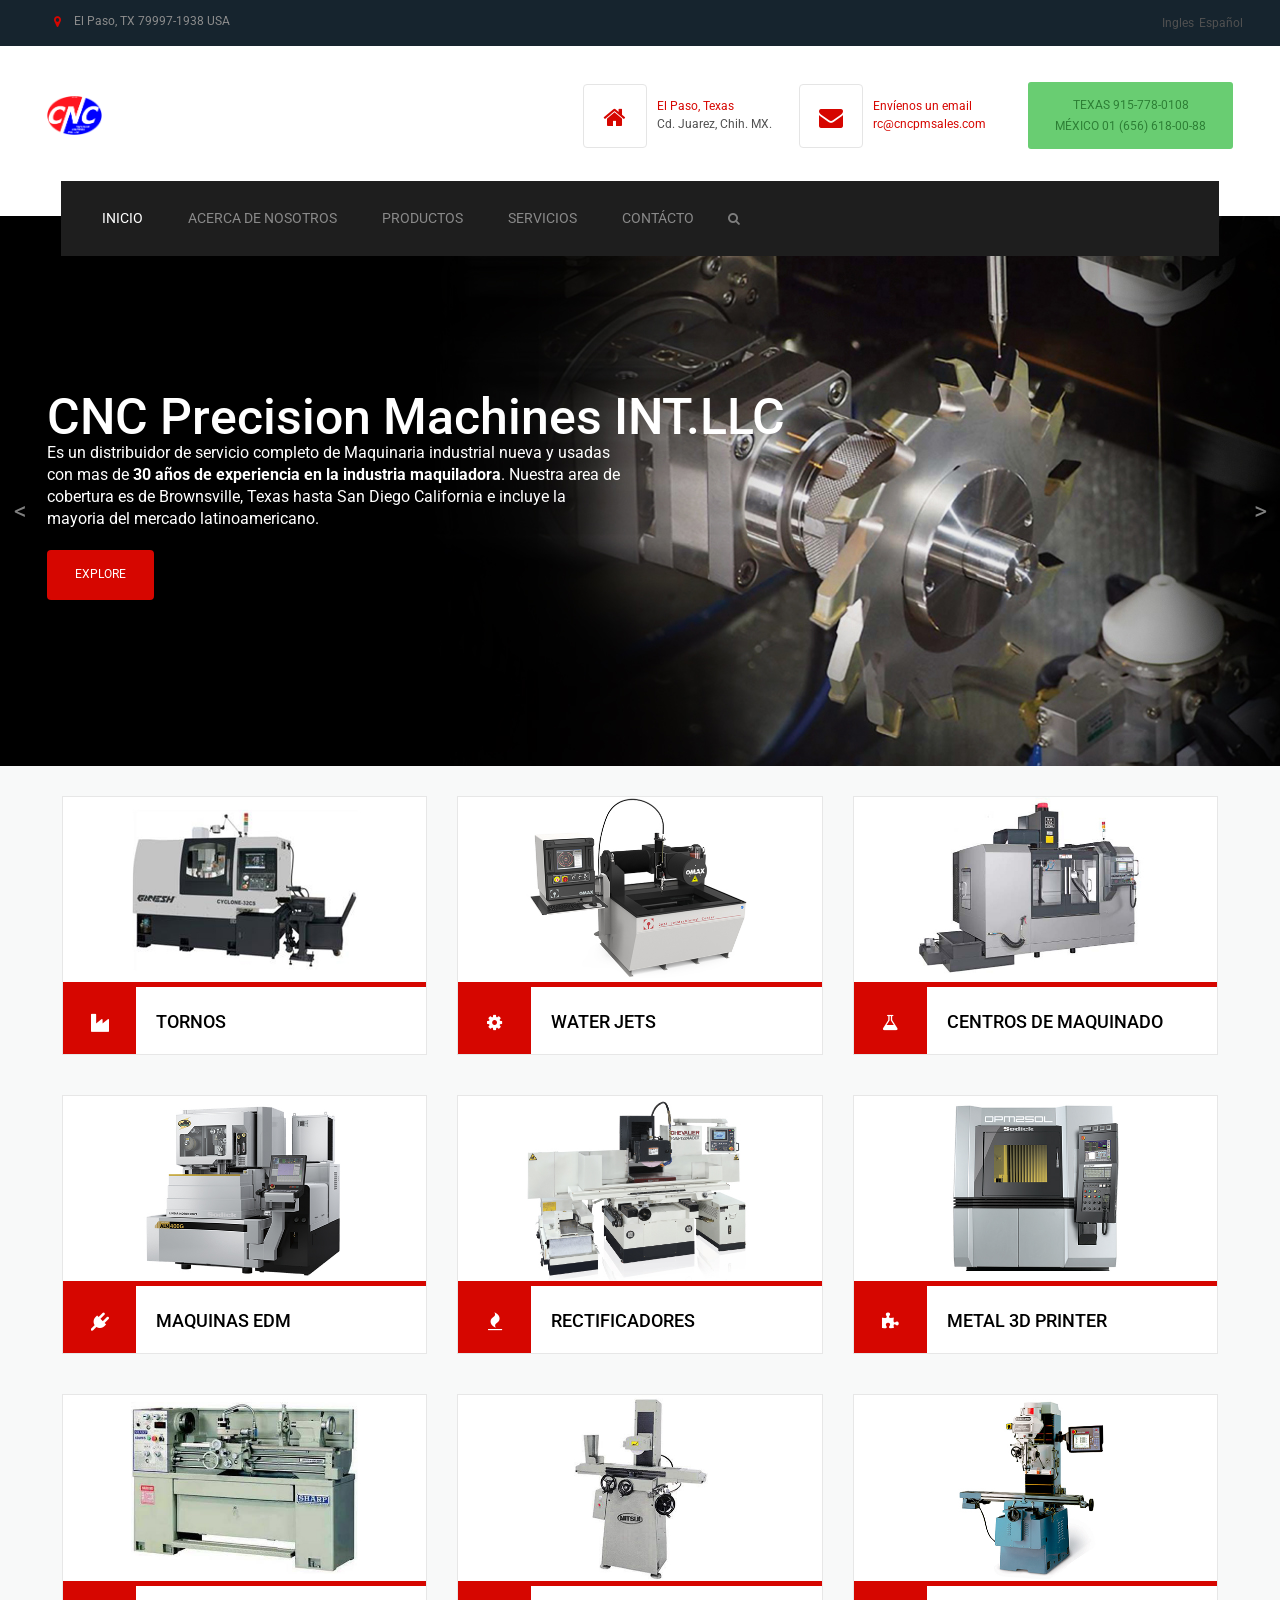
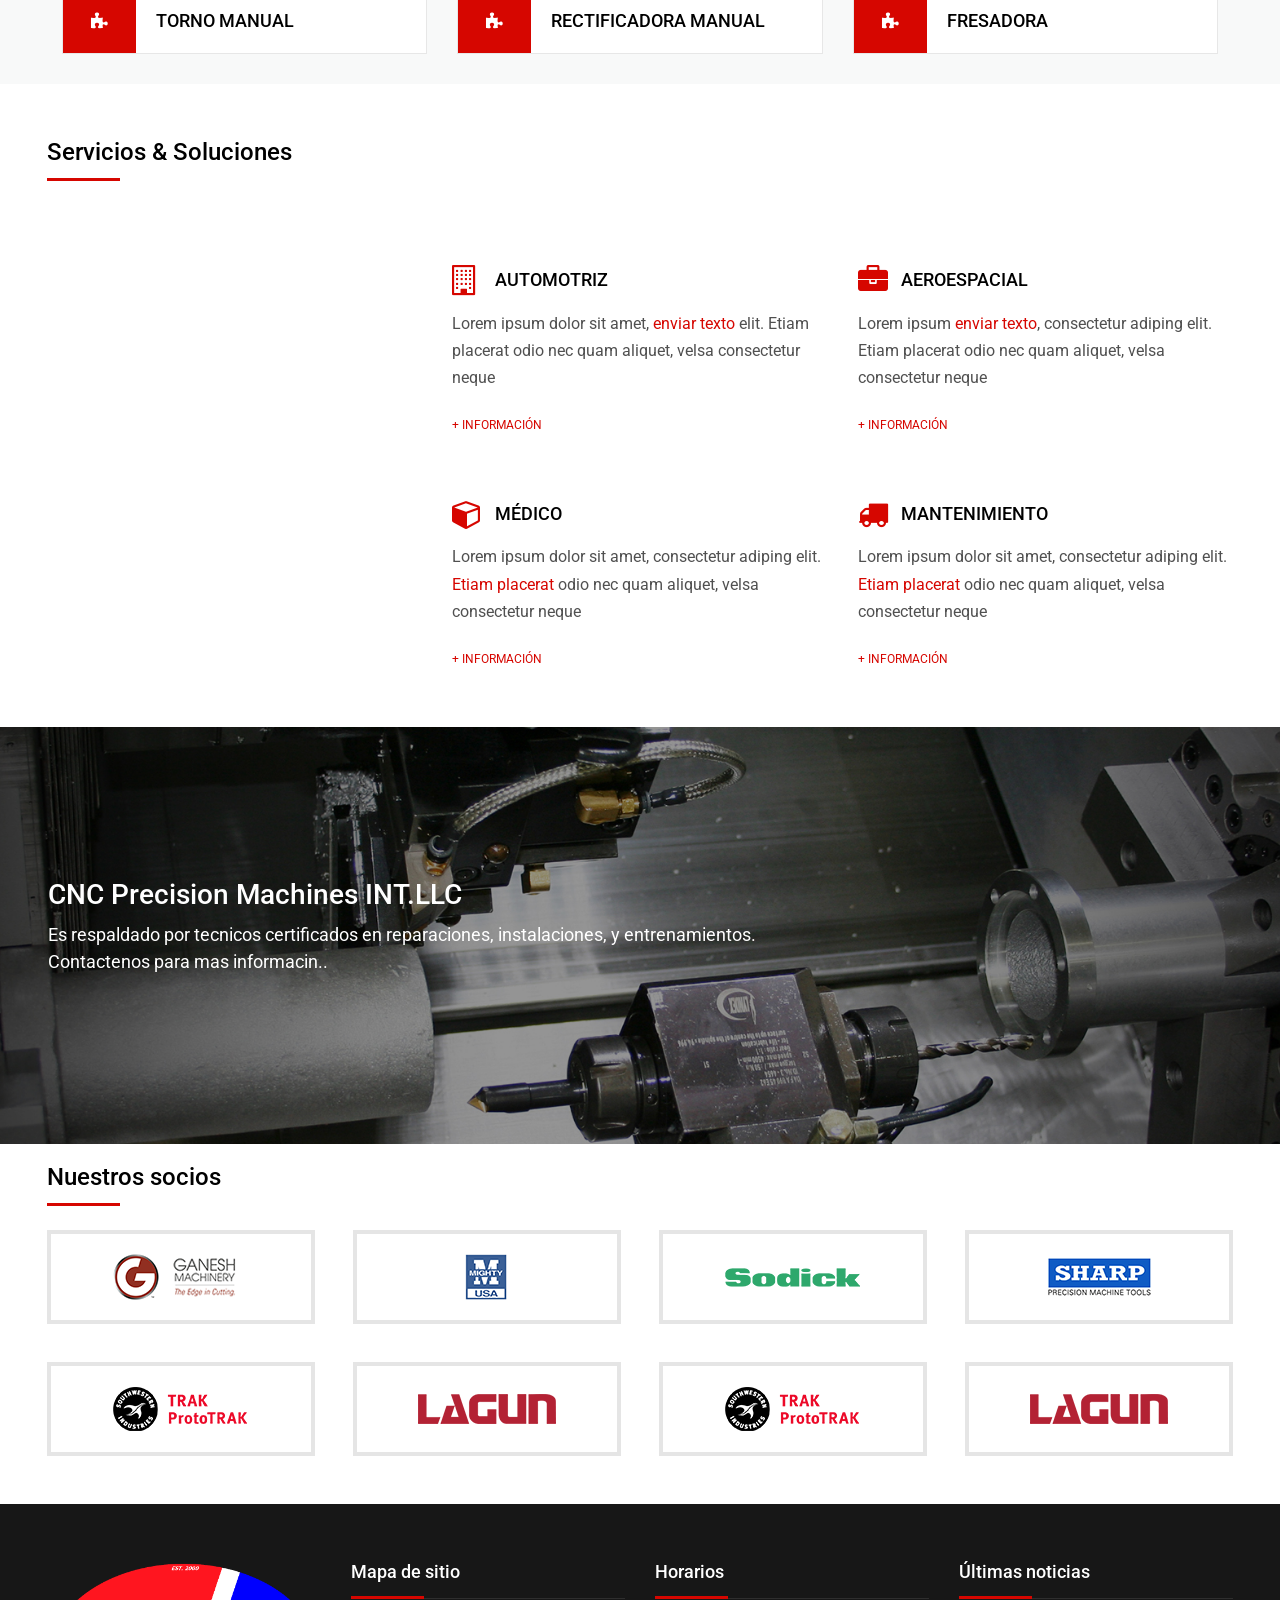
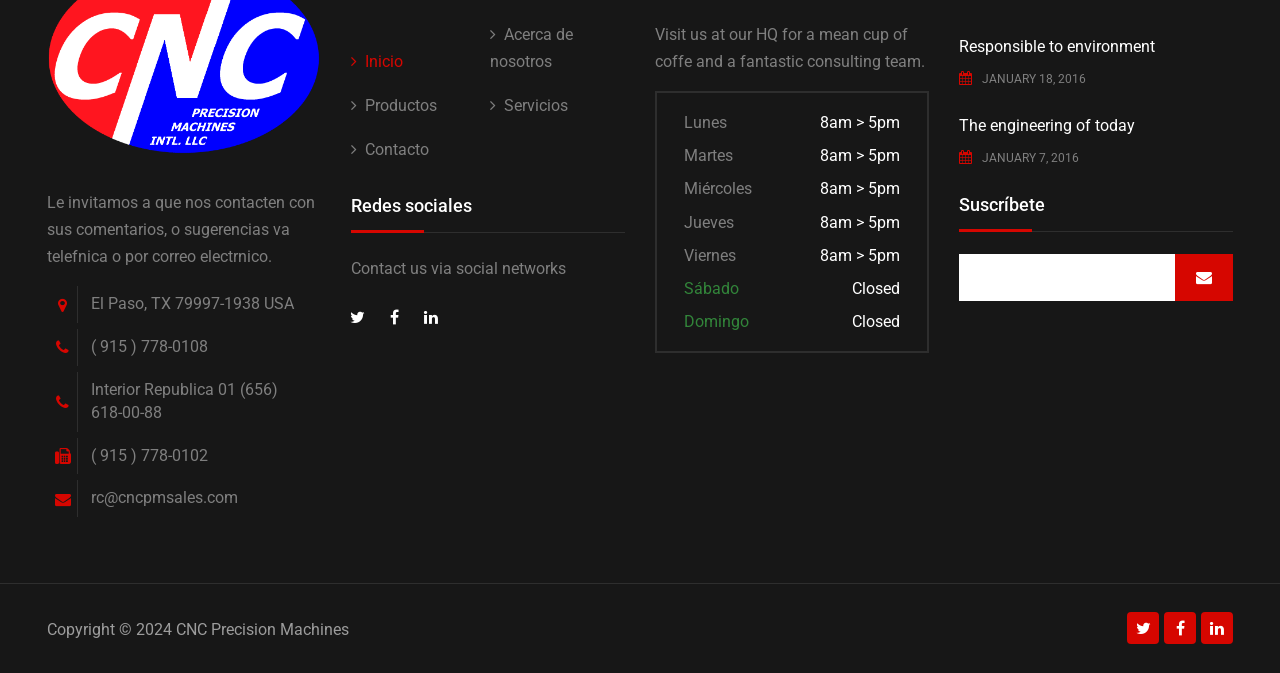
==== commit 768fa160: "Remove old web developer references, update copyright to CNC Precision Machines" ====
--- a/index.html
+++ b/index.html
@@ -909,7 +909,7 @@
         <div class="row">
           <div class="col-md-6">
             <div id="text-3" class="widget widget_text">
-              <div class="textwidget">Copyright © 2017 <a href="https://www.markerter.com.mx" target="_blank">markerter.com.mx</a></div>
+              <div class="textwidget">Copyright © 2024 CNC Precision Machines</div>
             </div>
           </div>
           <div class="col-md-6 text-right">
